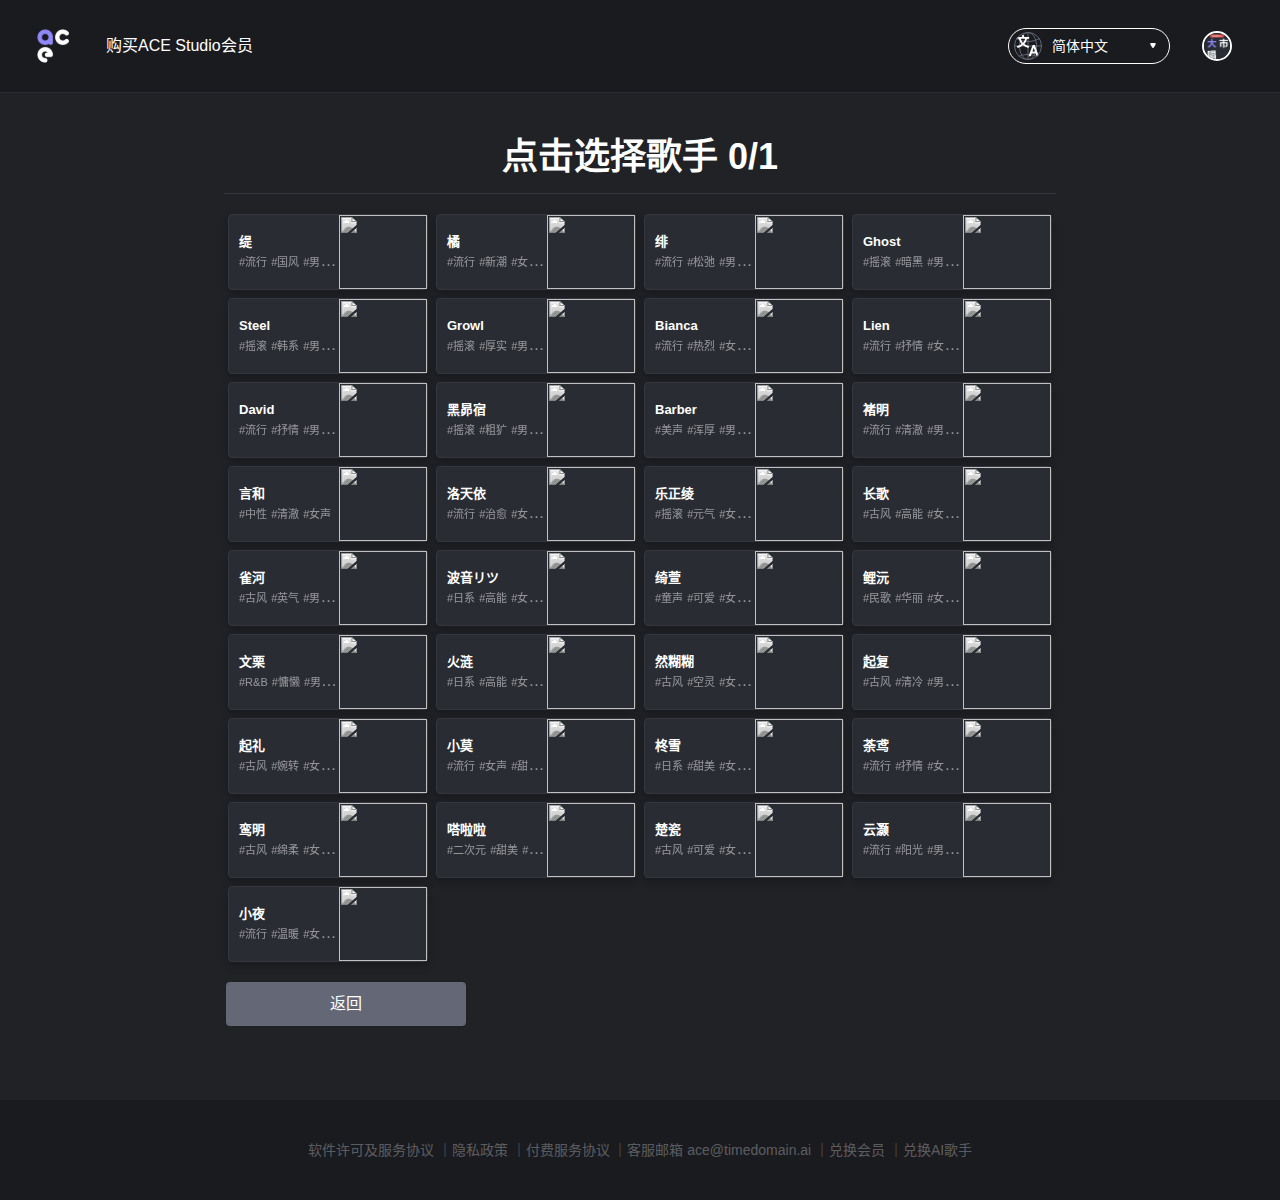
==== choose.html @ 22b93936 "Add source code" ====
<!DOCTYPE html>
<html lang="zh-CN">

<head>
    <meta charset="UTF-8">
    <link rel="icon" href="/favicon.ico">
    <meta name="viewport" content="width=device-width, initial-scale=1.0">
    <meta name="baidu-site-verification" content="codeva-6UWgipgGR5">
    <!-- <title>ACE Studio | Create Limitless Vocals with AI</title> -->
    <meta name="keywords"
        content="ACE,Studio,时域科技,timedomain,AI歌声合成,引擎,软件,虚拟歌手,AI演唱,人工智能,synthesizer,vocaloid,utau,洛天依AI,雀河,火涟,长歌,鸾明,绮萱,鲤沅,小夜,起氏双子,柊雪,荼鸢,文栗,嗒啦啦,伊拾七,小莫,云灏,楚瓷,然糊糊,波音律,Vocaloid,AI歌手,AI孙燕姿,AI周杰伦,AI作曲,歌声合成,简谱,吉他谱,编曲,修音,录音棚,midi,demo曲,软音源,vst插件,人声音源,扒谱">
    <link rel="stylesheet" href="./assets/user-7eb5b597.css">
    <link rel="stylesheet" href="./assets/el-scrollbar-4dbad1cd.css">
    <link rel="stylesheet" href="./assets/el-avatar-55e4ee6e.css">
    <link rel="stylesheet" href="./assets/el-button-2cb60ae5.css">
    <link rel="stylesheet" href="./assets/index-273a7b34.css">
    <link rel="stylesheet" href="./assets/index-8712f2c7.css">
    <title>购买会员 - ACE Studio</title>
    <meta name="description" content="">
    <meta property="og:description" content="">
    <meta property="og:title" content="购买会员 - ACE Studio">
    <meta property="og:image" content="/favicon.ico">
    <link rel="stylesheet" href="./assets/index-061344ed.css">
    <link rel="stylesheet" href="./assets/index-697fd6e4.css">
</head>

<body data-aos-easing="ease" data-aos-duration="400" data-aos-delay="0">
    <div id="app" data-v-app="">
        <header
            class="h-23.5 w-full bg-black-250 justify-between flex flex-row flex-bc b-0 b-b b-solid b-black-550 px-8 gap-2"
            data-v-adced4b3="">
            <div class="layout__left flex items-center text-white" data-v-adced4b3=""><img alt="ace logo"
                    class="w-11 h-11 inline-block cursor-pointer" src="./assets/studio_logo-a847a9ad.svg"
                    data-v-adced4b3=""><!----><!----><!----><!----><span class="home__member" data-v-adced4b3="">购买ACE Studio会员</span><!----><!----><!----><!----><!----><!----></div>
            <div class="layout__right flex flex-nowrap items-center" data-v-adced4b3="">
                <div class="el-dropdown" data-v-adced4b3=""><button
                        class="el-button w-40.5 h-9 rounded-5 el-tooltip__trigger el-tooltip__trigger"
                        aria-disabled="false" type="button" id="el-id-9395-0" role="button" tabindex="0"
                        aria-controls="el-id-9395-1" aria-expanded="false" aria-haspopup="menu" data-v-adced4b3=""
                        style="--el-button-bg-color: ##646876; --el-button-text-color: var(--el-color-white); --el-button-border-color: ##646876; --el-button-hover-bg-color: rgb(77, 77, 77); --el-button-hover-text-color: var(--el-color-white); --el-button-hover-border-color: rgb(77, 77, 77); --el-button-active-bg-color: rgb(4, 4, 4); --el-button-active-border-color: rgb(4, 4, 4);"><!--v-if--><span
                            class=""><span class="w-37.5 flex items-center justify-between" data-v-adced4b3=""><img
                                    src="./assets/language-d5f8d525.svg" alt="language" data-v-adced4b3=""><span
                                    class="mr-8 text-sm" data-v-adced4b3="">简体中文</span><img class="mr-2"
                                    src="./assets/drop-down-55ddbc97.svg" alt="drop"
                                    data-v-adced4b3=""></span></span></button><!--v-if--></div>
                <div class="flex items-center ml-4 px-4 py-8 cursor-pointer hover:bg-[#646876] el-tooltip__trigger el-tooltip__trigger"
                    data-v-adced4b3=""><span class="el-avatar el-avatar--circle bg-[#000]" data-v-adced4b3=""
                        style="--el-avatar-size: 30px;"><img
                            src="./assets/860C649DDF0AA97A0EF742B240B599B6.jpg"
                            style="object-fit: cover;"></span></div>
            </div>
        </header><!---->
        <div class="choose-singer flex flex-col items-center min-h-[85vh]">
            <div class="text-4xl font-600 mt-11 mb-4">点击选择歌手 0/1</div>
            <div class="flex flex-wrap pt-4 b-0 b-t b-solid b-black-450 w-208">
                <div class="singer w-200px h-76px flex bg-black-550 b-default rounded m-1 justify-between"
                    data-v-8e80f8c1="">
                    <div class="flex flex-col w-110px pt-5 pl-2.5" data-v-8e80f8c1=""><span
                            class="text-3.25 mb-0.5 font-semibold" data-v-8e80f8c1="">缇</span>
                        <div class="ellipsis w-25 opacity-50" data-v-8e80f8c1=""><span
                                class="text-2.75 mr-1 select-none" data-v-8e80f8c1="">#流行</span><span
                                class="text-2.75 mr-1 select-none" data-v-8e80f8c1="">#国风</span><span
                                class="text-2.75 mr-1 select-none" data-v-8e80f8c1="">#男声</span><span
                                class="text-2.75 mr-1 select-none" data-v-8e80f8c1="">#汉语</span><span
                                class="text-2.75 mr-1 select-none" data-v-8e80f8c1="">#中文</span></div>
                    </div>
                    <div class="avatar w-88px h-74px reactive rounded" data-v-8e80f8c1="">
                        <div class="w-88px h-74px absolute z-10" data-v-8e80f8c1=""></div><img
                            class="w-88px h-74px object-cover img_filter"
                            src="https://as-api-ws-cdn-1.tdacestudio.com/app/singer/thumbnail/b0eeed7ed12d5ed68df69004a6691ba9.png"
                            alt="" data-v-8e80f8c1="">
                    </div>
                </div>
                <div class="singer w-200px h-76px flex bg-black-550 b-default rounded m-1 justify-between"
                    data-v-8e80f8c1="">
                    <div class="flex flex-col w-110px pt-5 pl-2.5" data-v-8e80f8c1=""><span
                            class="text-3.25 mb-0.5 font-semibold" data-v-8e80f8c1="">橘</span>
                        <div class="ellipsis w-25 opacity-50" data-v-8e80f8c1=""><span
                                class="text-2.75 mr-1 select-none" data-v-8e80f8c1="">#流行</span><span
                                class="text-2.75 mr-1 select-none" data-v-8e80f8c1="">#新潮</span><span
                                class="text-2.75 mr-1 select-none" data-v-8e80f8c1="">#女声</span><span
                                class="text-2.75 mr-1 select-none" data-v-8e80f8c1="">#细腻</span><span
                                class="text-2.75 mr-1 select-none" data-v-8e80f8c1="">#汉语</span><span
                                class="text-2.75 mr-1 select-none" data-v-8e80f8c1="">#中文</span><span
                                class="text-2.75 mr-1 select-none" data-v-8e80f8c1="">#主唱</span></div>
                    </div>
                    <div class="avatar w-88px h-74px reactive rounded" data-v-8e80f8c1="">
                        <div class="w-88px h-74px absolute z-10" data-v-8e80f8c1=""></div><img
                            class="w-88px h-74px object-cover img_filter"
                            src="https://as-api-ws-cdn-1.tdacestudio.com/app/singer/thumbnail/01f90cbd7fd5a1b2d9be1e0d304ef6f3.png"
                            alt="" data-v-8e80f8c1="">
                    </div>
                </div>
                <div class="singer w-200px h-76px flex bg-black-550 b-default rounded m-1 justify-between"
                    data-v-8e80f8c1="">
                    <div class="flex flex-col w-110px pt-5 pl-2.5" data-v-8e80f8c1=""><span
                            class="text-3.25 mb-0.5 font-semibold" data-v-8e80f8c1="">绯</span>
                        <div class="ellipsis w-25 opacity-50" data-v-8e80f8c1=""><span
                                class="text-2.75 mr-1 select-none" data-v-8e80f8c1="">#流行</span><span
                                class="text-2.75 mr-1 select-none" data-v-8e80f8c1="">#松弛</span><span
                                class="text-2.75 mr-1 select-none" data-v-8e80f8c1="">#男声</span><span
                                class="text-2.75 mr-1 select-none" data-v-8e80f8c1="">#R&amp;B</span><span
                                class="text-2.75 mr-1 select-none" data-v-8e80f8c1="">#慵懒</span><span
                                class="text-2.75 mr-1 select-none" data-v-8e80f8c1="">#酥嗓</span><span
                                class="text-2.75 mr-1 select-none" data-v-8e80f8c1="">#干燥</span><span
                                class="text-2.75 mr-1 select-none" data-v-8e80f8c1="">#汉语</span><span
                                class="text-2.75 mr-1 select-none" data-v-8e80f8c1="">#中文</span></div>
                    </div>
                    <div class="avatar w-88px h-74px reactive rounded" data-v-8e80f8c1="">
                        <div class="w-88px h-74px absolute z-10" data-v-8e80f8c1=""></div><img
                            class="w-88px h-74px object-cover img_filter"
                            src="https://as-api-ws-cdn-1.tdacestudio.com/app/singer/thumbnail/c6478a99752ea421dcb8fae0549a89d2.png"
                            alt="" data-v-8e80f8c1="">
                    </div>
                </div>
                <div class="singer w-200px h-76px flex bg-black-550 b-default rounded m-1 justify-between"
                    data-v-8e80f8c1="">
                    <div class="flex flex-col w-110px pt-5 pl-2.5" data-v-8e80f8c1=""><span
                            class="text-3.25 mb-0.5 font-semibold" data-v-8e80f8c1="">Ghost</span>
                        <div class="ellipsis w-25 opacity-50" data-v-8e80f8c1=""><span
                                class="text-2.75 mr-1 select-none" data-v-8e80f8c1="">#摇滚</span><span
                                class="text-2.75 mr-1 select-none" data-v-8e80f8c1="">#暗黑</span><span
                                class="text-2.75 mr-1 select-none" data-v-8e80f8c1="">#男声</span><span
                                class="text-2.75 mr-1 select-none" data-v-8e80f8c1="">#汉语</span><span
                                class="text-2.75 mr-1 select-none" data-v-8e80f8c1="">#中文</span></div>
                    </div>
                    <div class="avatar w-88px h-74px reactive rounded" data-v-8e80f8c1="">
                        <div class="w-88px h-74px absolute z-10" data-v-8e80f8c1=""></div><img
                            class="w-88px h-74px object-cover img_filter"
                            src="https://as-api-ws-cdn-1.tdacestudio.com/app/singer/thumbnail/6b9e9bfcc0c53cc78d660e2950f39578.png"
                            alt="" data-v-8e80f8c1="">
                    </div>
                </div>
                <div class="singer w-200px h-76px flex bg-black-550 b-default rounded m-1 justify-between"
                    data-v-8e80f8c1="">
                    <div class="flex flex-col w-110px pt-5 pl-2.5" data-v-8e80f8c1=""><span
                            class="text-3.25 mb-0.5 font-semibold" data-v-8e80f8c1="">Steel</span>
                        <div class="ellipsis w-25 opacity-50" data-v-8e80f8c1=""><span
                                class="text-2.75 mr-1 select-none" data-v-8e80f8c1="">#摇滚</span><span
                                class="text-2.75 mr-1 select-none" data-v-8e80f8c1="">#韩系</span><span
                                class="text-2.75 mr-1 select-none" data-v-8e80f8c1="">#男声</span><span
                                class="text-2.75 mr-1 select-none" data-v-8e80f8c1="">#锐利</span><span
                                class="text-2.75 mr-1 select-none" data-v-8e80f8c1="">#干燥</span><span
                                class="text-2.75 mr-1 select-none" data-v-8e80f8c1="">#中文</span><span
                                class="text-2.75 mr-1 select-none" data-v-8e80f8c1="">#主唱</span></div>
                    </div>
                    <div class="avatar w-88px h-74px reactive rounded" data-v-8e80f8c1="">
                        <div class="w-88px h-74px absolute z-10" data-v-8e80f8c1=""></div><img
                            class="w-88px h-74px object-cover img_filter"
                            src="https://as-api-ws-cdn-1.tdacestudio.com/app/singer/thumbnail/e2b88ef39f3b25bb29d423cb74094088.png"
                            alt="" data-v-8e80f8c1="">
                    </div>
                </div>
                <div class="singer w-200px h-76px flex bg-black-550 b-default rounded m-1 justify-between"
                    data-v-8e80f8c1="">
                    <div class="flex flex-col w-110px pt-5 pl-2.5" data-v-8e80f8c1=""><span
                            class="text-3.25 mb-0.5 font-semibold" data-v-8e80f8c1="">Growl</span>
                        <div class="ellipsis w-25 opacity-50" data-v-8e80f8c1=""><span
                                class="text-2.75 mr-1 select-none" data-v-8e80f8c1="">#摇滚</span><span
                                class="text-2.75 mr-1 select-none" data-v-8e80f8c1="">#厚实</span><span
                                class="text-2.75 mr-1 select-none" data-v-8e80f8c1="">#男声</span><span
                                class="text-2.75 mr-1 select-none" data-v-8e80f8c1="">#成熟</span><span
                                class="text-2.75 mr-1 select-none" data-v-8e80f8c1="">#汉语</span><span
                                class="text-2.75 mr-1 select-none" data-v-8e80f8c1="">#中文</span></div>
                    </div>
                    <div class="avatar w-88px h-74px reactive rounded" data-v-8e80f8c1="">
                        <div class="w-88px h-74px absolute z-10" data-v-8e80f8c1=""></div><img
                            class="w-88px h-74px object-cover img_filter"
                            src="https://as-api-ws-cdn-1.tdacestudio.com/app/singer/thumbnail/c7eb4d0b947cf1bc40ffc4c15a23c07a.png"
                            alt="" data-v-8e80f8c1="">
                    </div>
                </div>
                <div class="singer w-200px h-76px flex bg-black-550 b-default rounded m-1 justify-between"
                    data-v-8e80f8c1="">
                    <div class="flex flex-col w-110px pt-5 pl-2.5" data-v-8e80f8c1=""><span
                            class="text-3.25 mb-0.5 font-semibold" data-v-8e80f8c1="">Bianca</span>
                        <div class="ellipsis w-25 opacity-50" data-v-8e80f8c1=""><span
                                class="text-2.75 mr-1 select-none" data-v-8e80f8c1="">#流行</span><span
                                class="text-2.75 mr-1 select-none" data-v-8e80f8c1="">#热烈</span><span
                                class="text-2.75 mr-1 select-none" data-v-8e80f8c1="">#女声</span><span
                                class="text-2.75 mr-1 select-none" data-v-8e80f8c1="">#R&amp;B</span><span
                                class="text-2.75 mr-1 select-none" data-v-8e80f8c1="">#欧美</span><span
                                class="text-2.75 mr-1 select-none" data-v-8e80f8c1="">#爆发力</span><span
                                class="text-2.75 mr-1 select-none" data-v-8e80f8c1="">#英语</span><span
                                class="text-2.75 mr-1 select-none" data-v-8e80f8c1="">#英文</span><span
                                class="text-2.75 mr-1 select-none" data-v-8e80f8c1="">#主唱</span></div>
                    </div>
                    <div class="avatar w-88px h-74px reactive rounded" data-v-8e80f8c1="">
                        <div class="w-88px h-74px absolute z-10" data-v-8e80f8c1=""></div><img
                            class="w-88px h-74px object-cover img_filter"
                            src="https://as-api-ws-cdn-1.tdacestudio.com/app/singer/thumbnail/8cbc5cdab4c9ca5e44ab53fb72f95682.png"
                            alt="" data-v-8e80f8c1="">
                    </div>
                </div>
                <div class="singer w-200px h-76px flex bg-black-550 b-default rounded m-1 justify-between"
                    data-v-8e80f8c1="">
                    <div class="flex flex-col w-110px pt-5 pl-2.5" data-v-8e80f8c1=""><span
                            class="text-3.25 mb-0.5 font-semibold" data-v-8e80f8c1="">Lien</span>
                        <div class="ellipsis w-25 opacity-50" data-v-8e80f8c1=""><span
                                class="text-2.75 mr-1 select-none" data-v-8e80f8c1="">#流行</span><span
                                class="text-2.75 mr-1 select-none" data-v-8e80f8c1="">#抒情</span><span
                                class="text-2.75 mr-1 select-none" data-v-8e80f8c1="">#女声</span><span
                                class="text-2.75 mr-1 select-none" data-v-8e80f8c1="">#欧美</span><span
                                class="text-2.75 mr-1 select-none" data-v-8e80f8c1="">#英语</span><span
                                class="text-2.75 mr-1 select-none" data-v-8e80f8c1="">#英文</span><span
                                class="text-2.75 mr-1 select-none" data-v-8e80f8c1="">#和声</span></div>
                    </div>
                    <div class="avatar w-88px h-74px reactive rounded" data-v-8e80f8c1="">
                        <div class="w-88px h-74px absolute z-10" data-v-8e80f8c1=""></div><img
                            class="w-88px h-74px object-cover img_filter"
                            src="https://as-api-ws-cdn-1.tdacestudio.com/app/singer/thumbnail/ca1b6f174bef1a7f7ec5260ddcfb3eff.png"
                            alt="" data-v-8e80f8c1="">
                    </div>
                </div>
                <div class="singer w-200px h-76px flex bg-black-550 b-default rounded m-1 justify-between"
                    data-v-8e80f8c1="">
                    <div class="flex flex-col w-110px pt-5 pl-2.5" data-v-8e80f8c1=""><span
                            class="text-3.25 mb-0.5 font-semibold" data-v-8e80f8c1="">David</span>
                        <div class="ellipsis w-25 opacity-50" data-v-8e80f8c1=""><span
                                class="text-2.75 mr-1 select-none" data-v-8e80f8c1="">#流行</span><span
                                class="text-2.75 mr-1 select-none" data-v-8e80f8c1="">#抒情</span><span
                                class="text-2.75 mr-1 select-none" data-v-8e80f8c1="">#男声</span><span
                                class="text-2.75 mr-1 select-none" data-v-8e80f8c1="">#欧美</span><span
                                class="text-2.75 mr-1 select-none" data-v-8e80f8c1="">#干燥</span><span
                                class="text-2.75 mr-1 select-none" data-v-8e80f8c1="">#成熟</span><span
                                class="text-2.75 mr-1 select-none" data-v-8e80f8c1="">#英语</span><span
                                class="text-2.75 mr-1 select-none" data-v-8e80f8c1="">#英文</span></div>
                    </div>
                    <div class="avatar w-88px h-74px reactive rounded" data-v-8e80f8c1="">
                        <div class="w-88px h-74px absolute z-10" data-v-8e80f8c1=""></div><img
                            class="w-88px h-74px object-cover img_filter"
                            src="https://as-api-ws-cdn-1.tdacestudio.com/app/singer/thumbnail/f3462fb5770eae0c2215c69e8fdc2382.png"
                            alt="" data-v-8e80f8c1="">
                    </div>
                </div>
                <div class="singer w-200px h-76px flex bg-black-550 b-default rounded m-1 justify-between"
                    data-v-8e80f8c1="">
                    <div class="flex flex-col w-110px pt-5 pl-2.5" data-v-8e80f8c1=""><span
                            class="text-3.25 mb-0.5 font-semibold" data-v-8e80f8c1="">黑昴宿</span>
                        <div class="ellipsis w-25 opacity-50" data-v-8e80f8c1=""><span
                                class="text-2.75 mr-1 select-none" data-v-8e80f8c1="">#摇滚</span><span
                                class="text-2.75 mr-1 select-none" data-v-8e80f8c1="">#粗犷</span><span
                                class="text-2.75 mr-1 select-none" data-v-8e80f8c1="">#男声</span><span
                                class="text-2.75 mr-1 select-none" data-v-8e80f8c1="">#厚实</span><span
                                class="text-2.75 mr-1 select-none" data-v-8e80f8c1="">#成熟</span><span
                                class="text-2.75 mr-1 select-none" data-v-8e80f8c1="">#干燥</span><span
                                class="text-2.75 mr-1 select-none" data-v-8e80f8c1="">#日系</span><span
                                class="text-2.75 mr-1 select-none" data-v-8e80f8c1="">#日语</span></div>
                    </div>
                    <div class="avatar w-88px h-74px reactive rounded" data-v-8e80f8c1="">
                        <div class="w-88px h-74px absolute z-10" data-v-8e80f8c1=""></div><img
                            class="w-88px h-74px object-cover img_filter"
                            src="https://as-api-ws-cdn-1.tdacestudio.com/app/singer/thumbnail/32f0245e9c1f60822ecfacc4e98d69ab.png"
                            alt="" data-v-8e80f8c1="">
                    </div>
                </div>
                <div class="singer w-200px h-76px flex bg-black-550 b-default rounded m-1 justify-between"
                    data-v-8e80f8c1="">
                    <div class="flex flex-col w-110px pt-5 pl-2.5" data-v-8e80f8c1=""><span
                            class="text-3.25 mb-0.5 font-semibold" data-v-8e80f8c1="">Barber</span>
                        <div class="ellipsis w-25 opacity-50" data-v-8e80f8c1=""><span
                                class="text-2.75 mr-1 select-none" data-v-8e80f8c1="">#美声</span><span
                                class="text-2.75 mr-1 select-none" data-v-8e80f8c1="">#浑厚</span><span
                                class="text-2.75 mr-1 select-none" data-v-8e80f8c1="">#男中音</span><span
                                class="text-2.75 mr-1 select-none" data-v-8e80f8c1="">#厚实</span><span
                                class="text-2.75 mr-1 select-none" data-v-8e80f8c1="">#汉语</span><span
                                class="text-2.75 mr-1 select-none" data-v-8e80f8c1="">#中文</span></div>
                    </div>
                    <div class="avatar w-88px h-74px reactive rounded" data-v-8e80f8c1="">
                        <div class="w-88px h-74px absolute z-10" data-v-8e80f8c1=""></div><img
                            class="w-88px h-74px object-cover img_filter"
                            src="https://as-api-ws-cdn-1.tdacestudio.com/app/singer/thumbnail/e169dfc5a6bf7a5d1455be8e95b1f0c1.png"
                            alt="" data-v-8e80f8c1="">
                    </div>
                </div>
                <div class="singer w-200px h-76px flex bg-black-550 b-default rounded m-1 justify-between"
                    data-v-8e80f8c1="">
                    <div class="flex flex-col w-110px pt-5 pl-2.5" data-v-8e80f8c1=""><span
                            class="text-3.25 mb-0.5 font-semibold" data-v-8e80f8c1="">褚明</span>
                        <div class="ellipsis w-25 opacity-50" data-v-8e80f8c1=""><span
                                class="text-2.75 mr-1 select-none" data-v-8e80f8c1="">#流行</span><span
                                class="text-2.75 mr-1 select-none" data-v-8e80f8c1="">#清澈</span><span
                                class="text-2.75 mr-1 select-none" data-v-8e80f8c1="">#男声</span><span
                                class="text-2.75 mr-1 select-none" data-v-8e80f8c1="">#汉语</span><span
                                class="text-2.75 mr-1 select-none" data-v-8e80f8c1="">#中文</span></div>
                    </div>
                    <div class="avatar w-88px h-74px reactive rounded" data-v-8e80f8c1="">
                        <div class="w-88px h-74px absolute z-10" data-v-8e80f8c1=""></div><img
                            class="w-88px h-74px object-cover img_filter"
                            src="https://as-api-ws-cdn-1.tdacestudio.com/app/singer/thumbnail/89f074bc74574b87d9b4eb9f242e0099.png"
                            alt="" data-v-8e80f8c1="">
                    </div>
                </div>
                <div class="singer w-200px h-76px flex bg-black-550 b-default rounded m-1 justify-between"
                    data-v-8e80f8c1="">
                    <div class="flex flex-col w-110px pt-5 pl-2.5" data-v-8e80f8c1=""><span
                            class="text-3.25 mb-0.5 font-semibold" data-v-8e80f8c1="">言和</span>
                        <div class="ellipsis w-25 opacity-50" data-v-8e80f8c1=""><span
                                class="text-2.75 mr-1 select-none" data-v-8e80f8c1="">#中性</span><span
                                class="text-2.75 mr-1 select-none" data-v-8e80f8c1="">#清澈</span><span
                                class="text-2.75 mr-1 select-none" data-v-8e80f8c1="">#女声</span></div>
                    </div>
                    <div class="avatar w-88px h-74px reactive rounded" data-v-8e80f8c1="">
                        <div class="w-88px h-74px absolute z-10" data-v-8e80f8c1=""></div><img
                            class="w-88px h-74px object-cover img_filter"
                            src="https://as-api-ws-cdn-1.tdacestudio.com/app/singer/thumbnail/3d543425e43d76192b829fa99b93e8cc.png"
                            alt="" data-v-8e80f8c1="">
                    </div>
                </div>
                <div class="singer w-200px h-76px flex bg-black-550 b-default rounded m-1 justify-between"
                    data-v-8e80f8c1="">
                    <div class="flex flex-col w-110px pt-5 pl-2.5" data-v-8e80f8c1=""><span
                            class="text-3.25 mb-0.5 font-semibold" data-v-8e80f8c1="">洛天依</span>
                        <div class="ellipsis w-25 opacity-50" data-v-8e80f8c1=""><span
                                class="text-2.75 mr-1 select-none" data-v-8e80f8c1="">#流行</span><span
                                class="text-2.75 mr-1 select-none" data-v-8e80f8c1="">#治愈</span><span
                                class="text-2.75 mr-1 select-none" data-v-8e80f8c1="">#女声</span><span
                                class="text-2.75 mr-1 select-none" data-v-8e80f8c1="">#Vsinger</span><span
                                class="text-2.75 mr-1 select-none" data-v-8e80f8c1="">#汉语</span><span
                                class="text-2.75 mr-1 select-none" data-v-8e80f8c1="">#中文</span></div>
                    </div>
                    <div class="avatar w-88px h-74px reactive rounded" data-v-8e80f8c1="">
                        <div class="w-88px h-74px absolute z-10" data-v-8e80f8c1=""></div><img
                            class="w-88px h-74px object-cover img_filter"
                            src="https://as-api-ws-cdn-1.tdacestudio.com/app/singer/thumbnail/be77a113076587e33746ae39983c2ab5.png"
                            alt="" data-v-8e80f8c1="">
                    </div>
                </div>
                <div class="singer w-200px h-76px flex bg-black-550 b-default rounded m-1 justify-between"
                    data-v-8e80f8c1="">
                    <div class="flex flex-col w-110px pt-5 pl-2.5" data-v-8e80f8c1=""><span
                            class="text-3.25 mb-0.5 font-semibold" data-v-8e80f8c1="">乐正绫</span>
                        <div class="ellipsis w-25 opacity-50" data-v-8e80f8c1=""><span
                                class="text-2.75 mr-1 select-none" data-v-8e80f8c1="">#摇滚</span><span
                                class="text-2.75 mr-1 select-none" data-v-8e80f8c1="">#元气</span><span
                                class="text-2.75 mr-1 select-none" data-v-8e80f8c1="">#女声</span><span
                                class="text-2.75 mr-1 select-none" data-v-8e80f8c1="">#汉语</span><span
                                class="text-2.75 mr-1 select-none" data-v-8e80f8c1="">#中文</span></div>
                    </div>
                    <div class="avatar w-88px h-74px reactive rounded" data-v-8e80f8c1="">
                        <div class="w-88px h-74px absolute z-10" data-v-8e80f8c1=""></div><img
                            class="w-88px h-74px object-cover img_filter"
                            src="https://as-api-ws-cdn-1.tdacestudio.com/app/singer/thumbnail/7d3c788a6aefe2b706738784158a8ffd.png"
                            alt="" data-v-8e80f8c1="">
                    </div>
                </div>
                <div class="singer w-200px h-76px flex bg-black-550 b-default rounded m-1 justify-between"
                    data-v-8e80f8c1="">
                    <div class="flex flex-col w-110px pt-5 pl-2.5" data-v-8e80f8c1=""><span
                            class="text-3.25 mb-0.5 font-semibold" data-v-8e80f8c1="">长歌</span>
                        <div class="ellipsis w-25 opacity-50" data-v-8e80f8c1=""><span
                                class="text-2.75 mr-1 select-none" data-v-8e80f8c1="">#古风</span><span
                                class="text-2.75 mr-1 select-none" data-v-8e80f8c1="">#高能</span><span
                                class="text-2.75 mr-1 select-none" data-v-8e80f8c1="">#女声</span><span
                                class="text-2.75 mr-1 select-none" data-v-8e80f8c1="">#国风</span><span
                                class="text-2.75 mr-1 select-none" data-v-8e80f8c1="">#爆发力</span><span
                                class="text-2.75 mr-1 select-none" data-v-8e80f8c1="">#汉语</span><span
                                class="text-2.75 mr-1 select-none" data-v-8e80f8c1="">#中文</span></div>
                    </div>
                    <div class="avatar w-88px h-74px reactive rounded" data-v-8e80f8c1="">
                        <div class="w-88px h-74px absolute z-10" data-v-8e80f8c1=""></div><img
                            class="w-88px h-74px object-cover img_filter"
                            src="https://as-api-ws-cdn-1.tdacestudio.com/app/singer/thumbnail/f9a7c3bbed0ec0acff5b5ce74364e161.jpg"
                            alt="" data-v-8e80f8c1="">
                    </div>
                </div>
                <div class="singer w-200px h-76px flex bg-black-550 b-default rounded m-1 justify-between"
                    data-v-8e80f8c1="">
                    <div class="flex flex-col w-110px pt-5 pl-2.5" data-v-8e80f8c1=""><span
                            class="text-3.25 mb-0.5 font-semibold" data-v-8e80f8c1="">雀河</span>
                        <div class="ellipsis w-25 opacity-50" data-v-8e80f8c1=""><span
                                class="text-2.75 mr-1 select-none" data-v-8e80f8c1="">#古风</span><span
                                class="text-2.75 mr-1 select-none" data-v-8e80f8c1="">#英气</span><span
                                class="text-2.75 mr-1 select-none" data-v-8e80f8c1="">#男声</span><span
                                class="text-2.75 mr-1 select-none" data-v-8e80f8c1="">#国风</span><span
                                class="text-2.75 mr-1 select-none" data-v-8e80f8c1="">#元气</span><span
                                class="text-2.75 mr-1 select-none" data-v-8e80f8c1="">#成熟</span><span
                                class="text-2.75 mr-1 select-none" data-v-8e80f8c1="">#汉语</span><span
                                class="text-2.75 mr-1 select-none" data-v-8e80f8c1="">#中文</span><span
                                class="text-2.75 mr-1 select-none" data-v-8e80f8c1="">#主唱</span><span
                                class="text-2.75 mr-1 select-none" data-v-8e80f8c1="">#干燥</span></div>
                    </div>
                    <div class="avatar w-88px h-74px reactive rounded" data-v-8e80f8c1="">
                        <div class="w-88px h-74px absolute z-10" data-v-8e80f8c1=""></div><img
                            class="w-88px h-74px object-cover img_filter"
                            src="https://as-api-ws-cdn-1.tdacestudio.com/app/singer/thumbnail/5eb0ab8c6b455fabee78a170148c06bd.png"
                            alt="" data-v-8e80f8c1="">
                    </div>
                </div>
                <div class="singer w-200px h-76px flex bg-black-550 b-default rounded m-1 justify-between"
                    data-v-8e80f8c1="">
                    <div class="flex flex-col w-110px pt-5 pl-2.5" data-v-8e80f8c1=""><span
                            class="text-3.25 mb-0.5 font-semibold" data-v-8e80f8c1="">波音リツ</span>
                        <div class="ellipsis w-25 opacity-50" data-v-8e80f8c1=""><span
                                class="text-2.75 mr-1 select-none" data-v-8e80f8c1="">#日系</span><span
                                class="text-2.75 mr-1 select-none" data-v-8e80f8c1="">#高能</span><span
                                class="text-2.75 mr-1 select-none" data-v-8e80f8c1="">#女生向</span><span
                                class="text-2.75 mr-1 select-none" data-v-8e80f8c1="">#爆发力</span><span
                                class="text-2.75 mr-1 select-none" data-v-8e80f8c1="">#锐利</span><span
                                class="text-2.75 mr-1 select-none" data-v-8e80f8c1="">#日语</span><span
                                class="text-2.75 mr-1 select-none" data-v-8e80f8c1="">#主唱</span><span
                                class="text-2.75 mr-1 select-none" data-v-8e80f8c1="">#ACG</span><span
                                class="text-2.75 mr-1 select-none" data-v-8e80f8c1="">#二次元</span></div>
                    </div>
                    <div class="avatar w-88px h-74px reactive rounded" data-v-8e80f8c1="">
                        <div class="w-88px h-74px absolute z-10" data-v-8e80f8c1=""></div><img
                            class="w-88px h-74px object-cover img_filter"
                            src="https://as-api-ws-cdn-1.tdacestudio.com/app/singer/thumbnail/c7bee55a9f6a5d871f29808618c55b54.png"
                            alt="" data-v-8e80f8c1="">
                    </div>
                </div>
                <div class="singer w-200px h-76px flex bg-black-550 b-default rounded m-1 justify-between"
                    data-v-8e80f8c1="">
                    <div class="flex flex-col w-110px pt-5 pl-2.5" data-v-8e80f8c1=""><span
                            class="text-3.25 mb-0.5 font-semibold" data-v-8e80f8c1="">绮萱</span>
                        <div class="ellipsis w-25 opacity-50" data-v-8e80f8c1=""><span
                                class="text-2.75 mr-1 select-none" data-v-8e80f8c1="">#童声</span><span
                                class="text-2.75 mr-1 select-none" data-v-8e80f8c1="">#可爱</span><span
                                class="text-2.75 mr-1 select-none" data-v-8e80f8c1="">#女声</span><span
                                class="text-2.75 mr-1 select-none" data-v-8e80f8c1="">#汉语</span><span
                                class="text-2.75 mr-1 select-none" data-v-8e80f8c1="">#中文</span></div>
                    </div>
                    <div class="avatar w-88px h-74px reactive rounded" data-v-8e80f8c1="">
                        <div class="w-88px h-74px absolute z-10" data-v-8e80f8c1=""></div><img
                            class="w-88px h-74px object-cover img_filter"
                            src="https://as-api-ws-cdn-1.tdacestudio.com/app/singer/thumbnail/d13adb2d8e8cdd1b21e5bd79a787f4cd.png"
                            alt="" data-v-8e80f8c1="">
                    </div>
                </div>
                <div class="singer w-200px h-76px flex bg-black-550 b-default rounded m-1 justify-between"
                    data-v-8e80f8c1="">
                    <div class="flex flex-col w-110px pt-5 pl-2.5" data-v-8e80f8c1=""><span
                            class="text-3.25 mb-0.5 font-semibold" data-v-8e80f8c1="">鲤沅</span>
                        <div class="ellipsis w-25 opacity-50" data-v-8e80f8c1=""><span
                                class="text-2.75 mr-1 select-none" data-v-8e80f8c1="">#民歌</span><span
                                class="text-2.75 mr-1 select-none" data-v-8e80f8c1="">#华丽</span><span
                                class="text-2.75 mr-1 select-none" data-v-8e80f8c1="">#女声</span><span
                                class="text-2.75 mr-1 select-none" data-v-8e80f8c1="">#汉语</span><span
                                class="text-2.75 mr-1 select-none" data-v-8e80f8c1="">#中文</span></div>
                    </div>
                    <div class="avatar w-88px h-74px reactive rounded" data-v-8e80f8c1="">
                        <div class="w-88px h-74px absolute z-10" data-v-8e80f8c1=""></div><img
                            class="w-88px h-74px object-cover img_filter"
                            src="https://as-api-ws-cdn-1.tdacestudio.com/app/singer/thumbnail/0fb486b64b87d6987d5371cdc1150e6f.png"
                            alt="" data-v-8e80f8c1="">
                    </div>
                </div>
                <div class="singer w-200px h-76px flex bg-black-550 b-default rounded m-1 justify-between"
                    data-v-8e80f8c1="">
                    <div class="flex flex-col w-110px pt-5 pl-2.5" data-v-8e80f8c1=""><span
                            class="text-3.25 mb-0.5 font-semibold" data-v-8e80f8c1="">文栗</span>
                        <div class="ellipsis w-25 opacity-50" data-v-8e80f8c1=""><span
                                class="text-2.75 mr-1 select-none" data-v-8e80f8c1="">#R&amp;B</span><span
                                class="text-2.75 mr-1 select-none" data-v-8e80f8c1="">#慵懒</span><span
                                class="text-2.75 mr-1 select-none" data-v-8e80f8c1="">#男声</span><span
                                class="text-2.75 mr-1 select-none" data-v-8e80f8c1="">#流行</span><span
                                class="text-2.75 mr-1 select-none" data-v-8e80f8c1="">#松弛</span><span
                                class="text-2.75 mr-1 select-none" data-v-8e80f8c1="">#汉语</span><span
                                class="text-2.75 mr-1 select-none" data-v-8e80f8c1="">#中文</span><span
                                class="text-2.75 mr-1 select-none" data-v-8e80f8c1="">#和声</span></div>
                    </div>
                    <div class="avatar w-88px h-74px reactive rounded" data-v-8e80f8c1="">
                        <div class="w-88px h-74px absolute z-10" data-v-8e80f8c1=""></div><img
                            class="w-88px h-74px object-cover img_filter"
                            src="https://as-api-ws-cdn-1.tdacestudio.com/app/singer/thumbnail/4f0515e61f8e832ecb608c259a41dcdb.png"
                            alt="" data-v-8e80f8c1="">
                    </div>
                </div>
                <div class="singer w-200px h-76px flex bg-black-550 b-default rounded m-1 justify-between"
                    data-v-8e80f8c1="">
                    <div class="flex flex-col w-110px pt-5 pl-2.5" data-v-8e80f8c1=""><span
                            class="text-3.25 mb-0.5 font-semibold" data-v-8e80f8c1="">火涟</span>
                        <div class="ellipsis w-25 opacity-50" data-v-8e80f8c1=""><span
                                class="text-2.75 mr-1 select-none" data-v-8e80f8c1="">#日系</span><span
                                class="text-2.75 mr-1 select-none" data-v-8e80f8c1="">#高能</span><span
                                class="text-2.75 mr-1 select-none" data-v-8e80f8c1="">#女声</span><span
                                class="text-2.75 mr-1 select-none" data-v-8e80f8c1="">#热烈</span><span
                                class="text-2.75 mr-1 select-none" data-v-8e80f8c1="">#二次元</span><span
                                class="text-2.75 mr-1 select-none" data-v-8e80f8c1="">#汉语</span><span
                                class="text-2.75 mr-1 select-none" data-v-8e80f8c1="">#中文</span><span
                                class="text-2.75 mr-1 select-none" data-v-8e80f8c1="">#主唱</span><span
                                class="text-2.75 mr-1 select-none" data-v-8e80f8c1="">#直率</span><span
                                class="text-2.75 mr-1 select-none" data-v-8e80f8c1="">#锐利</span><span
                                class="text-2.75 mr-1 select-none" data-v-8e80f8c1="">#ACG</span></div>
                    </div>
                    <div class="avatar w-88px h-74px reactive rounded" data-v-8e80f8c1="">
                        <div class="w-88px h-74px absolute z-10" data-v-8e80f8c1=""></div><img
                            class="w-88px h-74px object-cover img_filter"
                            src="https://as-api-ws-cdn-1.tdacestudio.com/app/singer/thumbnail/29f7a29fdb9f0351249d8640780a1adc.png"
                            alt="" data-v-8e80f8c1="">
                    </div>
                </div>
                <div class="singer w-200px h-76px flex bg-black-550 b-default rounded m-1 justify-between"
                    data-v-8e80f8c1="">
                    <div class="flex flex-col w-110px pt-5 pl-2.5" data-v-8e80f8c1=""><span
                            class="text-3.25 mb-0.5 font-semibold" data-v-8e80f8c1="">然糊糊</span>
                        <div class="ellipsis w-25 opacity-50" data-v-8e80f8c1=""><span
                                class="text-2.75 mr-1 select-none" data-v-8e80f8c1="">#古风</span><span
                                class="text-2.75 mr-1 select-none" data-v-8e80f8c1="">#空灵</span><span
                                class="text-2.75 mr-1 select-none" data-v-8e80f8c1="">#女声</span><span
                                class="text-2.75 mr-1 select-none" data-v-8e80f8c1="">#国风</span><span
                                class="text-2.75 mr-1 select-none" data-v-8e80f8c1="">#婉转</span><span
                                class="text-2.75 mr-1 select-none" data-v-8e80f8c1="">#轻柔</span><span
                                class="text-2.75 mr-1 select-none" data-v-8e80f8c1="">#汉语</span><span
                                class="text-2.75 mr-1 select-none" data-v-8e80f8c1="">#中文</span></div>
                    </div>
                    <div class="avatar w-88px h-74px reactive rounded" data-v-8e80f8c1="">
                        <div class="w-88px h-74px absolute z-10" data-v-8e80f8c1=""></div><img
                            class="w-88px h-74px object-cover img_filter"
                            src="https://as-api-ws-cdn-1.tdacestudio.com/app/singer/thumbnail/aacebf166daab0140b861b6f98b93daa.png"
                            alt="" data-v-8e80f8c1="">
                    </div>
                </div>
                <div class="singer w-200px h-76px flex bg-black-550 b-default rounded m-1 justify-between"
                    data-v-8e80f8c1="">
                    <div class="flex flex-col w-110px pt-5 pl-2.5" data-v-8e80f8c1=""><span
                            class="text-3.25 mb-0.5 font-semibold" data-v-8e80f8c1="">起复</span>
                        <div class="ellipsis w-25 opacity-50" data-v-8e80f8c1=""><span
                                class="text-2.75 mr-1 select-none" data-v-8e80f8c1="">#古风</span><span
                                class="text-2.75 mr-1 select-none" data-v-8e80f8c1="">#清冷</span><span
                                class="text-2.75 mr-1 select-none" data-v-8e80f8c1="">#男声</span><span
                                class="text-2.75 mr-1 select-none" data-v-8e80f8c1="">#汉语</span><span
                                class="text-2.75 mr-1 select-none" data-v-8e80f8c1="">#中文</span></div>
                    </div>
                    <div class="avatar w-88px h-74px reactive rounded" data-v-8e80f8c1="">
                        <div class="w-88px h-74px absolute z-10" data-v-8e80f8c1=""></div><img
                            class="w-88px h-74px object-cover img_filter"
                            src="https://as-api-ws-cdn-1.tdacestudio.com/app/singer/thumbnail/5b77a7f393631b5b09397caea98aefd6.jpg"
                            alt="" data-v-8e80f8c1="">
                    </div>
                </div>
                <div class="singer w-200px h-76px flex bg-black-550 b-default rounded m-1 justify-between"
                    data-v-8e80f8c1="">
                    <div class="flex flex-col w-110px pt-5 pl-2.5" data-v-8e80f8c1=""><span
                            class="text-3.25 mb-0.5 font-semibold" data-v-8e80f8c1="">起礼</span>
                        <div class="ellipsis w-25 opacity-50" data-v-8e80f8c1=""><span
                                class="text-2.75 mr-1 select-none" data-v-8e80f8c1="">#古风</span><span
                                class="text-2.75 mr-1 select-none" data-v-8e80f8c1="">#婉转</span><span
                                class="text-2.75 mr-1 select-none" data-v-8e80f8c1="">#女声</span><span
                                class="text-2.75 mr-1 select-none" data-v-8e80f8c1="">#汉语</span><span
                                class="text-2.75 mr-1 select-none" data-v-8e80f8c1="">#中文</span></div>
                    </div>
                    <div class="avatar w-88px h-74px reactive rounded" data-v-8e80f8c1="">
                        <div class="w-88px h-74px absolute z-10" data-v-8e80f8c1=""></div><img
                            class="w-88px h-74px object-cover img_filter"
                            src="https://as-api-ws-cdn-1.tdacestudio.com/app/singer/thumbnail/af7570a0084749855aa56e2aaee94b03.jpg"
                            alt="" data-v-8e80f8c1="">
                    </div>
                </div>
                <div class="singer w-200px h-76px flex bg-black-550 b-default rounded m-1 justify-between"
                    data-v-8e80f8c1="">
                    <div class="flex flex-col w-110px pt-5 pl-2.5" data-v-8e80f8c1=""><span
                            class="text-3.25 mb-0.5 font-semibold" data-v-8e80f8c1="">小莫</span>
                        <div class="ellipsis w-25 opacity-50" data-v-8e80f8c1=""><span
                                class="text-2.75 mr-1 select-none" data-v-8e80f8c1="">#流行</span><span
                                class="text-2.75 mr-1 select-none" data-v-8e80f8c1="">#女声</span><span
                                class="text-2.75 mr-1 select-none" data-v-8e80f8c1="">#甜美</span><span
                                class="text-2.75 mr-1 select-none" data-v-8e80f8c1="">#少女</span><span
                                class="text-2.75 mr-1 select-none" data-v-8e80f8c1="">#清纯</span><span
                                class="text-2.75 mr-1 select-none" data-v-8e80f8c1="">#汉语</span><span
                                class="text-2.75 mr-1 select-none" data-v-8e80f8c1="">#中文</span><span
                                class="text-2.75 mr-1 select-none" data-v-8e80f8c1="">#松弛</span><span
                                class="text-2.75 mr-1 select-none" data-v-8e80f8c1="">#和声</span></div>
                    </div>
                    <div class="avatar w-88px h-74px reactive rounded" data-v-8e80f8c1="">
                        <div class="w-88px h-74px absolute z-10" data-v-8e80f8c1=""></div><img
                            class="w-88px h-74px object-cover img_filter"
                            src="https://as-api-ws-cdn-1.tdacestudio.com/app/singer/thumbnail/7b75cfd886763d472e6b8eaeb82993a9.png"
                            alt="" data-v-8e80f8c1="">
                    </div>
                </div>
                <div class="singer w-200px h-76px flex bg-black-550 b-default rounded m-1 justify-between"
                    data-v-8e80f8c1="">
                    <div class="flex flex-col w-110px pt-5 pl-2.5" data-v-8e80f8c1=""><span
                            class="text-3.25 mb-0.5 font-semibold" data-v-8e80f8c1="">柊雪</span>
                        <div class="ellipsis w-25 opacity-50" data-v-8e80f8c1=""><span
                                class="text-2.75 mr-1 select-none" data-v-8e80f8c1="">#日系</span><span
                                class="text-2.75 mr-1 select-none" data-v-8e80f8c1="">#甜美</span><span
                                class="text-2.75 mr-1 select-none" data-v-8e80f8c1="">#女声</span><span
                                class="text-2.75 mr-1 select-none" data-v-8e80f8c1="">#直率</span><span
                                class="text-2.75 mr-1 select-none" data-v-8e80f8c1="">#日语</span><span
                                class="text-2.75 mr-1 select-none" data-v-8e80f8c1="">#二次元</span><span
                                class="text-2.75 mr-1 select-none" data-v-8e80f8c1="">#ACG</span></div>
                    </div>
                    <div class="avatar w-88px h-74px reactive rounded" data-v-8e80f8c1="">
                        <div class="w-88px h-74px absolute z-10" data-v-8e80f8c1=""></div><img
                            class="w-88px h-74px object-cover img_filter"
                            src="https://as-api-ws-cdn-1.tdacestudio.com/app/singer/thumbnail/6143101c1608094232779955fc7c6da0.png"
                            alt="" data-v-8e80f8c1="">
                    </div>
                </div>
                <div class="singer w-200px h-76px flex bg-black-550 b-default rounded m-1 justify-between"
                    data-v-8e80f8c1="">
                    <div class="flex flex-col w-110px pt-5 pl-2.5" data-v-8e80f8c1=""><span
                            class="text-3.25 mb-0.5 font-semibold" data-v-8e80f8c1="">荼鸢</span>
                        <div class="ellipsis w-25 opacity-50" data-v-8e80f8c1=""><span
                                class="text-2.75 mr-1 select-none" data-v-8e80f8c1="">#流行</span><span
                                class="text-2.75 mr-1 select-none" data-v-8e80f8c1="">#抒情</span><span
                                class="text-2.75 mr-1 select-none" data-v-8e80f8c1="">#女声</span><span
                                class="text-2.75 mr-1 select-none" data-v-8e80f8c1="">#松弛</span><span
                                class="text-2.75 mr-1 select-none" data-v-8e80f8c1="">#汉语</span><span
                                class="text-2.75 mr-1 select-none" data-v-8e80f8c1="">#中文</span><span
                                class="text-2.75 mr-1 select-none" data-v-8e80f8c1="">#主唱</span></div>
                    </div>
                    <div class="avatar w-88px h-74px reactive rounded" data-v-8e80f8c1="">
                        <div class="w-88px h-74px absolute z-10" data-v-8e80f8c1=""></div><img
                            class="w-88px h-74px object-cover img_filter"
                            src="https://as-api-ws-cdn-1.tdacestudio.com/app/singer/thumbnail/04dcb6152beeda38dc55eb6a3ecfe487.png"
                            alt="" data-v-8e80f8c1="">
                    </div>
                </div>
                <div class="singer w-200px h-76px flex bg-black-550 b-default rounded m-1 justify-between"
                    data-v-8e80f8c1="">
                    <div class="flex flex-col w-110px pt-5 pl-2.5" data-v-8e80f8c1=""><span
                            class="text-3.25 mb-0.5 font-semibold" data-v-8e80f8c1="">鸾明</span>
                        <div class="ellipsis w-25 opacity-50" data-v-8e80f8c1=""><span
                                class="text-2.75 mr-1 select-none" data-v-8e80f8c1="">#古风</span><span
                                class="text-2.75 mr-1 select-none" data-v-8e80f8c1="">#绵柔</span><span
                                class="text-2.75 mr-1 select-none" data-v-8e80f8c1="">#女声</span><span
                                class="text-2.75 mr-1 select-none" data-v-8e80f8c1="">#婉转</span><span
                                class="text-2.75 mr-1 select-none" data-v-8e80f8c1="">#舒缓</span><span
                                class="text-2.75 mr-1 select-none" data-v-8e80f8c1="">#汉语</span><span
                                class="text-2.75 mr-1 select-none" data-v-8e80f8c1="">#中文</span><span
                                class="text-2.75 mr-1 select-none" data-v-8e80f8c1="">#和声</span></div>
                    </div>
                    <div class="avatar w-88px h-74px reactive rounded" data-v-8e80f8c1="">
                        <div class="w-88px h-74px absolute z-10" data-v-8e80f8c1=""></div><img
                            class="w-88px h-74px object-cover img_filter"
                            src="https://as-api-ws-cdn-1.tdacestudio.com/app/singer/thumbnail/081469238ec94fcfc22c8e39f7d5d82d.png"
                            alt="" data-v-8e80f8c1="">
                    </div>
                </div>
                <div class="singer w-200px h-76px flex bg-black-550 b-default rounded m-1 justify-between"
                    data-v-8e80f8c1="">
                    <div class="flex flex-col w-110px pt-5 pl-2.5" data-v-8e80f8c1=""><span
                            class="text-3.25 mb-0.5 font-semibold" data-v-8e80f8c1="">嗒啦啦</span>
                        <div class="ellipsis w-25 opacity-50" data-v-8e80f8c1=""><span
                                class="text-2.75 mr-1 select-none" data-v-8e80f8c1="">#二次元</span><span
                                class="text-2.75 mr-1 select-none" data-v-8e80f8c1="">#甜美</span><span
                                class="text-2.75 mr-1 select-none" data-v-8e80f8c1="">#女声</span><span
                                class="text-2.75 mr-1 select-none" data-v-8e80f8c1="">#少女</span><span
                                class="text-2.75 mr-1 select-none" data-v-8e80f8c1="">#汉语</span><span
                                class="text-2.75 mr-1 select-none" data-v-8e80f8c1="">#中文</span><span
                                class="text-2.75 mr-1 select-none" data-v-8e80f8c1="">#ACG</span></div>
                    </div>
                    <div class="avatar w-88px h-74px reactive rounded" data-v-8e80f8c1="">
                        <div class="w-88px h-74px absolute z-10" data-v-8e80f8c1=""></div><img
                            class="w-88px h-74px object-cover img_filter"
                            src="https://as-api-ws-cdn-1.tdacestudio.com/app/singer/thumbnail/5527b34a89fa95abe4e132eb74b4b1ca.png"
                            alt="" data-v-8e80f8c1="">
                    </div>
                </div>
                <div class="singer w-200px h-76px flex bg-black-550 b-default rounded m-1 justify-between"
                    data-v-8e80f8c1="">
                    <div class="flex flex-col w-110px pt-5 pl-2.5" data-v-8e80f8c1=""><span
                            class="text-3.25 mb-0.5 font-semibold" data-v-8e80f8c1="">楚瓷</span>
                        <div class="ellipsis w-25 opacity-50" data-v-8e80f8c1=""><span
                                class="text-2.75 mr-1 select-none" data-v-8e80f8c1="">#古风</span><span
                                class="text-2.75 mr-1 select-none" data-v-8e80f8c1="">#可爱</span><span
                                class="text-2.75 mr-1 select-none" data-v-8e80f8c1="">#女声</span><span
                                class="text-2.75 mr-1 select-none" data-v-8e80f8c1="">#甜美</span><span
                                class="text-2.75 mr-1 select-none" data-v-8e80f8c1="">#国风</span><span
                                class="text-2.75 mr-1 select-none" data-v-8e80f8c1="">#少女</span><span
                                class="text-2.75 mr-1 select-none" data-v-8e80f8c1="">#汉语</span><span
                                class="text-2.75 mr-1 select-none" data-v-8e80f8c1="">#中文</span><span
                                class="text-2.75 mr-1 select-none" data-v-8e80f8c1="">#细腻</span></div>
                    </div>
                    <div class="avatar w-88px h-74px reactive rounded" data-v-8e80f8c1="">
                        <div class="w-88px h-74px absolute z-10" data-v-8e80f8c1=""></div><img
                            class="w-88px h-74px object-cover img_filter"
                            src="https://as-api-ws-cdn-1.tdacestudio.com/app/singer/thumbnail/021bc33fc49208114dbe1d05a9781fba.png"
                            alt="" data-v-8e80f8c1="">
                    </div>
                </div>
                <div class="singer w-200px h-76px flex bg-black-550 b-default rounded m-1 justify-between"
                    data-v-8e80f8c1="">
                    <div class="flex flex-col w-110px pt-5 pl-2.5" data-v-8e80f8c1=""><span
                            class="text-3.25 mb-0.5 font-semibold" data-v-8e80f8c1="">云灏</span>
                        <div class="ellipsis w-25 opacity-50" data-v-8e80f8c1=""><span
                                class="text-2.75 mr-1 select-none" data-v-8e80f8c1="">#流行</span><span
                                class="text-2.75 mr-1 select-none" data-v-8e80f8c1="">#阳光</span><span
                                class="text-2.75 mr-1 select-none" data-v-8e80f8c1="">#男声</span><span
                                class="text-2.75 mr-1 select-none" data-v-8e80f8c1="">#温暖</span><span
                                class="text-2.75 mr-1 select-none" data-v-8e80f8c1="">#汉语</span><span
                                class="text-2.75 mr-1 select-none" data-v-8e80f8c1="">#中文</span><span
                                class="text-2.75 mr-1 select-none" data-v-8e80f8c1="">#和声</span></div>
                    </div>
                    <div class="avatar w-88px h-74px reactive rounded" data-v-8e80f8c1="">
                        <div class="w-88px h-74px absolute z-10" data-v-8e80f8c1=""></div><img
                            class="w-88px h-74px object-cover img_filter"
                            src="https://as-api-ws-cdn-1.tdacestudio.com/app/singer/thumbnail/857b14e5255cd9c4e7197958b8569d02.png"
                            alt="" data-v-8e80f8c1="">
                    </div>
                </div>
                <div class="singer w-200px h-76px flex bg-black-550 b-default rounded m-1 justify-between"
                    data-v-8e80f8c1="">
                    <div class="flex flex-col w-110px pt-5 pl-2.5" data-v-8e80f8c1=""><span
                            class="text-3.25 mb-0.5 font-semibold" data-v-8e80f8c1="">小夜</span>
                        <div class="ellipsis w-25 opacity-50" data-v-8e80f8c1=""><span
                                class="text-2.75 mr-1 select-none" data-v-8e80f8c1="">#流行</span><span
                                class="text-2.75 mr-1 select-none" data-v-8e80f8c1="">#温暖</span><span
                                class="text-2.75 mr-1 select-none" data-v-8e80f8c1="">#女声</span><span
                                class="text-2.75 mr-1 select-none" data-v-8e80f8c1="">#校园</span><span
                                class="text-2.75 mr-1 select-none" data-v-8e80f8c1="">#汉语</span><span
                                class="text-2.75 mr-1 select-none" data-v-8e80f8c1="">#中文</span><span
                                class="text-2.75 mr-1 select-none" data-v-8e80f8c1="">#治愈</span><span
                                class="text-2.75 mr-1 select-none" data-v-8e80f8c1="">#和声</span></div>
                    </div>
                    <div class="avatar w-88px h-74px reactive rounded" data-v-8e80f8c1="">
                        <div class="w-88px h-74px absolute z-10" data-v-8e80f8c1=""></div><img
                            class="w-88px h-74px object-cover img_filter"
                            src="https://as-api-ws-cdn-1.tdacestudio.com/app/singer/thumbnail/5698aa4bbe50e4e5e919ffc37523818a.png"
                            alt="" data-v-8e80f8c1="">
                    </div>
                </div>
            </div>
            <div class="choosed" style="display: none;">
                <div class="flex justify-center text-4xl font-semibold mt-11 mb-4">已选歌手</div>
                <div class="flex flex-wrap pt-4 b-0 b-t b-solid b-black-450 w-208"></div>
            </div>
            <div class="w-207 flex justify-between mt-4 mb-10"><button
                    class="w-60 h-11 text-white bg-[#646876] b-0 rounded cursor-pointer active:opacity-50">返回</button><button
                    class="w-60 h-11 text-white bg-[#646876] b-0 rounded cursor-not-allowed c-opacity-50" disabled=""
                    style="display: none;">确认</button></div>
        </div>
        <div class="footer"><span class="cursor-pointer">软件许可及服务协议 ｜ </span><span class="cursor-pointer">隐私政策 ｜
            </span><span class="cursor-pointer">付费服务协议 ｜ </span><span>客服邮箱 ace@timedomain.ai ｜ </span><span
                class="cursor-pointer">兑换会员 ｜ </span><span class="cursor-pointer">兑换AI歌手</span></div>
    </div>



    <div id="el-popper-container-9395">
        <div class="el-popper is-pure is-light el-dropdown__popper" tabindex="-1" aria-hidden="true"
            style="z-index: 2005; position: absolute; inset: 73.3333px auto auto 381.333px; margin: 0px; display: none;"
            data-popper-placement="bottom">
            <div class="el-scrollbar">
                <div class="el-scrollbar__wrap el-scrollbar__wrap--hidden-default">
                    <div class="el-scrollbar__view el-dropdown__list" style="">
                        <ul class="el-dropdown-menu w-41 h-30 bg-black-350" tabindex="-1" role="menu"
                            aria-labelledby="el-id-9395-0" data-v-adced4b3="" style="outline: none;" id="el-id-9395-1">
                            <!--v-if-->
                            <li data-el-collection-item="" class="text-white justify-center h-9 el-dropdown-menu__item"
                                aria-disabled="false" tabindex="-1" role="menuitem"><!--v-if-->日本語</li><!--v-if-->
                            <li data-el-collection-item="" class="text-white justify-center h-9 el-dropdown-menu__item"
                                aria-disabled="false" tabindex="-1" role="menuitem"><!--v-if-->ENGLISH</li><!--v-if-->
                            <li data-el-collection-item="" class="text-white justify-center h-9 el-dropdown-menu__item"
                                aria-disabled="false" tabindex="-1" role="menuitem"><!--v-if-->简体中文</li>
                        </ul>
                    </div>
                </div>
                <div class="el-scrollbar__bar is-horizontal" style="display: none;">
                    <div class="el-scrollbar__thumb" style="transform: translateX(0%);"></div>
                </div>
                <div class="el-scrollbar__bar is-vertical" style="display: none;">
                    <div class="el-scrollbar__thumb" style="transform: translateY(0%);"></div>
                </div>
            </div><span class="el-popper__arrow" data-popper-arrow=""
                style="position: absolute; left: 77.3333px;"></span>
        </div>
        <div class="el-popper is-light el-popover popover___info" tabindex="-1" aria-hidden="true" role="tooltip"
            id="el-id-9395-5"
            style="z-index: 2004; width: 214px; display: none; position: absolute; inset: 0px auto auto 0px; margin: 0px; transform: translate3d(1162.67px, 104.667px, 0px);"
            data-popper-placement="bottom"><!--v-if-->
            <div class="personal-information flex-col col-white bg-border fs-base text-sm!" data-v-adced4b3="">
                <div class="info flex flex-col leading-4 b-0 b-solid b-b b-[#343740]" data-v-adced4b3=""><span
                        class="font-600" data-v-adced4b3="">大市唱</span><span class="opacity-50" data-v-adced4b3=""></span>
                </div>
                <div class="tag account" data-v-adced4b3="">下载ACE Studio客户端</div>
                <div class="tag account" data-v-adced4b3="">管理账号</div>
                <div class="tag license" data-v-adced4b3="">商业许可</div>
                <div class="tag mb-2" data-v-adced4b3="">退出登录</div>
            </div><span class="el-popper__arrow" data-popper-arrow=""
                style="position: absolute; left: 0px; transform: translate3d(5.33333px, 0px, 0px);"></span>
        </div>
    </div>
</body>

</html>
---- assets/user-7eb5b597.css ----
@charset "UTF-8";:root{--el-color-white:#ffffff;--el-color-black:#000000;--el-color-primary-rgb:64,158,255;--el-color-success-rgb:103,194,58;--el-color-warning-rgb:230,162,60;--el-color-danger-rgb:245,108,108;--el-color-error-rgb:245,108,108;--el-color-info-rgb:144,147,153;--el-font-size-extra-large:20px;--el-font-size-large:18px;--el-font-size-medium:16px;--el-font-size-base:14px;--el-font-size-small:13px;--el-font-size-extra-small:12px;--el-font-family:"Helvetica Neue",Helvetica,"PingFang SC","Hiragino Sans GB","Microsoft YaHei","\5fae\8f6f\96c5\9ed1",Arial,sans-serif;--el-font-weight-primary:500;--el-font-line-height-primary:24px;--el-index-normal:1;--el-index-top:1000;--el-index-popper:2000;--el-border-radius-base:4px;--el-border-radius-small:2px;--el-border-radius-round:20px;--el-border-radius-circle:100%;--el-transition-duration:.3s;--el-transition-duration-fast:.2s;--el-transition-function-ease-in-out-bezier:cubic-bezier(.645, .045, .355, 1);--el-transition-function-fast-bezier:cubic-bezier(.23, 1, .32, 1);--el-transition-all:all var(--el-transition-duration) var(--el-transition-function-ease-in-out-bezier);--el-transition-fade:opacity var(--el-transition-duration) var(--el-transition-function-fast-bezier);--el-transition-md-fade:transform var(--el-transition-duration) var(--el-transition-function-fast-bezier),opacity var(--el-transition-duration) var(--el-transition-function-fast-bezier);--el-transition-fade-linear:opacity var(--el-transition-duration-fast) linear;--el-transition-border:border-color var(--el-transition-duration-fast) var(--el-transition-function-ease-in-out-bezier);--el-transition-box-shadow:box-shadow var(--el-transition-duration-fast) var(--el-transition-function-ease-in-out-bezier);--el-transition-color:color var(--el-transition-duration-fast) var(--el-transition-function-ease-in-out-bezier);--el-component-size-large:40px;--el-component-size:32px;--el-component-size-small:24px}:root{color-scheme:light;--el-color-white:#ffffff;--el-color-black:#000000;--el-color-primary:#409eff;--el-color-primary-light-3:#79bbff;--el-color-primary-light-5:#a0cfff;--el-color-primary-light-7:#c6e2ff;--el-color-primary-light-8:#d9ecff;--el-color-primary-light-9:#ecf5ff;--el-color-primary-dark-2:#337ecc;--el-color-success:#67c23a;--el-color-success-light-3:#95d475;--el-color-success-light-5:#b3e19d;--el-color-success-light-7:#d1edc4;--el-color-success-light-8:#e1f3d8;--el-color-success-light-9:#f0f9eb;--el-color-success-dark-2:#529b2e;--el-color-warning:#e6a23c;--el-color-warning-light-3:#eebe77;--el-color-warning-light-5:#f3d19e;--el-color-warning-light-7:#f8e3c5;--el-color-warning-light-8:#faecd8;--el-color-warning-light-9:#fdf6ec;--el-color-warning-dark-2:#b88230;--el-color-danger:#f56c6c;--el-color-danger-light-3:#f89898;--el-color-danger-light-5:#fab6b6;--el-color-danger-light-7:#fcd3d3;--el-color-danger-light-8:#fde2e2;--el-color-danger-light-9:#fef0f0;--el-color-danger-dark-2:#c45656;--el-color-error:#f56c6c;--el-color-error-light-3:#f89898;--el-color-error-light-5:#fab6b6;--el-color-error-light-7:#fcd3d3;--el-color-error-light-8:#fde2e2;--el-color-error-light-9:#fef0f0;--el-color-error-dark-2:#c45656;--el-color-info:#909399;--el-color-info-light-3:#b1b3b8;--el-color-info-light-5:#c8c9cc;--el-color-info-light-7:#dedfe0;--el-color-info-light-8:#e9e9eb;--el-color-info-light-9:#f4f4f5;--el-color-info-dark-2:#73767a;--el-bg-color:#ffffff;--el-bg-color-page:#f2f3f5;--el-bg-color-overlay:#ffffff;--el-text-color-primary:#303133;--el-text-color-regular:#606266;--el-text-color-secondary:#909399;--el-text-color-placeholder:#a8abb2;--el-text-color-disabled:#c0c4cc;--el-border-color:#dcdfe6;--el-border-color-light:#e4e7ed;--el-border-color-lighter:#ebeef5;--el-border-color-extra-light:#f2f6fc;--el-border-color-dark:#d4d7de;--el-border-color-darker:#cdd0d6;--el-fill-color:#f0f2f5;--el-fill-color-light:#f5f7fa;--el-fill-color-lighter:#fafafa;--el-fill-color-extra-light:#fafcff;--el-fill-color-dark:#ebedf0;--el-fill-color-darker:#e6e8eb;--el-fill-color-blank:#ffffff;--el-box-shadow:0px 12px 32px 4px rgba(0, 0, 0, .04),0px 8px 20px rgba(0, 0, 0, .08);--el-box-shadow-light:0px 0px 12px rgba(0, 0, 0, .12);--el-box-shadow-lighter:0px 0px 6px rgba(0, 0, 0, .12);--el-box-shadow-dark:0px 16px 48px 16px rgba(0, 0, 0, .08),0px 12px 32px rgba(0, 0, 0, .12),0px 8px 16px -8px rgba(0, 0, 0, .16);--el-disabled-bg-color:var(--el-fill-color-light);--el-disabled-text-color:var(--el-text-color-placeholder);--el-disabled-border-color:var(--el-border-color-light);--el-overlay-color:rgba(0, 0, 0, .8);--el-overlay-color-light:rgba(0, 0, 0, .7);--el-overlay-color-lighter:rgba(0, 0, 0, .5);--el-mask-color:rgba(255, 255, 255, .9);--el-mask-color-extra-light:rgba(255, 255, 255, .3);--el-border-width:1px;--el-border-style:solid;--el-border-color-hover:var(--el-text-color-disabled);--el-border:var(--el-border-width) var(--el-border-style) var(--el-border-color);--el-svg-monochrome-grey:var(--el-border-color)}.fade-in-linear-enter-active,.fade-in-linear-leave-active{transition:var(--el-transition-fade-linear)}.fade-in-linear-enter-from,.fade-in-linear-leave-to{opacity:0}.el-fade-in-linear-enter-active,.el-fade-in-linear-leave-active{transition:var(--el-transition-fade-linear)}.el-fade-in-linear-enter-from,.el-fade-in-linear-leave-to{opacity:0}.el-fade-in-enter-active,.el-fade-in-leave-active{transition:all var(--el-transition-duration) cubic-bezier(.55,0,.1,1)}.el-fade-in-enter-from,.el-fade-in-leave-active{opacity:0}.el-zoom-in-center-enter-active,.el-zoom-in-center-leave-active{transition:all var(--el-transition-duration) cubic-bezier(.55,0,.1,1)}.el-zoom-in-center-enter-from,.el-zoom-in-center-leave-active{opacity:0;transform:scaleX(0)}.el-zoom-in-top-enter-active,.el-zoom-in-top-leave-active{opacity:1;transform:scaleY(1);transition:var(--el-transition-md-fade);transform-origin:center top}.el-zoom-in-top-enter-active[data-popper-placement^=top],.el-zoom-in-top-leave-active[data-popper-placement^=top]{transform-origin:center bottom}.el-zoom-in-top-enter-from,.el-zoom-in-top-leave-active{opacity:0;transform:scaleY(0)}.el-zoom-in-bottom-enter-active,.el-zoom-in-bottom-leave-active{opacity:1;transform:scaleY(1);transition:var(--el-transition-md-fade);transform-origin:center bottom}.el-zoom-in-bottom-enter-from,.el-zoom-in-bottom-leave-active{opacity:0;transform:scaleY(0)}.el-zoom-in-left-enter-active,.el-zoom-in-left-leave-active{opacity:1;transform:scale(1);transition:var(--el-transition-md-fade);transform-origin:top left}.el-zoom-in-left-enter-from,.el-zoom-in-left-leave-active{opacity:0;transform:scale(.45)}.collapse-transition{transition:var(--el-transition-duration) height ease-in-out,var(--el-transition-duration) padding-top ease-in-out,var(--el-transition-duration) padding-bottom ease-in-out}.el-collapse-transition-enter-active,.el-collapse-transition-leave-active{transition:var(--el-transition-duration) max-height ease-in-out,var(--el-transition-duration) padding-top ease-in-out,var(--el-transition-duration) padding-bottom ease-in-out}.horizontal-collapse-transition{transition:var(--el-transition-duration) width ease-in-out,var(--el-transition-duration) padding-left ease-in-out,var(--el-transition-duration) padding-right ease-in-out}.el-list-enter-active,.el-list-leave-active{transition:all 1s}.el-list-enter-from,.el-list-leave-to{opacity:0;transform:translateY(-30px)}.el-list-leave-active{position:absolute!important}.el-opacity-transition{transition:opacity var(--el-transition-duration) cubic-bezier(.55,0,.1,1)}.el-icon-loading{-webkit-animation:rotating 2s linear infinite;animation:rotating 2s linear infinite}.el-icon--right{margin-left:5px}.el-icon--left{margin-right:5px}@-webkit-keyframes rotating{0%{transform:rotate(0)}to{transform:rotate(360deg)}}@keyframes rotating{0%{transform:rotate(0)}to{transform:rotate(360deg)}}.el-icon{--color:inherit;height:1em;width:1em;line-height:1em;display:inline-flex;justify-content:center;align-items:center;position:relative;fill:currentColor;color:var(--color);font-size:inherit}.el-icon.is-loading{-webkit-animation:rotating 2s linear infinite;animation:rotating 2s linear infinite}.el-icon svg{height:1em;width:1em}.el-badge{--el-badge-bg-color:var(--el-color-danger);--el-badge-radius:10px;--el-badge-font-size:12px;--el-badge-padding:6px;--el-badge-size:18px;position:relative;vertical-align:middle;display:inline-block}.el-badge__content{background-color:var(--el-badge-bg-color);border-radius:var(--el-badge-radius);color:var(--el-color-white);display:inline-flex;justify-content:center;align-items:center;font-size:var(--el-badge-font-size);height:var(--el-badge-size);padding:0 var(--el-badge-padding);white-space:nowrap;border:1px solid var(--el-bg-color)}.el-badge__content.is-fixed{position:absolute;top:0;right:calc(1px + var(--el-badge-size)/ 2);transform:translateY(-50%) translate(100%)}.el-badge__content.is-fixed.is-dot{right:5px}.el-badge__content.is-dot{height:8px;width:8px;padding:0;right:0;border-radius:50%}.el-badge__content--primary{background-color:var(--el-color-primary)}.el-badge__content--success{background-color:var(--el-color-success)}.el-badge__content--warning{background-color:var(--el-color-warning)}.el-badge__content--info{background-color:var(--el-color-info)}.el-badge__content--danger{background-color:var(--el-color-danger)}.el-message{--el-message-bg-color:var(--el-color-info-light-9);--el-message-border-color:var(--el-border-color-lighter);--el-message-padding:15px 19px;--el-message-close-size:16px;--el-message-close-icon-color:var(--el-text-color-placeholder);--el-message-close-hover-color:var(--el-text-color-secondary)}.el-message{width:-webkit-fit-content;width:-moz-fit-content;width:fit-content;max-width:calc(100% - 32px);box-sizing:border-box;border-radius:var(--el-border-radius-base);border-width:var(--el-border-width);border-style:var(--el-border-style);border-color:var(--el-message-border-color);position:fixed;left:50%;top:20px;transform:translate(-50%);background-color:var(--el-message-bg-color);transition:opacity var(--el-transition-duration),transform .4s,top .4s;padding:var(--el-message-padding);display:flex;align-items:center}.el-message.is-center{justify-content:center}.el-message.is-closable .el-message__content{padding-right:31px}.el-message p{margin:0}.el-message--success{--el-message-bg-color:var(--el-color-success-light-9);--el-message-border-color:var(--el-color-success-light-8);--el-message-text-color:var(--el-color-success)}.el-message--success .el-message__content{color:var(--el-message-text-color);overflow-wrap:anywhere}.el-message .el-message-icon--success{color:var(--el-message-text-color)}.el-message--info{--el-message-bg-color:var(--el-color-info-light-9);--el-message-border-color:var(--el-color-info-light-8);--el-message-text-color:var(--el-color-info)}.el-message--info .el-message__content{color:var(--el-message-text-color);overflow-wrap:anywhere}.el-message .el-message-icon--info{color:var(--el-message-text-color)}.el-message--warning{--el-message-bg-color:var(--el-color-warning-light-9);--el-message-border-color:var(--el-color-warning-light-8);--el-message-text-color:var(--el-color-warning)}.el-message--warning .el-message__content{color:var(--el-message-text-color);overflow-wrap:anywhere}.el-message .el-message-icon--warning{color:var(--el-message-text-color)}.el-message--error{--el-message-bg-color:var(--el-color-error-light-9);--el-message-border-color:var(--el-color-error-light-8);--el-message-text-color:var(--el-color-error)}.el-message--error .el-message__content{color:var(--el-message-text-color);overflow-wrap:anywhere}.el-message .el-message-icon--error{color:var(--el-message-text-color)}.el-message__icon{margin-right:10px}.el-message .el-message__badge{position:absolute;top:-8px;right:-8px}.el-message__content{padding:0;font-size:14px;line-height:1}.el-message__content:focus{outline-width:0}.el-message .el-message__closeBtn{position:absolute;top:50%;right:19px;transform:translateY(-50%);cursor:pointer;color:var(--el-message-close-icon-color);font-size:var(--el-message-close-size)}.el-message .el-message__closeBtn:focus{outline-width:0}.el-message .el-message__closeBtn:hover{color:var(--el-message-close-hover-color)}.el-message-fade-enter-from,.el-message-fade-leave-to{opacity:0;transform:translate(-50%,-100%)}
---- assets/el-scrollbar-4dbad1cd.css ----
.el-popper{--el-popper-border-radius:var(--el-popover-border-radius, 4px)}.el-popper{position:absolute;border-radius:var(--el-popper-border-radius);padding:5px 11px;z-index:2000;font-size:12px;line-height:20px;min-width:10px;word-wrap:break-word;visibility:visible}.el-popper.is-dark{color:var(--el-bg-color);background:var(--el-text-color-primary);border:1px solid var(--el-text-color-primary)}.el-popper.is-dark .el-popper__arrow:before{border:1px solid var(--el-text-color-primary);background:var(--el-text-color-primary);right:0}.el-popper.is-light{background:var(--el-bg-color-overlay);border:1px solid var(--el-border-color-light)}.el-popper.is-light .el-popper__arrow:before{border:1px solid var(--el-border-color-light);background:var(--el-bg-color-overlay);right:0}.el-popper.is-pure{padding:0}.el-popper__arrow{position:absolute;width:10px;height:10px;z-index:-1}.el-popper__arrow:before{position:absolute;width:10px;height:10px;z-index:-1;content:" ";transform:rotate(45deg);background:var(--el-text-color-primary);box-sizing:border-box}.el-popper[data-popper-placement^=top]>.el-popper__arrow{bottom:-5px}.el-popper[data-popper-placement^=top]>.el-popper__arrow:before{border-bottom-right-radius:2px}.el-popper[data-popper-placement^=bottom]>.el-popper__arrow{top:-5px}.el-popper[data-popper-placement^=bottom]>.el-popper__arrow:before{border-top-left-radius:2px}.el-popper[data-popper-placement^=left]>.el-popper__arrow{right:-5px}.el-popper[data-popper-placement^=left]>.el-popper__arrow:before{border-top-right-radius:2px}.el-popper[data-popper-placement^=right]>.el-popper__arrow{left:-5px}.el-popper[data-popper-placement^=right]>.el-popper__arrow:before{border-bottom-left-radius:2px}.el-popper[data-popper-placement^=top] .el-popper__arrow:before{border-top-color:transparent!important;border-left-color:transparent!important}.el-popper[data-popper-placement^=bottom] .el-popper__arrow:before{border-bottom-color:transparent!important;border-right-color:transparent!important}.el-popper[data-popper-placement^=left] .el-popper__arrow:before{border-left-color:transparent!important;border-bottom-color:transparent!important}.el-popper[data-popper-placement^=right] .el-popper__arrow:before{border-right-color:transparent!important;border-top-color:transparent!important}.el-scrollbar{--el-scrollbar-opacity:.3;--el-scrollbar-bg-color:var(--el-text-color-secondary);--el-scrollbar-hover-opacity:.5;--el-scrollbar-hover-bg-color:var(--el-text-color-secondary)}.el-scrollbar{overflow:hidden;position:relative;height:100%}.el-scrollbar__wrap{overflow:auto;height:100%}.el-scrollbar__wrap--hidden-default{scrollbar-width:none}.el-scrollbar__wrap--hidden-default::-webkit-scrollbar{display:none}.el-scrollbar__thumb{position:relative;display:block;width:0;height:0;cursor:pointer;border-radius:inherit;background-color:var(--el-scrollbar-bg-color,var(--el-text-color-secondary));transition:var(--el-transition-duration) background-color;opacity:var(--el-scrollbar-opacity,.3)}.el-scrollbar__thumb:hover{background-color:var(--el-scrollbar-hover-bg-color,var(--el-text-color-secondary));opacity:var(--el-scrollbar-hover-opacity,.5)}.el-scrollbar__bar{position:absolute;right:2px;bottom:2px;z-index:1;border-radius:4px}.el-scrollbar__bar.is-vertical{width:6px;top:2px}.el-scrollbar__bar.is-vertical>div{width:100%}.el-scrollbar__bar.is-horizontal{height:6px;left:2px}.el-scrollbar__bar.is-horizontal>div{height:100%}.el-scrollbar-fade-enter-active{transition:opacity .34s ease-out}.el-scrollbar-fade-leave-active{transition:opacity .12s ease-out}.el-scrollbar-fade-enter-from,.el-scrollbar-fade-leave-active{opacity:0}
---- assets/el-avatar-55e4ee6e.css ----
.el-avatar{--el-avatar-text-color:var(--el-color-white);--el-avatar-bg-color:var(--el-text-color-disabled);--el-avatar-text-size:14px;--el-avatar-icon-size:18px;--el-avatar-border-radius:var(--el-border-radius-base);--el-avatar-size-large:56px;--el-avatar-size-small:24px;--el-avatar-size:40px;display:inline-flex;justify-content:center;align-items:center;box-sizing:border-box;text-align:center;overflow:hidden;color:var(--el-avatar-text-color);background:var(--el-avatar-bg-color);width:var(--el-avatar-size);height:var(--el-avatar-size);font-size:var(--el-avatar-text-size)}.el-avatar>img{display:block;height:100%}.el-avatar--circle{border-radius:50%}.el-avatar--square{border-radius:var(--el-avatar-border-radius)}.el-avatar--icon{font-size:var(--el-avatar-icon-size)}.el-avatar--small{--el-avatar-size:24px}.el-avatar--large{--el-avatar-size:56px}
---- assets/el-button-2cb60ae5.css ----
.el-button{--el-button-font-weight:var(--el-font-weight-primary);--el-button-border-color:var(--el-border-color);--el-button-bg-color:var(--el-fill-color-blank);--el-button-text-color:var(--el-text-color-regular);--el-button-disabled-text-color:var(--el-disabled-text-color);--el-button-disabled-bg-color:var(--el-fill-color-blank);--el-button-disabled-border-color:var(--el-border-color-light);--el-button-divide-border-color:rgba(255, 255, 255, .5);--el-button-hover-text-color:var(--el-color-primary);--el-button-hover-bg-color:var(--el-color-primary-light-9);--el-button-hover-border-color:var(--el-color-primary-light-7);--el-button-active-text-color:var(--el-button-hover-text-color);--el-button-active-border-color:var(--el-color-primary);--el-button-active-bg-color:var(--el-button-hover-bg-color);--el-button-outline-color:var(--el-color-primary-light-5);--el-button-hover-link-text-color:var(--el-color-info);--el-button-active-color:var(--el-text-color-primary)}.el-button{display:inline-flex;justify-content:center;align-items:center;line-height:1;height:32px;white-space:nowrap;cursor:pointer;color:var(--el-button-text-color);text-align:center;box-sizing:border-box;outline:0;transition:.1s;font-weight:var(--el-button-font-weight);-webkit-user-select:none;-moz-user-select:none;-ms-user-select:none;user-select:none;vertical-align:middle;-webkit-appearance:none;background-color:var(--el-button-bg-color);border:var(--el-border);border-color:var(--el-button-border-color);padding:8px 15px;font-size:var(--el-font-size-base);border-radius:var(--el-border-radius-base)}.el-button:focus,.el-button:hover{color:var(--el-button-hover-text-color);border-color:var(--el-button-hover-border-color);background-color:var(--el-button-hover-bg-color);outline:0}.el-button:active{color:var(--el-button-active-text-color);border-color:var(--el-button-active-border-color);background-color:var(--el-button-active-bg-color);outline:0}.el-button:focus-visible{outline:2px solid var(--el-button-outline-color);outline-offset:1px}.el-button>span{display:inline-flex;align-items:center}.el-button+.el-button{margin-left:12px}.el-button.is-round{padding:8px 15px}.el-button::-moz-focus-inner{border:0}.el-button [class*=el-icon]+span{margin-left:6px}.el-button [class*=el-icon] svg{vertical-align:bottom}.el-button.is-plain{--el-button-hover-text-color:var(--el-color-primary);--el-button-hover-bg-color:var(--el-fill-color-blank);--el-button-hover-border-color:var(--el-color-primary)}.el-button.is-active{color:var(--el-button-active-text-color);border-color:var(--el-button-active-border-color);background-color:var(--el-button-active-bg-color);outline:0}.el-button.is-disabled,.el-button.is-disabled:focus,.el-button.is-disabled:hover{color:var(--el-button-disabled-text-color);cursor:not-allowed;background-image:none;background-color:var(--el-button-disabled-bg-color);border-color:var(--el-button-disabled-border-color)}.el-button.is-loading{position:relative;pointer-events:none}.el-button.is-loading:before{z-index:1;pointer-events:none;content:"";position:absolute;left:-1px;top:-1px;right:-1px;bottom:-1px;border-radius:inherit;background-color:var(--el-mask-color-extra-light)}.el-button.is-round{border-radius:var(--el-border-radius-round)}.el-button.is-circle{border-radius:50%;padding:8px}.el-button.is-text{color:var(--el-button-text-color);border:0 solid transparent;background-color:transparent}.el-button.is-text.is-disabled{color:var(--el-button-disabled-text-color);background-color:transparent!important}.el-button.is-text:not(.is-disabled):focus,.el-button.is-text:not(.is-disabled):hover{background-color:var(--el-fill-color-light)}.el-button.is-text:not(.is-disabled):focus-visible{outline:2px solid var(--el-button-outline-color);outline-offset:1px}.el-button.is-text:not(.is-disabled):active{background-color:var(--el-fill-color)}.el-button.is-text:not(.is-disabled).is-has-bg{background-color:var(--el-fill-color-light)}.el-button.is-text:not(.is-disabled).is-has-bg:focus,.el-button.is-text:not(.is-disabled).is-has-bg:hover{background-color:var(--el-fill-color)}.el-button.is-text:not(.is-disabled).is-has-bg:active{background-color:var(--el-fill-color-dark)}.el-button__text--expand{letter-spacing:.3em;margin-right:-.3em}.el-button.is-link{border-color:transparent;color:var(--el-button-text-color);background:0 0;padding:2px;height:auto}.el-button.is-link:focus,.el-button.is-link:hover{color:var(--el-button-hover-link-text-color)}.el-button.is-link.is-disabled{color:var(--el-button-disabled-text-color);background-color:transparent!important;border-color:transparent!important}.el-button.is-link:not(.is-disabled):focus,.el-button.is-link:not(.is-disabled):hover{border-color:transparent;background-color:transparent}.el-button.is-link:not(.is-disabled):active{color:var(--el-button-active-color);border-color:transparent;background-color:transparent}.el-button--text{border-color:transparent;background:0 0;color:var(--el-color-primary);padding-left:0;padding-right:0}.el-button--text.is-disabled{color:var(--el-button-disabled-text-color);background-color:transparent!important;border-color:transparent!important}.el-button--text:not(.is-disabled):focus,.el-button--text:not(.is-disabled):hover{color:var(--el-color-primary-light-3);border-color:transparent;background-color:transparent}.el-button--text:not(.is-disabled):active{color:var(--el-color-primary-dark-2);border-color:transparent;background-color:transparent}.el-button__link--expand{letter-spacing:.3em;margin-right:-.3em}.el-button--primary{--el-button-text-color:var(--el-color-white);--el-button-bg-color:var(--el-color-primary);--el-button-border-color:var(--el-color-primary);--el-button-outline-color:var(--el-color-primary-light-5);--el-button-active-color:var(--el-color-primary-dark-2);--el-button-hover-text-color:var(--el-color-white);--el-button-hover-link-text-color:var(--el-color-primary-light-5);--el-button-hover-bg-color:var(--el-color-primary-light-3);--el-button-hover-border-color:var(--el-color-primary-light-3);--el-button-active-bg-color:var(--el-color-primary-dark-2);--el-button-active-border-color:var(--el-color-primary-dark-2);--el-button-disabled-text-color:var(--el-color-white);--el-button-disabled-bg-color:var(--el-color-primary-light-5);--el-button-disabled-border-color:var(--el-color-primary-light-5)}.el-button--primary.is-link,.el-button--primary.is-plain,.el-button--primary.is-text{--el-button-text-color:var(--el-color-primary);--el-button-bg-color:var(--el-color-primary-light-9);--el-button-border-color:var(--el-color-primary-light-5);--el-button-hover-text-color:var(--el-color-white);--el-button-hover-bg-color:var(--el-color-primary);--el-button-hover-border-color:var(--el-color-primary);--el-button-active-text-color:var(--el-color-white)}.el-button--primary.is-link.is-disabled,.el-button--primary.is-link.is-disabled:active,.el-button--primary.is-link.is-disabled:focus,.el-button--primary.is-link.is-disabled:hover,.el-button--primary.is-plain.is-disabled,.el-button--primary.is-plain.is-disabled:active,.el-button--primary.is-plain.is-disabled:focus,.el-button--primary.is-plain.is-disabled:hover,.el-button--primary.is-text.is-disabled,.el-button--primary.is-text.is-disabled:active,.el-button--primary.is-text.is-disabled:focus,.el-button--primary.is-text.is-disabled:hover{color:var(--el-color-primary-light-5);background-color:var(--el-color-primary-light-9);border-color:var(--el-color-primary-light-8)}.el-button--success{--el-button-text-color:var(--el-color-white);--el-button-bg-color:var(--el-color-success);--el-button-border-color:var(--el-color-success);--el-button-outline-color:var(--el-color-success-light-5);--el-button-active-color:var(--el-color-success-dark-2);--el-button-hover-text-color:var(--el-color-white);--el-button-hover-link-text-color:var(--el-color-success-light-5);--el-button-hover-bg-color:var(--el-color-success-light-3);--el-button-hover-border-color:var(--el-color-success-light-3);--el-button-active-bg-color:var(--el-color-success-dark-2);--el-button-active-border-color:var(--el-color-success-dark-2);--el-button-disabled-text-color:var(--el-color-white);--el-button-disabled-bg-color:var(--el-color-success-light-5);--el-button-disabled-border-color:var(--el-color-success-light-5)}.el-button--success.is-link,.el-button--success.is-plain,.el-button--success.is-text{--el-button-text-color:var(--el-color-success);--el-button-bg-color:var(--el-color-success-light-9);--el-button-border-color:var(--el-color-success-light-5);--el-button-hover-text-color:var(--el-color-white);--el-button-hover-bg-color:var(--el-color-success);--el-button-hover-border-color:var(--el-color-success);--el-button-active-text-color:var(--el-color-white)}.el-button--success.is-link.is-disabled,.el-button--success.is-link.is-disabled:active,.el-button--success.is-link.is-disabled:focus,.el-button--success.is-link.is-disabled:hover,.el-button--success.is-plain.is-disabled,.el-button--success.is-plain.is-disabled:active,.el-button--success.is-plain.is-disabled:focus,.el-button--success.is-plain.is-disabled:hover,.el-button--success.is-text.is-disabled,.el-button--success.is-text.is-disabled:active,.el-button--success.is-text.is-disabled:focus,.el-button--success.is-text.is-disabled:hover{color:var(--el-color-success-light-5);background-color:var(--el-color-success-light-9);border-color:var(--el-color-success-light-8)}.el-button--warning{--el-button-text-color:var(--el-color-white);--el-button-bg-color:var(--el-color-warning);--el-button-border-color:var(--el-color-warning);--el-button-outline-color:var(--el-color-warning-light-5);--el-button-active-color:var(--el-color-warning-dark-2);--el-button-hover-text-color:var(--el-color-white);--el-button-hover-link-text-color:var(--el-color-warning-light-5);--el-button-hover-bg-color:var(--el-color-warning-light-3);--el-button-hover-border-color:var(--el-color-warning-light-3);--el-button-active-bg-color:var(--el-color-warning-dark-2);--el-button-active-border-color:var(--el-color-warning-dark-2);--el-button-disabled-text-color:var(--el-color-white);--el-button-disabled-bg-color:var(--el-color-warning-light-5);--el-button-disabled-border-color:var(--el-color-warning-light-5)}.el-button--warning.is-link,.el-button--warning.is-plain,.el-button--warning.is-text{--el-button-text-color:var(--el-color-warning);--el-button-bg-color:var(--el-color-warning-light-9);--el-button-border-color:var(--el-color-warning-light-5);--el-button-hover-text-color:var(--el-color-white);--el-button-hover-bg-color:var(--el-color-warning);--el-button-hover-border-color:var(--el-color-warning);--el-button-active-text-color:var(--el-color-white)}.el-button--warning.is-link.is-disabled,.el-button--warning.is-link.is-disabled:active,.el-button--warning.is-link.is-disabled:focus,.el-button--warning.is-link.is-disabled:hover,.el-button--warning.is-plain.is-disabled,.el-button--warning.is-plain.is-disabled:active,.el-button--warning.is-plain.is-disabled:focus,.el-button--warning.is-plain.is-disabled:hover,.el-button--warning.is-text.is-disabled,.el-button--warning.is-text.is-disabled:active,.el-button--warning.is-text.is-disabled:focus,.el-button--warning.is-text.is-disabled:hover{color:var(--el-color-warning-light-5);background-color:var(--el-color-warning-light-9);border-color:var(--el-color-warning-light-8)}.el-button--danger{--el-button-text-color:var(--el-color-white);--el-button-bg-color:var(--el-color-danger);--el-button-border-color:var(--el-color-danger);--el-button-outline-color:var(--el-color-danger-light-5);--el-button-active-color:var(--el-color-danger-dark-2);--el-button-hover-text-color:var(--el-color-white);--el-button-hover-link-text-color:var(--el-color-danger-light-5);--el-button-hover-bg-color:var(--el-color-danger-light-3);--el-button-hover-border-color:var(--el-color-danger-light-3);--el-button-active-bg-color:var(--el-color-danger-dark-2);--el-button-active-border-color:var(--el-color-danger-dark-2);--el-button-disabled-text-color:var(--el-color-white);--el-button-disabled-bg-color:var(--el-color-danger-light-5);--el-button-disabled-border-color:var(--el-color-danger-light-5)}.el-button--danger.is-link,.el-button--danger.is-plain,.el-button--danger.is-text{--el-button-text-color:var(--el-color-danger);--el-button-bg-color:var(--el-color-danger-light-9);--el-button-border-color:var(--el-color-danger-light-5);--el-button-hover-text-color:var(--el-color-white);--el-button-hover-bg-color:var(--el-color-danger);--el-button-hover-border-color:var(--el-color-danger);--el-button-active-text-color:var(--el-color-white)}.el-button--danger.is-link.is-disabled,.el-button--danger.is-link.is-disabled:active,.el-button--danger.is-link.is-disabled:focus,.el-button--danger.is-link.is-disabled:hover,.el-button--danger.is-plain.is-disabled,.el-button--danger.is-plain.is-disabled:active,.el-button--danger.is-plain.is-disabled:focus,.el-button--danger.is-plain.is-disabled:hover,.el-button--danger.is-text.is-disabled,.el-button--danger.is-text.is-disabled:active,.el-button--danger.is-text.is-disabled:focus,.el-button--danger.is-text.is-disabled:hover{color:var(--el-color-danger-light-5);background-color:var(--el-color-danger-light-9);border-color:var(--el-color-danger-light-8)}.el-button--info{--el-button-text-color:var(--el-color-white);--el-button-bg-color:var(--el-color-info);--el-button-border-color:var(--el-color-info);--el-button-outline-color:var(--el-color-info-light-5);--el-button-active-color:var(--el-color-info-dark-2);--el-button-hover-text-color:var(--el-color-white);--el-button-hover-link-text-color:var(--el-color-info-light-5);--el-button-hover-bg-color:var(--el-color-info-light-3);--el-button-hover-border-color:var(--el-color-info-light-3);--el-button-active-bg-color:var(--el-color-info-dark-2);--el-button-active-border-color:var(--el-color-info-dark-2);--el-button-disabled-text-color:var(--el-color-white);--el-button-disabled-bg-color:var(--el-color-info-light-5);--el-button-disabled-border-color:var(--el-color-info-light-5)}.el-button--info.is-link,.el-button--info.is-plain,.el-button--info.is-text{--el-button-text-color:var(--el-color-info);--el-button-bg-color:var(--el-color-info-light-9);--el-button-border-color:var(--el-color-info-light-5);--el-button-hover-text-color:var(--el-color-white);--el-button-hover-bg-color:var(--el-color-info);--el-button-hover-border-color:var(--el-color-info);--el-button-active-text-color:var(--el-color-white)}.el-button--info.is-link.is-disabled,.el-button--info.is-link.is-disabled:active,.el-button--info.is-link.is-disabled:focus,.el-button--info.is-link.is-disabled:hover,.el-button--info.is-plain.is-disabled,.el-button--info.is-plain.is-disabled:active,.el-button--info.is-plain.is-disabled:focus,.el-button--info.is-plain.is-disabled:hover,.el-button--info.is-text.is-disabled,.el-button--info.is-text.is-disabled:active,.el-button--info.is-text.is-disabled:focus,.el-button--info.is-text.is-disabled:hover{color:var(--el-color-info-light-5);background-color:var(--el-color-info-light-9);border-color:var(--el-color-info-light-8)}.el-button--large{--el-button-size:40px;height:var(--el-button-size);padding:12px 19px;font-size:var(--el-font-size-base);border-radius:var(--el-border-radius-base)}.el-button--large [class*=el-icon]+span{margin-left:8px}.el-button--large.is-round{padding:12px 19px}.el-button--large.is-circle{width:var(--el-button-size);padding:12px}.el-button--small{--el-button-size:24px;height:var(--el-button-size);padding:5px 11px;font-size:12px;border-radius:calc(var(--el-border-radius-base) - 1px)}.el-button--small [class*=el-icon]+span{margin-left:4px}.el-button--small.is-round{padding:5px 11px}.el-button--small.is-circle{width:var(--el-button-size);padding:5px}
---- assets/index-273a7b34.css ----
@charset "UTF-8";.footer{display:flex;justify-content:center;align-items:center;width:100%;height:100px;font-size:14px;color:#ffffff4d;background:#1a1b1f;margin-top:34px}.el-popover{--el-popover-bg-color:var(--el-bg-color-overlay);--el-popover-font-size:var(--el-font-size-base);--el-popover-border-color:var(--el-border-color-lighter);--el-popover-padding:12px;--el-popover-padding-large:18px 20px;--el-popover-title-font-size:16px;--el-popover-title-text-color:var(--el-text-color-primary);--el-popover-border-radius:4px}.el-popover.el-popper{background:var(--el-popover-bg-color);min-width:150px;border-radius:var(--el-popover-border-radius);border:1px solid var(--el-popover-border-color);padding:var(--el-popover-padding);z-index:var(--el-index-popper);color:var(--el-text-color-regular);line-height:1.4;text-align:justify;font-size:var(--el-popover-font-size);box-shadow:var(--el-box-shadow-light);word-break:break-all;box-sizing:border-box}.el-popover.el-popper--plain{padding:var(--el-popover-padding-large)}.el-popover__title{color:var(--el-popover-title-text-color);font-size:var(--el-popover-title-font-size);line-height:1;margin-bottom:12px}.el-popover__reference:focus:hover,.el-popover__reference:focus:not(.focusing){outline-width:0}.el-popover.el-popper.is-dark{--el-popover-bg-color:var(--el-text-color-primary);--el-popover-border-color:var(--el-text-color-primary);--el-popover-title-text-color:var(--el-bg-color);color:var(--el-bg-color)}.el-popover.el-popper:focus,.el-popover.el-popper:focus:active{outline-width:0}.el-button-group{display:inline-block;vertical-align:middle}.el-button-group:after,.el-button-group:before{display:table;content:""}.el-button-group:after{clear:both}.el-button-group>.el-button{float:left;position:relative}.el-button-group>.el-button+.el-button{margin-left:0}.el-button-group>.el-button:first-child{border-top-right-radius:0;border-bottom-right-radius:0}.el-button-group>.el-button:last-child{border-top-left-radius:0;border-bottom-left-radius:0}.el-button-group>.el-button:first-child:last-child{border-top-right-radius:var(--el-border-radius-base);border-bottom-right-radius:var(--el-border-radius-base);border-top-left-radius:var(--el-border-radius-base);border-bottom-left-radius:var(--el-border-radius-base)}.el-button-group>.el-button:first-child:last-child.is-round{border-radius:var(--el-border-radius-round)}.el-button-group>.el-button:first-child:last-child.is-circle{border-radius:50%}.el-button-group>.el-button:not(:first-child):not(:last-child){border-radius:0}.el-button-group>.el-button:not(:last-child){margin-right:-1px}.el-button-group>.el-button:active,.el-button-group>.el-button:focus,.el-button-group>.el-button:hover{z-index:1}.el-button-group>.el-button.is-active{z-index:1}.el-button-group>.el-dropdown>.el-button{border-top-left-radius:0;border-bottom-left-radius:0;border-left-color:var(--el-button-divide-border-color)}.el-button-group .el-button--primary:first-child{border-right-color:var(--el-button-divide-border-color)}.el-button-group .el-button--primary:last-child{border-left-color:var(--el-button-divide-border-color)}.el-button-group .el-button--primary:not(:first-child):not(:last-child){border-left-color:var(--el-button-divide-border-color);border-right-color:var(--el-button-divide-border-color)}.el-button-group .el-button--success:first-child{border-right-color:var(--el-button-divide-border-color)}.el-button-group .el-button--success:last-child{border-left-color:var(--el-button-divide-border-color)}.el-button-group .el-button--success:not(:first-child):not(:last-child){border-left-color:var(--el-button-divide-border-color);border-right-color:var(--el-button-divide-border-color)}.el-button-group .el-button--warning:first-child{border-right-color:var(--el-button-divide-border-color)}.el-button-group .el-button--warning:last-child{border-left-color:var(--el-button-divide-border-color)}.el-button-group .el-button--warning:not(:first-child):not(:last-child){border-left-color:var(--el-button-divide-border-color);border-right-color:var(--el-button-divide-border-color)}.el-button-group .el-button--danger:first-child{border-right-color:var(--el-button-divide-border-color)}.el-button-group .el-button--danger:last-child{border-left-color:var(--el-button-divide-border-color)}.el-button-group .el-button--danger:not(:first-child):not(:last-child){border-left-color:var(--el-button-divide-border-color);border-right-color:var(--el-button-divide-border-color)}.el-button-group .el-button--info:first-child{border-right-color:var(--el-button-divide-border-color)}.el-button-group .el-button--info:last-child{border-left-color:var(--el-button-divide-border-color)}.el-button-group .el-button--info:not(:first-child):not(:last-child){border-left-color:var(--el-button-divide-border-color);border-right-color:var(--el-button-divide-border-color)}.el-dropdown{--el-dropdown-menu-box-shadow:var(--el-box-shadow-light);--el-dropdown-menuItem-hover-fill:var(--el-color-primary-light-9);--el-dropdown-menuItem-hover-color:var(--el-color-primary);--el-dropdown-menu-index:10;display:inline-flex;position:relative;color:var(--el-text-color-regular);font-size:var(--el-font-size-base);line-height:1;vertical-align:top}.el-dropdown.is-disabled{color:var(--el-text-color-placeholder);cursor:not-allowed}.el-dropdown__popper{--el-dropdown-menu-box-shadow:var(--el-box-shadow-light);--el-dropdown-menuItem-hover-fill:var(--el-color-primary-light-9);--el-dropdown-menuItem-hover-color:var(--el-color-primary);--el-dropdown-menu-index:10}.el-dropdown__popper.el-popper{background:var(--el-bg-color-overlay);border:1px solid var(--el-border-color-light);box-shadow:var(--el-dropdown-menu-box-shadow)}.el-dropdown__popper.el-popper .el-popper__arrow:before{border:1px solid var(--el-border-color-light)}.el-dropdown__popper.el-popper[data-popper-placement^=top] .el-popper__arrow:before{border-top-color:transparent;border-left-color:transparent}.el-dropdown__popper.el-popper[data-popper-placement^=bottom] .el-popper__arrow:before{border-bottom-color:transparent;border-right-color:transparent}.el-dropdown__popper.el-popper[data-popper-placement^=left] .el-popper__arrow:before{border-left-color:transparent;border-bottom-color:transparent}.el-dropdown__popper.el-popper[data-popper-placement^=right] .el-popper__arrow:before{border-right-color:transparent;border-top-color:transparent}.el-dropdown__popper .el-dropdown-menu{border:none}.el-dropdown__popper .el-dropdown__popper-selfdefine{outline:0}.el-dropdown__popper .el-scrollbar__bar{z-index:calc(var(--el-dropdown-menu-index) + 1)}.el-dropdown__popper .el-dropdown__list{list-style:none;padding:0;margin:0;box-sizing:border-box}.el-dropdown .el-dropdown__caret-button{padding-left:0;padding-right:0;display:inline-flex;justify-content:center;align-items:center;width:32px;border-left:none}.el-dropdown .el-dropdown__caret-button>span{display:inline-flex}.el-dropdown .el-dropdown__caret-button:before{content:"";position:absolute;display:block;width:1px;top:-1px;bottom:-1px;left:0;background:var(--el-overlay-color-lighter)}.el-dropdown .el-dropdown__caret-button.el-button:before{background:var(--el-border-color);opacity:.5}.el-dropdown .el-dropdown__caret-button .el-dropdown__icon{font-size:inherit;padding-left:0}.el-dropdown .el-dropdown-selfdefine{outline:0}.el-dropdown--large .el-dropdown__caret-button{width:40px}.el-dropdown--small .el-dropdown__caret-button{width:24px}.el-dropdown-menu{position:relative;top:0;left:0;z-index:var(--el-dropdown-menu-index);padding:5px 0;margin:0;background-color:var(--el-bg-color-overlay);border:none;border-radius:var(--el-border-radius-base);box-shadow:none;list-style:none}.el-dropdown-menu__item{display:flex;align-items:center;white-space:nowrap;list-style:none;line-height:22px;padding:5px 16px;margin:0;font-size:var(--el-font-size-base);color:var(--el-text-color-regular);cursor:pointer;outline:0}.el-dropdown-menu__item:not(.is-disabled):focus{background-color:var(--el-dropdown-menuItem-hover-fill);color:var(--el-dropdown-menuItem-hover-color)}.el-dropdown-menu__item i{margin-right:5px}.el-dropdown-menu__item--divided{margin:6px 0;border-top:1px solid var(--el-border-color-lighter)}.el-dropdown-menu__item.is-disabled{cursor:not-allowed;color:var(--el-text-color-disabled)}.el-dropdown-menu--large{padding:7px 0}.el-dropdown-menu--large .el-dropdown-menu__item{padding:7px 20px;line-height:22px;font-size:14px}.el-dropdown-menu--large .el-dropdown-menu__item--divided{margin:8px 0}.el-dropdown-menu--small{padding:3px 0}.el-dropdown-menu--small .el-dropdown-menu__item{padding:2px 12px;line-height:20px;font-size:12px}.el-dropdown-menu--small .el-dropdown-menu__item--divided{margin:4px 0}header[data-v-adced4b3] .el-button:hover{opacity:.5;background:#4d4d4d;border:0}@media screen and (min-width: 500px){header[data-v-adced4b3]{height:calc(80px + 1vw);max-height:94px}header .layout__left .home[data-v-adced4b3],header .layout__left .user[data-v-adced4b3],header .layout__left .login[data-v-adced4b3],header .layout__left .manual[data-v-adced4b3],header .layout__left .home__license[data-v-adced4b3],header .layout__left .home__member[data-v-adced4b3]{font-size:16px;margin-left:30px;cursor:pointer}header .layout__left .bug__now[data-v-adced4b3]{font-size:14px}header .layout__right .languages[data-v-adced4b3],header .layout__right .login[data-v-adced4b3]{font-size:14px}}header .layout__left .head_active[data-v-adced4b3]{font-weight:500;line-height:26px;color:#9087f6}header .layout__right .login[data-v-adced4b3]{font-weight:600;margin:0 40px 0 28px;cursor:pointer}@media screen and (min-width: 0){.personal-information[data-v-adced4b3]{width:214px;height:214px;gap:1px;font-size:11px;line-height:15px;color:#fff}.personal-information .info[data-v-adced4b3]{padding:14px 28px;line-height:normal}.personal-information .tag[data-v-adced4b3]{width:214px;height:34px;display:flex;align-items:center;white-space:nowrap;padding-inline:2em;cursor:pointer}.personal-information .tag[data-v-adced4b3]:hover{background:#343740}.personal-information>*[data-v-adced4b3]{background:#1a1b1f}[data-v-adced4b3] .el-avatar--circle{border:2px solid white}[data-v-adced4b3] .el-avatar--circle img{height:28px;width:28px}.privacy[data-v-adced4b3]{margin-right:50px;cursor:pointer}}body{--el-bg-color-overlay: #292c32;--el-border-color-light: #292c32;--el-color-primary-light-9: #343740;--el-color-primary: #fff}body .el-popper.popover___info{background:#1a1b1f;border-radius:2px 0 0;position:relative;top:-5px!important;left:-20px!important;color:red!important;padding:0}body .el-popper.popover___info .el-popper__arrow{transform:translate(172px)!important}body .el-popper.popover___info .el-popper__arrow:before{background-color:#1a1b1f!important}body .el-popper.popover___info.is-light{background:#1a1b1f;border:0 solid;box-shadow:0 8px 14px #0000004d}/*!
 * animate.css - https://animate.style/
 * Version - 4.1.1
 * Licensed under the MIT license - http://opensource.org/licenses/MIT
 *
 * Copyright (c) 2020 Animate.css
 */:root{--animate-duration:1s;--animate-delay:1s;--animate-repeat:1}.animate__animated{-webkit-animation-duration:1s;animation-duration:1s;-webkit-animation-duration:var(--animate-duration);animation-duration:var(--animate-duration);-webkit-animation-fill-mode:both;animation-fill-mode:both}.animate__animated.animate__infinite{-webkit-animation-iteration-count:infinite;animation-iteration-count:infinite}.animate__animated.animate__repeat-1{-webkit-animation-iteration-count:1;animation-iteration-count:1;-webkit-animation-iteration-count:var(--animate-repeat);animation-iteration-count:var(--animate-repeat)}.animate__animated.animate__repeat-2{-webkit-animation-iteration-count:2;animation-iteration-count:2;-webkit-animation-iteration-count:calc(var(--animate-repeat)*2);animation-iteration-count:calc(var(--animate-repeat)*2)}.animate__animated.animate__repeat-3{-webkit-animation-iteration-count:3;animation-iteration-count:3;-webkit-animation-iteration-count:calc(var(--animate-repeat)*3);animation-iteration-count:calc(var(--animate-repeat)*3)}.animate__animated.animate__delay-1s{-webkit-animation-delay:1s;animation-delay:1s;-webkit-animation-delay:var(--animate-delay);animation-delay:var(--animate-delay)}.animate__animated.animate__delay-2s{-webkit-animation-delay:2s;animation-delay:2s;-webkit-animation-delay:calc(var(--animate-delay)*2);animation-delay:calc(var(--animate-delay)*2)}.animate__animated.animate__delay-3s{-webkit-animation-delay:3s;animation-delay:3s;-webkit-animation-delay:calc(var(--animate-delay)*3);animation-delay:calc(var(--animate-delay)*3)}.animate__animated.animate__delay-4s{-webkit-animation-delay:4s;animation-delay:4s;-webkit-animation-delay:calc(var(--animate-delay)*4);animation-delay:calc(var(--animate-delay)*4)}.animate__animated.animate__delay-5s{-webkit-animation-delay:5s;animation-delay:5s;-webkit-animation-delay:calc(var(--animate-delay)*5);animation-delay:calc(var(--animate-delay)*5)}.animate__animated.animate__faster{-webkit-animation-duration:.5s;animation-duration:.5s;-webkit-animation-duration:calc(var(--animate-duration)/2);animation-duration:calc(var(--animate-duration)/2)}.animate__animated.animate__fast{-webkit-animation-duration:.8s;animation-duration:.8s;-webkit-animation-duration:calc(var(--animate-duration)*.8);animation-duration:calc(var(--animate-duration)*.8)}.animate__animated.animate__slow{-webkit-animation-duration:2s;animation-duration:2s;-webkit-animation-duration:calc(var(--animate-duration)*2);animation-duration:calc(var(--animate-duration)*2)}.animate__animated.animate__slower{-webkit-animation-duration:3s;animation-duration:3s;-webkit-animation-duration:calc(var(--animate-duration)*3);animation-duration:calc(var(--animate-duration)*3)}@media (prefers-reduced-motion:reduce),print{.animate__animated{-webkit-animation-duration:1ms!important;animation-duration:1ms!important;-webkit-transition-duration:1ms!important;transition-duration:1ms!important;-webkit-animation-iteration-count:1!important;animation-iteration-count:1!important}.animate__animated[class*=Out]{opacity:0}}@-webkit-keyframes bounce{0%,20%,53%,to{-webkit-animation-timing-function:cubic-bezier(.215,.61,.355,1);animation-timing-function:cubic-bezier(.215,.61,.355,1);-webkit-transform:translateZ(0);transform:translateZ(0)}40%,43%{-webkit-animation-timing-function:cubic-bezier(.755,.05,.855,.06);animation-timing-function:cubic-bezier(.755,.05,.855,.06);-webkit-transform:translate3d(0,-30px,0) scaleY(1.1);transform:translate3d(0,-30px,0) scaleY(1.1)}70%{-webkit-animation-timing-function:cubic-bezier(.755,.05,.855,.06);animation-timing-function:cubic-bezier(.755,.05,.855,.06);-webkit-transform:translate3d(0,-15px,0) scaleY(1.05);transform:translate3d(0,-15px,0) scaleY(1.05)}80%{-webkit-transition-timing-function:cubic-bezier(.215,.61,.355,1);transition-timing-function:cubic-bezier(.215,.61,.355,1);-webkit-transform:translateZ(0) scaleY(.95);transform:translateZ(0) scaleY(.95)}90%{-webkit-transform:translate3d(0,-4px,0) scaleY(1.02);transform:translate3d(0,-4px,0) scaleY(1.02)}}@keyframes bounce{0%,20%,53%,to{-webkit-animation-timing-function:cubic-bezier(.215,.61,.355,1);animation-timing-function:cubic-bezier(.215,.61,.355,1);-webkit-transform:translateZ(0);transform:translateZ(0)}40%,43%{-webkit-animation-timing-function:cubic-bezier(.755,.05,.855,.06);animation-timing-function:cubic-bezier(.755,.05,.855,.06);-webkit-transform:translate3d(0,-30px,0) scaleY(1.1);transform:translate3d(0,-30px,0) scaleY(1.1)}70%{-webkit-animation-timing-function:cubic-bezier(.755,.05,.855,.06);animation-timing-function:cubic-bezier(.755,.05,.855,.06);-webkit-transform:translate3d(0,-15px,0) scaleY(1.05);transform:translate3d(0,-15px,0) scaleY(1.05)}80%{-webkit-transition-timing-function:cubic-bezier(.215,.61,.355,1);transition-timing-function:cubic-bezier(.215,.61,.355,1);-webkit-transform:translateZ(0) scaleY(.95);transform:translateZ(0) scaleY(.95)}90%{-webkit-transform:translate3d(0,-4px,0) scaleY(1.02);transform:translate3d(0,-4px,0) scaleY(1.02)}}.animate__bounce{-webkit-animation-name:bounce;animation-name:bounce;-webkit-transform-origin:center bottom;transform-origin:center bottom}@-webkit-keyframes flash{0%,50%,to{opacity:1}25%,75%{opacity:0}}@keyframes flash{0%,50%,to{opacity:1}25%,75%{opacity:0}}.animate__flash{-webkit-animation-name:flash;animation-name:flash}@-webkit-keyframes pulse{0%{-webkit-transform:scaleX(1);transform:scaleX(1)}50%{-webkit-transform:scale3d(1.05,1.05,1.05);transform:scale3d(1.05,1.05,1.05)}to{-webkit-transform:scaleX(1);transform:scaleX(1)}}@keyframes pulse{0%{-webkit-transform:scaleX(1);transform:scaleX(1)}50%{-webkit-transform:scale3d(1.05,1.05,1.05);transform:scale3d(1.05,1.05,1.05)}to{-webkit-transform:scaleX(1);transform:scaleX(1)}}.animate__pulse{-webkit-animation-name:pulse;animation-name:pulse;-webkit-animation-timing-function:ease-in-out;animation-timing-function:ease-in-out}@-webkit-keyframes rubberBand{0%{-webkit-transform:scaleX(1);transform:scaleX(1)}30%{-webkit-transform:scale3d(1.25,.75,1);transform:scale3d(1.25,.75,1)}40%{-webkit-transform:scale3d(.75,1.25,1);transform:scale3d(.75,1.25,1)}50%{-webkit-transform:scale3d(1.15,.85,1);transform:scale3d(1.15,.85,1)}65%{-webkit-transform:scale3d(.95,1.05,1);transform:scale3d(.95,1.05,1)}75%{-webkit-transform:scale3d(1.05,.95,1);transform:scale3d(1.05,.95,1)}to{-webkit-transform:scaleX(1);transform:scaleX(1)}}@keyframes rubberBand{0%{-webkit-transform:scaleX(1);transform:scaleX(1)}30%{-webkit-transform:scale3d(1.25,.75,1);transform:scale3d(1.25,.75,1)}40%{-webkit-transform:scale3d(.75,1.25,1);transform:scale3d(.75,1.25,1)}50%{-webkit-transform:scale3d(1.15,.85,1);transform:scale3d(1.15,.85,1)}65%{-webkit-transform:scale3d(.95,1.05,1);transform:scale3d(.95,1.05,1)}75%{-webkit-transform:scale3d(1.05,.95,1);transform:scale3d(1.05,.95,1)}to{-webkit-transform:scaleX(1);transform:scaleX(1)}}.animate__rubberBand{-webkit-animation-name:rubberBand;animation-name:rubberBand}@-webkit-keyframes shakeX{0%,to{-webkit-transform:translateZ(0);transform:translateZ(0)}10%,30%,50%,70%,90%{-webkit-transform:translate3d(-10px,0,0);transform:translate3d(-10px,0,0)}20%,40%,60%,80%{-webkit-transform:translate3d(10px,0,0);transform:translate3d(10px,0,0)}}@keyframes shakeX{0%,to{-webkit-transform:translateZ(0);transform:translateZ(0)}10%,30%,50%,70%,90%{-webkit-transform:translate3d(-10px,0,0);transform:translate3d(-10px,0,0)}20%,40%,60%,80%{-webkit-transform:translate3d(10px,0,0);transform:translate3d(10px,0,0)}}.animate__shakeX{-webkit-animation-name:shakeX;animation-name:shakeX}@-webkit-keyframes shakeY{0%,to{-webkit-transform:translateZ(0);transform:translateZ(0)}10%,30%,50%,70%,90%{-webkit-transform:translate3d(0,-10px,0);transform:translate3d(0,-10px,0)}20%,40%,60%,80%{-webkit-transform:translate3d(0,10px,0);transform:translate3d(0,10px,0)}}@keyframes shakeY{0%,to{-webkit-transform:translateZ(0);transform:translateZ(0)}10%,30%,50%,70%,90%{-webkit-transform:translate3d(0,-10px,0);transform:translate3d(0,-10px,0)}20%,40%,60%,80%{-webkit-transform:translate3d(0,10px,0);transform:translate3d(0,10px,0)}}.animate__shakeY{-webkit-animation-name:shakeY;animation-name:shakeY}@-webkit-keyframes headShake{0%{-webkit-transform:translateX(0);transform:translate(0)}6.5%{-webkit-transform:translateX(-6px) rotateY(-9deg);transform:translate(-6px) rotateY(-9deg)}18.5%{-webkit-transform:translateX(5px) rotateY(7deg);transform:translate(5px) rotateY(7deg)}31.5%{-webkit-transform:translateX(-3px) rotateY(-5deg);transform:translate(-3px) rotateY(-5deg)}43.5%{-webkit-transform:translateX(2px) rotateY(3deg);transform:translate(2px) rotateY(3deg)}50%{-webkit-transform:translateX(0);transform:translate(0)}}@keyframes headShake{0%{-webkit-transform:translateX(0);transform:translate(0)}6.5%{-webkit-transform:translateX(-6px) rotateY(-9deg);transform:translate(-6px) rotateY(-9deg)}18.5%{-webkit-transform:translateX(5px) rotateY(7deg);transform:translate(5px) rotateY(7deg)}31.5%{-webkit-transform:translateX(-3px) rotateY(-5deg);transform:translate(-3px) rotateY(-5deg)}43.5%{-webkit-transform:translateX(2px) rotateY(3deg);transform:translate(2px) rotateY(3deg)}50%{-webkit-transform:translateX(0);transform:translate(0)}}.animate__headShake{-webkit-animation-timing-function:ease-in-out;animation-timing-function:ease-in-out;-webkit-animation-name:headShake;animation-name:headShake}@-webkit-keyframes swing{20%{-webkit-transform:rotate(15deg);transform:rotate(15deg)}40%{-webkit-transform:rotate(-10deg);transform:rotate(-10deg)}60%{-webkit-transform:rotate(5deg);transform:rotate(5deg)}80%{-webkit-transform:rotate(-5deg);transform:rotate(-5deg)}to{-webkit-transform:rotate(0deg);transform:rotate(0)}}@keyframes swing{20%{-webkit-transform:rotate(15deg);transform:rotate(15deg)}40%{-webkit-transform:rotate(-10deg);transform:rotate(-10deg)}60%{-webkit-transform:rotate(5deg);transform:rotate(5deg)}80%{-webkit-transform:rotate(-5deg);transform:rotate(-5deg)}to{-webkit-transform:rotate(0deg);transform:rotate(0)}}.animate__swing{-webkit-transform-origin:top center;transform-origin:top center;-webkit-animation-name:swing;animation-name:swing}@-webkit-keyframes tada{0%{-webkit-transform:scaleX(1);transform:scaleX(1)}10%,20%{-webkit-transform:scale3d(.9,.9,.9) rotate(-3deg);transform:scale3d(.9,.9,.9) rotate(-3deg)}30%,50%,70%,90%{-webkit-transform:scale3d(1.1,1.1,1.1) rotate(3deg);transform:scale3d(1.1,1.1,1.1) rotate(3deg)}40%,60%,80%{-webkit-transform:scale3d(1.1,1.1,1.1) rotate(-3deg);transform:scale3d(1.1,1.1,1.1) rotate(-3deg)}to{-webkit-transform:scaleX(1);transform:scaleX(1)}}@keyframes tada{0%{-webkit-transform:scaleX(1);transform:scaleX(1)}10%,20%{-webkit-transform:scale3d(.9,.9,.9) rotate(-3deg);transform:scale3d(.9,.9,.9) rotate(-3deg)}30%,50%,70%,90%{-webkit-transform:scale3d(1.1,1.1,1.1) rotate(3deg);transform:scale3d(1.1,1.1,1.1) rotate(3deg)}40%,60%,80%{-webkit-transform:scale3d(1.1,1.1,1.1) rotate(-3deg);transform:scale3d(1.1,1.1,1.1) rotate(-3deg)}to{-webkit-transform:scaleX(1);transform:scaleX(1)}}.animate__tada{-webkit-animation-name:tada;animation-name:tada}@-webkit-keyframes wobble{0%{-webkit-transform:translateZ(0);transform:translateZ(0)}15%{-webkit-transform:translate3d(-25%,0,0) rotate(-5deg);transform:translate3d(-25%,0,0) rotate(-5deg)}30%{-webkit-transform:translate3d(20%,0,0) rotate(3deg);transform:translate3d(20%,0,0) rotate(3deg)}45%{-webkit-transform:translate3d(-15%,0,0) rotate(-3deg);transform:translate3d(-15%,0,0) rotate(-3deg)}60%{-webkit-transform:translate3d(10%,0,0) rotate(2deg);transform:translate3d(10%,0,0) rotate(2deg)}75%{-webkit-transform:translate3d(-5%,0,0) rotate(-1deg);transform:translate3d(-5%,0,0) rotate(-1deg)}to{-webkit-transform:translateZ(0);transform:translateZ(0)}}@keyframes wobble{0%{-webkit-transform:translateZ(0);transform:translateZ(0)}15%{-webkit-transform:translate3d(-25%,0,0) rotate(-5deg);transform:translate3d(-25%,0,0) rotate(-5deg)}30%{-webkit-transform:translate3d(20%,0,0) rotate(3deg);transform:translate3d(20%,0,0) rotate(3deg)}45%{-webkit-transform:translate3d(-15%,0,0) rotate(-3deg);transform:translate3d(-15%,0,0) rotate(-3deg)}60%{-webkit-transform:translate3d(10%,0,0) rotate(2deg);transform:translate3d(10%,0,0) rotate(2deg)}75%{-webkit-transform:translate3d(-5%,0,0) rotate(-1deg);transform:translate3d(-5%,0,0) rotate(-1deg)}to{-webkit-transform:translateZ(0);transform:translateZ(0)}}.animate__wobble{-webkit-animation-name:wobble;animation-name:wobble}@-webkit-keyframes jello{0%,11.1%,to{-webkit-transform:translateZ(0);transform:translateZ(0)}22.2%{-webkit-transform:skewX(-12.5deg) skewY(-12.5deg);transform:skew(-12.5deg) skewY(-12.5deg)}33.3%{-webkit-transform:skewX(6.25deg) skewY(6.25deg);transform:skew(6.25deg) skewY(6.25deg)}44.4%{-webkit-transform:skewX(-3.125deg) skewY(-3.125deg);transform:skew(-3.125deg) skewY(-3.125deg)}55.5%{-webkit-transform:skewX(1.5625deg) skewY(1.5625deg);transform:skew(1.5625deg) skewY(1.5625deg)}66.6%{-webkit-transform:skewX(-.78125deg) skewY(-.78125deg);transform:skew(-.78125deg) skewY(-.78125deg)}77.7%{-webkit-transform:skewX(.390625deg) skewY(.390625deg);transform:skew(.390625deg) skewY(.390625deg)}88.8%{-webkit-transform:skewX(-.1953125deg) skewY(-.1953125deg);transform:skew(-.1953125deg) skewY(-.1953125deg)}}@keyframes jello{0%,11.1%,to{-webkit-transform:translateZ(0);transform:translateZ(0)}22.2%{-webkit-transform:skewX(-12.5deg) skewY(-12.5deg);transform:skew(-12.5deg) skewY(-12.5deg)}33.3%{-webkit-transform:skewX(6.25deg) skewY(6.25deg);transform:skew(6.25deg) skewY(6.25deg)}44.4%{-webkit-transform:skewX(-3.125deg) skewY(-3.125deg);transform:skew(-3.125deg) skewY(-3.125deg)}55.5%{-webkit-transform:skewX(1.5625deg) skewY(1.5625deg);transform:skew(1.5625deg) skewY(1.5625deg)}66.6%{-webkit-transform:skewX(-.78125deg) skewY(-.78125deg);transform:skew(-.78125deg) skewY(-.78125deg)}77.7%{-webkit-transform:skewX(.390625deg) skewY(.390625deg);transform:skew(.390625deg) skewY(.390625deg)}88.8%{-webkit-transform:skewX(-.1953125deg) skewY(-.1953125deg);transform:skew(-.1953125deg) skewY(-.1953125deg)}}.animate__jello{-webkit-animation-name:jello;animation-name:jello;-webkit-transform-origin:center;transform-origin:center}@-webkit-keyframes heartBeat{0%{-webkit-transform:scale(1);transform:scale(1)}14%{-webkit-transform:scale(1.3);transform:scale(1.3)}28%{-webkit-transform:scale(1);transform:scale(1)}42%{-webkit-transform:scale(1.3);transform:scale(1.3)}70%{-webkit-transform:scale(1);transform:scale(1)}}@keyframes heartBeat{0%{-webkit-transform:scale(1);transform:scale(1)}14%{-webkit-transform:scale(1.3);transform:scale(1.3)}28%{-webkit-transform:scale(1);transform:scale(1)}42%{-webkit-transform:scale(1.3);transform:scale(1.3)}70%{-webkit-transform:scale(1);transform:scale(1)}}.animate__heartBeat{-webkit-animation-name:heartBeat;animation-name:heartBeat;-webkit-animation-duration:1.3s;animation-duration:1.3s;-webkit-animation-duration:calc(var(--animate-duration)*1.3);animation-duration:calc(var(--animate-duration)*1.3);-webkit-animation-timing-function:ease-in-out;animation-timing-function:ease-in-out}@-webkit-keyframes backInDown{0%{-webkit-transform:translateY(-1200px) scale(.7);transform:translateY(-1200px) scale(.7);opacity:.7}80%{-webkit-transform:translateY(0) scale(.7);transform:translateY(0) scale(.7);opacity:.7}to{-webkit-transform:scale(1);transform:scale(1);opacity:1}}@keyframes backInDown{0%{-webkit-transform:translateY(-1200px) scale(.7);transform:translateY(-1200px) scale(.7);opacity:.7}80%{-webkit-transform:translateY(0) scale(.7);transform:translateY(0) scale(.7);opacity:.7}to{-webkit-transform:scale(1);transform:scale(1);opacity:1}}.animate__backInDown{-webkit-animation-name:backInDown;animation-name:backInDown}@-webkit-keyframes backInLeft{0%{-webkit-transform:translateX(-2000px) scale(.7);transform:translate(-2000px) scale(.7);opacity:.7}80%{-webkit-transform:translateX(0) scale(.7);transform:translate(0) scale(.7);opacity:.7}to{-webkit-transform:scale(1);transform:scale(1);opacity:1}}@keyframes backInLeft{0%{-webkit-transform:translateX(-2000px) scale(.7);transform:translate(-2000px) scale(.7);opacity:.7}80%{-webkit-transform:translateX(0) scale(.7);transform:translate(0) scale(.7);opacity:.7}to{-webkit-transform:scale(1);transform:scale(1);opacity:1}}.animate__backInLeft{-webkit-animation-name:backInLeft;animation-name:backInLeft}@-webkit-keyframes backInRight{0%{-webkit-transform:translateX(2000px) scale(.7);transform:translate(2000px) scale(.7);opacity:.7}80%{-webkit-transform:translateX(0) scale(.7);transform:translate(0) scale(.7);opacity:.7}to{-webkit-transform:scale(1);transform:scale(1);opacity:1}}@keyframes backInRight{0%{-webkit-transform:translateX(2000px) scale(.7);transform:translate(2000px) scale(.7);opacity:.7}80%{-webkit-transform:translateX(0) scale(.7);transform:translate(0) scale(.7);opacity:.7}to{-webkit-transform:scale(1);transform:scale(1);opacity:1}}.animate__backInRight{-webkit-animation-name:backInRight;animation-name:backInRight}@-webkit-keyframes backInUp{0%{-webkit-transform:translateY(1200px) scale(.7);transform:translateY(1200px) scale(.7);opacity:.7}80%{-webkit-transform:translateY(0) scale(.7);transform:translateY(0) scale(.7);opacity:.7}to{-webkit-transform:scale(1);transform:scale(1);opacity:1}}@keyframes backInUp{0%{-webkit-transform:translateY(1200px) scale(.7);transform:translateY(1200px) scale(.7);opacity:.7}80%{-webkit-transform:translateY(0) scale(.7);transform:translateY(0) scale(.7);opacity:.7}to{-webkit-transform:scale(1);transform:scale(1);opacity:1}}.animate__backInUp{-webkit-animation-name:backInUp;animation-name:backInUp}@-webkit-keyframes backOutDown{0%{-webkit-transform:scale(1);transform:scale(1);opacity:1}20%{-webkit-transform:translateY(0) scale(.7);transform:translateY(0) scale(.7);opacity:.7}to{-webkit-transform:translateY(700px) scale(.7);transform:translateY(700px) scale(.7);opacity:.7}}@keyframes backOutDown{0%{-webkit-transform:scale(1);transform:scale(1);opacity:1}20%{-webkit-transform:translateY(0) scale(.7);transform:translateY(0) scale(.7);opacity:.7}to{-webkit-transform:translateY(700px) scale(.7);transform:translateY(700px) scale(.7);opacity:.7}}.animate__backOutDown{-webkit-animation-name:backOutDown;animation-name:backOutDown}@-webkit-keyframes backOutLeft{0%{-webkit-transform:scale(1);transform:scale(1);opacity:1}20%{-webkit-transform:translateX(0) scale(.7);transform:translate(0) scale(.7);opacity:.7}to{-webkit-transform:translateX(-2000px) scale(.7);transform:translate(-2000px) scale(.7);opacity:.7}}@keyframes backOutLeft{0%{-webkit-transform:scale(1);transform:scale(1);opacity:1}20%{-webkit-transform:translateX(0) scale(.7);transform:translate(0) scale(.7);opacity:.7}to{-webkit-transform:translateX(-2000px) scale(.7);transform:translate(-2000px) scale(.7);opacity:.7}}.animate__backOutLeft{-webkit-animation-name:backOutLeft;animation-name:backOutLeft}@-webkit-keyframes backOutRight{0%{-webkit-transform:scale(1);transform:scale(1);opacity:1}20%{-webkit-transform:translateX(0) scale(.7);transform:translate(0) scale(.7);opacity:.7}to{-webkit-transform:translateX(2000px) scale(.7);transform:translate(2000px) scale(.7);opacity:.7}}@keyframes backOutRight{0%{-webkit-transform:scale(1);transform:scale(1);opacity:1}20%{-webkit-transform:translateX(0) scale(.7);transform:translate(0) scale(.7);opacity:.7}to{-webkit-transform:translateX(2000px) scale(.7);transform:translate(2000px) scale(.7);opacity:.7}}.animate__backOutRight{-webkit-animation-name:backOutRight;animation-name:backOutRight}@-webkit-keyframes backOutUp{0%{-webkit-transform:scale(1);transform:scale(1);opacity:1}20%{-webkit-transform:translateY(0) scale(.7);transform:translateY(0) scale(.7);opacity:.7}to{-webkit-transform:translateY(-700px) scale(.7);transform:translateY(-700px) scale(.7);opacity:.7}}@keyframes backOutUp{0%{-webkit-transform:scale(1);transform:scale(1);opacity:1}20%{-webkit-transform:translateY(0) scale(.7);transform:translateY(0) scale(.7);opacity:.7}to{-webkit-transform:translateY(-700px) scale(.7);transform:translateY(-700px) scale(.7);opacity:.7}}.animate__backOutUp{-webkit-animation-name:backOutUp;animation-name:backOutUp}@-webkit-keyframes bounceIn{0%,20%,40%,60%,80%,to{-webkit-animation-timing-function:cubic-bezier(.215,.61,.355,1);animation-timing-function:cubic-bezier(.215,.61,.355,1)}0%{opacity:0;-webkit-transform:scale3d(.3,.3,.3);transform:scale3d(.3,.3,.3)}20%{-webkit-transform:scale3d(1.1,1.1,1.1);transform:scale3d(1.1,1.1,1.1)}40%{-webkit-transform:scale3d(.9,.9,.9);transform:scale3d(.9,.9,.9)}60%{opacity:1;-webkit-transform:scale3d(1.03,1.03,1.03);transform:scale3d(1.03,1.03,1.03)}80%{-webkit-transform:scale3d(.97,.97,.97);transform:scale3d(.97,.97,.97)}to{opacity:1;-webkit-transform:scaleX(1);transform:scaleX(1)}}@keyframes bounceIn{0%,20%,40%,60%,80%,to{-webkit-animation-timing-function:cubic-bezier(.215,.61,.355,1);animation-timing-function:cubic-bezier(.215,.61,.355,1)}0%{opacity:0;-webkit-transform:scale3d(.3,.3,.3);transform:scale3d(.3,.3,.3)}20%{-webkit-transform:scale3d(1.1,1.1,1.1);transform:scale3d(1.1,1.1,1.1)}40%{-webkit-transform:scale3d(.9,.9,.9);transform:scale3d(.9,.9,.9)}60%{opacity:1;-webkit-transform:scale3d(1.03,1.03,1.03);transform:scale3d(1.03,1.03,1.03)}80%{-webkit-transform:scale3d(.97,.97,.97);transform:scale3d(.97,.97,.97)}to{opacity:1;-webkit-transform:scaleX(1);transform:scaleX(1)}}.animate__bounceIn{-webkit-animation-duration:.75s;animation-duration:.75s;-webkit-animation-duration:calc(var(--animate-duration)*.75);animation-duration:calc(var(--animate-duration)*.75);-webkit-animation-name:bounceIn;animation-name:bounceIn}@-webkit-keyframes bounceInDown{0%,60%,75%,90%,to{-webkit-animation-timing-function:cubic-bezier(.215,.61,.355,1);animation-timing-function:cubic-bezier(.215,.61,.355,1)}0%{opacity:0;-webkit-transform:translate3d(0,-3000px,0) scaleY(3);transform:translate3d(0,-3000px,0) scaleY(3)}60%{opacity:1;-webkit-transform:translate3d(0,25px,0) scaleY(.9);transform:translate3d(0,25px,0) scaleY(.9)}75%{-webkit-transform:translate3d(0,-10px,0) scaleY(.95);transform:translate3d(0,-10px,0) scaleY(.95)}90%{-webkit-transform:translate3d(0,5px,0) scaleY(.985);transform:translate3d(0,5px,0) scaleY(.985)}to{-webkit-transform:translateZ(0);transform:translateZ(0)}}@keyframes bounceInDown{0%,60%,75%,90%,to{-webkit-animation-timing-function:cubic-bezier(.215,.61,.355,1);animation-timing-function:cubic-bezier(.215,.61,.355,1)}0%{opacity:0;-webkit-transform:translate3d(0,-3000px,0) scaleY(3);transform:translate3d(0,-3000px,0) scaleY(3)}60%{opacity:1;-webkit-transform:translate3d(0,25px,0) scaleY(.9);transform:translate3d(0,25px,0) scaleY(.9)}75%{-webkit-transform:translate3d(0,-10px,0) scaleY(.95);transform:translate3d(0,-10px,0) scaleY(.95)}90%{-webkit-transform:translate3d(0,5px,0) scaleY(.985);transform:translate3d(0,5px,0) scaleY(.985)}to{-webkit-transform:translateZ(0);transform:translateZ(0)}}.animate__bounceInDown{-webkit-animation-name:bounceInDown;animation-name:bounceInDown}@-webkit-keyframes bounceInLeft{0%,60%,75%,90%,to{-webkit-animation-timing-function:cubic-bezier(.215,.61,.355,1);animation-timing-function:cubic-bezier(.215,.61,.355,1)}0%{opacity:0;-webkit-transform:translate3d(-3000px,0,0) scaleX(3);transform:translate3d(-3000px,0,0) scaleX(3)}60%{opacity:1;-webkit-transform:translate3d(25px,0,0) scaleX(1);transform:translate3d(25px,0,0) scaleX(1)}75%{-webkit-transform:translate3d(-10px,0,0) scaleX(.98);transform:translate3d(-10px,0,0) scaleX(.98)}90%{-webkit-transform:translate3d(5px,0,0) scaleX(.995);transform:translate3d(5px,0,0) scaleX(.995)}to{-webkit-transform:translateZ(0);transform:translateZ(0)}}@keyframes bounceInLeft{0%,60%,75%,90%,to{-webkit-animation-timing-function:cubic-bezier(.215,.61,.355,1);animation-timing-function:cubic-bezier(.215,.61,.355,1)}0%{opacity:0;-webkit-transform:translate3d(-3000px,0,0) scaleX(3);transform:translate3d(-3000px,0,0) scaleX(3)}60%{opacity:1;-webkit-transform:translate3d(25px,0,0) scaleX(1);transform:translate3d(25px,0,0) scaleX(1)}75%{-webkit-transform:translate3d(-10px,0,0) scaleX(.98);transform:translate3d(-10px,0,0) scaleX(.98)}90%{-webkit-transform:translate3d(5px,0,0) scaleX(.995);transform:translate3d(5px,0,0) scaleX(.995)}to{-webkit-transform:translateZ(0);transform:translateZ(0)}}.animate__bounceInLeft{-webkit-animation-name:bounceInLeft;animation-name:bounceInLeft}@-webkit-keyframes bounceInRight{0%,60%,75%,90%,to{-webkit-animation-timing-function:cubic-bezier(.215,.61,.355,1);animation-timing-function:cubic-bezier(.215,.61,.355,1)}0%{opacity:0;-webkit-transform:translate3d(3000px,0,0) scaleX(3);transform:translate3d(3000px,0,0) scaleX(3)}60%{opacity:1;-webkit-transform:translate3d(-25px,0,0) scaleX(1);transform:translate3d(-25px,0,0) scaleX(1)}75%{-webkit-transform:translate3d(10px,0,0) scaleX(.98);transform:translate3d(10px,0,0) scaleX(.98)}90%{-webkit-transform:translate3d(-5px,0,0) scaleX(.995);transform:translate3d(-5px,0,0) scaleX(.995)}to{-webkit-transform:translateZ(0);transform:translateZ(0)}}@keyframes bounceInRight{0%,60%,75%,90%,to{-webkit-animation-timing-function:cubic-bezier(.215,.61,.355,1);animation-timing-function:cubic-bezier(.215,.61,.355,1)}0%{opacity:0;-webkit-transform:translate3d(3000px,0,0) scaleX(3);transform:translate3d(3000px,0,0) scaleX(3)}60%{opacity:1;-webkit-transform:translate3d(-25px,0,0) scaleX(1);transform:translate3d(-25px,0,0) scaleX(1)}75%{-webkit-transform:translate3d(10px,0,0) scaleX(.98);transform:translate3d(10px,0,0) scaleX(.98)}90%{-webkit-transform:translate3d(-5px,0,0) scaleX(.995);transform:translate3d(-5px,0,0) scaleX(.995)}to{-webkit-transform:translateZ(0);transform:translateZ(0)}}.animate__bounceInRight{-webkit-animation-name:bounceInRight;animation-name:bounceInRight}@-webkit-keyframes bounceInUp{0%,60%,75%,90%,to{-webkit-animation-timing-function:cubic-bezier(.215,.61,.355,1);animation-timing-function:cubic-bezier(.215,.61,.355,1)}0%{opacity:0;-webkit-transform:translate3d(0,3000px,0) scaleY(5);transform:translate3d(0,3000px,0) scaleY(5)}60%{opacity:1;-webkit-transform:translate3d(0,-20px,0) scaleY(.9);transform:translate3d(0,-20px,0) scaleY(.9)}75%{-webkit-transform:translate3d(0,10px,0) scaleY(.95);transform:translate3d(0,10px,0) scaleY(.95)}90%{-webkit-transform:translate3d(0,-5px,0) scaleY(.985);transform:translate3d(0,-5px,0) scaleY(.985)}to{-webkit-transform:translateZ(0);transform:translateZ(0)}}@keyframes bounceInUp{0%,60%,75%,90%,to{-webkit-animation-timing-function:cubic-bezier(.215,.61,.355,1);animation-timing-function:cubic-bezier(.215,.61,.355,1)}0%{opacity:0;-webkit-transform:translate3d(0,3000px,0) scaleY(5);transform:translate3d(0,3000px,0) scaleY(5)}60%{opacity:1;-webkit-transform:translate3d(0,-20px,0) scaleY(.9);transform:translate3d(0,-20px,0) scaleY(.9)}75%{-webkit-transform:translate3d(0,10px,0) scaleY(.95);transform:translate3d(0,10px,0) scaleY(.95)}90%{-webkit-transform:translate3d(0,-5px,0) scaleY(.985);transform:translate3d(0,-5px,0) scaleY(.985)}to{-webkit-transform:translateZ(0);transform:translateZ(0)}}.animate__bounceInUp{-webkit-animation-name:bounceInUp;animation-name:bounceInUp}@-webkit-keyframes bounceOut{20%{-webkit-transform:scale3d(.9,.9,.9);transform:scale3d(.9,.9,.9)}50%,55%{opacity:1;-webkit-transform:scale3d(1.1,1.1,1.1);transform:scale3d(1.1,1.1,1.1)}to{opacity:0;-webkit-transform:scale3d(.3,.3,.3);transform:scale3d(.3,.3,.3)}}@keyframes bounceOut{20%{-webkit-transform:scale3d(.9,.9,.9);transform:scale3d(.9,.9,.9)}50%,55%{opacity:1;-webkit-transform:scale3d(1.1,1.1,1.1);transform:scale3d(1.1,1.1,1.1)}to{opacity:0;-webkit-transform:scale3d(.3,.3,.3);transform:scale3d(.3,.3,.3)}}.animate__bounceOut{-webkit-animation-duration:.75s;animation-duration:.75s;-webkit-animation-duration:calc(var(--animate-duration)*.75);animation-duration:calc(var(--animate-duration)*.75);-webkit-animation-name:bounceOut;animation-name:bounceOut}@-webkit-keyframes bounceOutDown{20%{-webkit-transform:translate3d(0,10px,0) scaleY(.985);transform:translate3d(0,10px,0) scaleY(.985)}40%,45%{opacity:1;-webkit-transform:translate3d(0,-20px,0) scaleY(.9);transform:translate3d(0,-20px,0) scaleY(.9)}to{opacity:0;-webkit-transform:translate3d(0,2000px,0) scaleY(3);transform:translate3d(0,2000px,0) scaleY(3)}}@keyframes bounceOutDown{20%{-webkit-transform:translate3d(0,10px,0) scaleY(.985);transform:translate3d(0,10px,0) scaleY(.985)}40%,45%{opacity:1;-webkit-transform:translate3d(0,-20px,0) scaleY(.9);transform:translate3d(0,-20px,0) scaleY(.9)}to{opacity:0;-webkit-transform:translate3d(0,2000px,0) scaleY(3);transform:translate3d(0,2000px,0) scaleY(3)}}.animate__bounceOutDown{-webkit-animation-name:bounceOutDown;animation-name:bounceOutDown}@-webkit-keyframes bounceOutLeft{20%{opacity:1;-webkit-transform:translate3d(20px,0,0) scaleX(.9);transform:translate3d(20px,0,0) scaleX(.9)}to{opacity:0;-webkit-transform:translate3d(-2000px,0,0) scaleX(2);transform:translate3d(-2000px,0,0) scaleX(2)}}@keyframes bounceOutLeft{20%{opacity:1;-webkit-transform:translate3d(20px,0,0) scaleX(.9);transform:translate3d(20px,0,0) scaleX(.9)}to{opacity:0;-webkit-transform:translate3d(-2000px,0,0) scaleX(2);transform:translate3d(-2000px,0,0) scaleX(2)}}.animate__bounceOutLeft{-webkit-animation-name:bounceOutLeft;animation-name:bounceOutLeft}@-webkit-keyframes bounceOutRight{20%{opacity:1;-webkit-transform:translate3d(-20px,0,0) scaleX(.9);transform:translate3d(-20px,0,0) scaleX(.9)}to{opacity:0;-webkit-transform:translate3d(2000px,0,0) scaleX(2);transform:translate3d(2000px,0,0) scaleX(2)}}@keyframes bounceOutRight{20%{opacity:1;-webkit-transform:translate3d(-20px,0,0) scaleX(.9);transform:translate3d(-20px,0,0) scaleX(.9)}to{opacity:0;-webkit-transform:translate3d(2000px,0,0) scaleX(2);transform:translate3d(2000px,0,0) scaleX(2)}}.animate__bounceOutRight{-webkit-animation-name:bounceOutRight;animation-name:bounceOutRight}@-webkit-keyframes bounceOutUp{20%{-webkit-transform:translate3d(0,-10px,0) scaleY(.985);transform:translate3d(0,-10px,0) scaleY(.985)}40%,45%{opacity:1;-webkit-transform:translate3d(0,20px,0) scaleY(.9);transform:translate3d(0,20px,0) scaleY(.9)}to{opacity:0;-webkit-transform:translate3d(0,-2000px,0) scaleY(3);transform:translate3d(0,-2000px,0) scaleY(3)}}@keyframes bounceOutUp{20%{-webkit-transform:translate3d(0,-10px,0) scaleY(.985);transform:translate3d(0,-10px,0) scaleY(.985)}40%,45%{opacity:1;-webkit-transform:translate3d(0,20px,0) scaleY(.9);transform:translate3d(0,20px,0) scaleY(.9)}to{opacity:0;-webkit-transform:translate3d(0,-2000px,0) scaleY(3);transform:translate3d(0,-2000px,0) scaleY(3)}}.animate__bounceOutUp{-webkit-animation-name:bounceOutUp;animation-name:bounceOutUp}@-webkit-keyframes fadeIn{0%{opacity:0}to{opacity:1}}@keyframes fadeIn{0%{opacity:0}to{opacity:1}}.animate__fadeIn{-webkit-animation-name:fadeIn;animation-name:fadeIn}@-webkit-keyframes fadeInDown{0%{opacity:0;-webkit-transform:translate3d(0,-100%,0);transform:translate3d(0,-100%,0)}to{opacity:1;-webkit-transform:translateZ(0);transform:translateZ(0)}}@keyframes fadeInDown{0%{opacity:0;-webkit-transform:translate3d(0,-100%,0);transform:translate3d(0,-100%,0)}to{opacity:1;-webkit-transform:translateZ(0);transform:translateZ(0)}}.animate__fadeInDown{-webkit-animation-name:fadeInDown;animation-name:fadeInDown}@-webkit-keyframes fadeInDownBig{0%{opacity:0;-webkit-transform:translate3d(0,-2000px,0);transform:translate3d(0,-2000px,0)}to{opacity:1;-webkit-transform:translateZ(0);transform:translateZ(0)}}@keyframes fadeInDownBig{0%{opacity:0;-webkit-transform:translate3d(0,-2000px,0);transform:translate3d(0,-2000px,0)}to{opacity:1;-webkit-transform:translateZ(0);transform:translateZ(0)}}.animate__fadeInDownBig{-webkit-animation-name:fadeInDownBig;animation-name:fadeInDownBig}@-webkit-keyframes fadeInLeft{0%{opacity:0;-webkit-transform:translate3d(-100%,0,0);transform:translate3d(-100%,0,0)}to{opacity:1;-webkit-transform:translateZ(0);transform:translateZ(0)}}@keyframes fadeInLeft{0%{opacity:0;-webkit-transform:translate3d(-100%,0,0);transform:translate3d(-100%,0,0)}to{opacity:1;-webkit-transform:translateZ(0);transform:translateZ(0)}}.animate__fadeInLeft{-webkit-animation-name:fadeInLeft;animation-name:fadeInLeft}@-webkit-keyframes fadeInLeftBig{0%{opacity:0;-webkit-transform:translate3d(-2000px,0,0);transform:translate3d(-2000px,0,0)}to{opacity:1;-webkit-transform:translateZ(0);transform:translateZ(0)}}@keyframes fadeInLeftBig{0%{opacity:0;-webkit-transform:translate3d(-2000px,0,0);transform:translate3d(-2000px,0,0)}to{opacity:1;-webkit-transform:translateZ(0);transform:translateZ(0)}}.animate__fadeInLeftBig{-webkit-animation-name:fadeInLeftBig;animation-name:fadeInLeftBig}@-webkit-keyframes fadeInRight{0%{opacity:0;-webkit-transform:translate3d(100%,0,0);transform:translate3d(100%,0,0)}to{opacity:1;-webkit-transform:translateZ(0);transform:translateZ(0)}}@keyframes fadeInRight{0%{opacity:0;-webkit-transform:translate3d(100%,0,0);transform:translate3d(100%,0,0)}to{opacity:1;-webkit-transform:translateZ(0);transform:translateZ(0)}}.animate__fadeInRight{-webkit-animation-name:fadeInRight;animation-name:fadeInRight}@-webkit-keyframes fadeInRightBig{0%{opacity:0;-webkit-transform:translate3d(2000px,0,0);transform:translate3d(2000px,0,0)}to{opacity:1;-webkit-transform:translateZ(0);transform:translateZ(0)}}@keyframes fadeInRightBig{0%{opacity:0;-webkit-transform:translate3d(2000px,0,0);transform:translate3d(2000px,0,0)}to{opacity:1;-webkit-transform:translateZ(0);transform:translateZ(0)}}.animate__fadeInRightBig{-webkit-animation-name:fadeInRightBig;animation-name:fadeInRightBig}@-webkit-keyframes fadeInUp{0%{opacity:0;-webkit-transform:translate3d(0,100%,0);transform:translate3d(0,100%,0)}to{opacity:1;-webkit-transform:translateZ(0);transform:translateZ(0)}}@keyframes fadeInUp{0%{opacity:0;-webkit-transform:translate3d(0,100%,0);transform:translate3d(0,100%,0)}to{opacity:1;-webkit-transform:translateZ(0);transform:translateZ(0)}}.animate__fadeInUp{-webkit-animation-name:fadeInUp;animation-name:fadeInUp}@-webkit-keyframes fadeInUpBig{0%{opacity:0;-webkit-transform:translate3d(0,2000px,0);transform:translate3d(0,2000px,0)}to{opacity:1;-webkit-transform:translateZ(0);transform:translateZ(0)}}@keyframes fadeInUpBig{0%{opacity:0;-webkit-transform:translate3d(0,2000px,0);transform:translate3d(0,2000px,0)}to{opacity:1;-webkit-transform:translateZ(0);transform:translateZ(0)}}.animate__fadeInUpBig{-webkit-animation-name:fadeInUpBig;animation-name:fadeInUpBig}@-webkit-keyframes fadeInTopLeft{0%{opacity:0;-webkit-transform:translate3d(-100%,-100%,0);transform:translate3d(-100%,-100%,0)}to{opacity:1;-webkit-transform:translateZ(0);transform:translateZ(0)}}@keyframes fadeInTopLeft{0%{opacity:0;-webkit-transform:translate3d(-100%,-100%,0);transform:translate3d(-100%,-100%,0)}to{opacity:1;-webkit-transform:translateZ(0);transform:translateZ(0)}}.animate__fadeInTopLeft{-webkit-animation-name:fadeInTopLeft;animation-name:fadeInTopLeft}@-webkit-keyframes fadeInTopRight{0%{opacity:0;-webkit-transform:translate3d(100%,-100%,0);transform:translate3d(100%,-100%,0)}to{opacity:1;-webkit-transform:translateZ(0);transform:translateZ(0)}}@keyframes fadeInTopRight{0%{opacity:0;-webkit-transform:translate3d(100%,-100%,0);transform:translate3d(100%,-100%,0)}to{opacity:1;-webkit-transform:translateZ(0);transform:translateZ(0)}}.animate__fadeInTopRight{-webkit-animation-name:fadeInTopRight;animation-name:fadeInTopRight}@-webkit-keyframes fadeInBottomLeft{0%{opacity:0;-webkit-transform:translate3d(-100%,100%,0);transform:translate3d(-100%,100%,0)}to{opacity:1;-webkit-transform:translateZ(0);transform:translateZ(0)}}@keyframes fadeInBottomLeft{0%{opacity:0;-webkit-transform:translate3d(-100%,100%,0);transform:translate3d(-100%,100%,0)}to{opacity:1;-webkit-transform:translateZ(0);transform:translateZ(0)}}.animate__fadeInBottomLeft{-webkit-animation-name:fadeInBottomLeft;animation-name:fadeInBottomLeft}@-webkit-keyframes fadeInBottomRight{0%{opacity:0;-webkit-transform:translate3d(100%,100%,0);transform:translate3d(100%,100%,0)}to{opacity:1;-webkit-transform:translateZ(0);transform:translateZ(0)}}@keyframes fadeInBottomRight{0%{opacity:0;-webkit-transform:translate3d(100%,100%,0);transform:translate3d(100%,100%,0)}to{opacity:1;-webkit-transform:translateZ(0);transform:translateZ(0)}}.animate__fadeInBottomRight{-webkit-animation-name:fadeInBottomRight;animation-name:fadeInBottomRight}@-webkit-keyframes fadeOut{0%{opacity:1}to{opacity:0}}@keyframes fadeOut{0%{opacity:1}to{opacity:0}}.animate__fadeOut{-webkit-animation-name:fadeOut;animation-name:fadeOut}@-webkit-keyframes fadeOutDown{0%{opacity:1}to{opacity:0;-webkit-transform:translate3d(0,100%,0);transform:translate3d(0,100%,0)}}@keyframes fadeOutDown{0%{opacity:1}to{opacity:0;-webkit-transform:translate3d(0,100%,0);transform:translate3d(0,100%,0)}}.animate__fadeOutDown{-webkit-animation-name:fadeOutDown;animation-name:fadeOutDown}@-webkit-keyframes fadeOutDownBig{0%{opacity:1}to{opacity:0;-webkit-transform:translate3d(0,2000px,0);transform:translate3d(0,2000px,0)}}@keyframes fadeOutDownBig{0%{opacity:1}to{opacity:0;-webkit-transform:translate3d(0,2000px,0);transform:translate3d(0,2000px,0)}}.animate__fadeOutDownBig{-webkit-animation-name:fadeOutDownBig;animation-name:fadeOutDownBig}@-webkit-keyframes fadeOutLeft{0%{opacity:1}to{opacity:0;-webkit-transform:translate3d(-100%,0,0);transform:translate3d(-100%,0,0)}}@keyframes fadeOutLeft{0%{opacity:1}to{opacity:0;-webkit-transform:translate3d(-100%,0,0);transform:translate3d(-100%,0,0)}}.animate__fadeOutLeft{-webkit-animation-name:fadeOutLeft;animation-name:fadeOutLeft}@-webkit-keyframes fadeOutLeftBig{0%{opacity:1}to{opacity:0;-webkit-transform:translate3d(-2000px,0,0);transform:translate3d(-2000px,0,0)}}@keyframes fadeOutLeftBig{0%{opacity:1}to{opacity:0;-webkit-transform:translate3d(-2000px,0,0);transform:translate3d(-2000px,0,0)}}.animate__fadeOutLeftBig{-webkit-animation-name:fadeOutLeftBig;animation-name:fadeOutLeftBig}@-webkit-keyframes fadeOutRight{0%{opacity:1}to{opacity:0;-webkit-transform:translate3d(100%,0,0);transform:translate3d(100%,0,0)}}@keyframes fadeOutRight{0%{opacity:1}to{opacity:0;-webkit-transform:translate3d(100%,0,0);transform:translate3d(100%,0,0)}}.animate__fadeOutRight{-webkit-animation-name:fadeOutRight;animation-name:fadeOutRight}@-webkit-keyframes fadeOutRightBig{0%{opacity:1}to{opacity:0;-webkit-transform:translate3d(2000px,0,0);transform:translate3d(2000px,0,0)}}@keyframes fadeOutRightBig{0%{opacity:1}to{opacity:0;-webkit-transform:translate3d(2000px,0,0);transform:translate3d(2000px,0,0)}}.animate__fadeOutRightBig{-webkit-animation-name:fadeOutRightBig;animation-name:fadeOutRightBig}@-webkit-keyframes fadeOutUp{0%{opacity:1}to{opacity:0;-webkit-transform:translate3d(0,-100%,0);transform:translate3d(0,-100%,0)}}@keyframes fadeOutUp{0%{opacity:1}to{opacity:0;-webkit-transform:translate3d(0,-100%,0);transform:translate3d(0,-100%,0)}}.animate__fadeOutUp{-webkit-animation-name:fadeOutUp;animation-name:fadeOutUp}@-webkit-keyframes fadeOutUpBig{0%{opacity:1}to{opacity:0;-webkit-transform:translate3d(0,-2000px,0);transform:translate3d(0,-2000px,0)}}@keyframes fadeOutUpBig{0%{opacity:1}to{opacity:0;-webkit-transform:translate3d(0,-2000px,0);transform:translate3d(0,-2000px,0)}}.animate__fadeOutUpBig{-webkit-animation-name:fadeOutUpBig;animation-name:fadeOutUpBig}@-webkit-keyframes fadeOutTopLeft{0%{opacity:1;-webkit-transform:translateZ(0);transform:translateZ(0)}to{opacity:0;-webkit-transform:translate3d(-100%,-100%,0);transform:translate3d(-100%,-100%,0)}}@keyframes fadeOutTopLeft{0%{opacity:1;-webkit-transform:translateZ(0);transform:translateZ(0)}to{opacity:0;-webkit-transform:translate3d(-100%,-100%,0);transform:translate3d(-100%,-100%,0)}}.animate__fadeOutTopLeft{-webkit-animation-name:fadeOutTopLeft;animation-name:fadeOutTopLeft}@-webkit-keyframes fadeOutTopRight{0%{opacity:1;-webkit-transform:translateZ(0);transform:translateZ(0)}to{opacity:0;-webkit-transform:translate3d(100%,-100%,0);transform:translate3d(100%,-100%,0)}}@keyframes fadeOutTopRight{0%{opacity:1;-webkit-transform:translateZ(0);transform:translateZ(0)}to{opacity:0;-webkit-transform:translate3d(100%,-100%,0);transform:translate3d(100%,-100%,0)}}.animate__fadeOutTopRight{-webkit-animation-name:fadeOutTopRight;animation-name:fadeOutTopRight}@-webkit-keyframes fadeOutBottomRight{0%{opacity:1;-webkit-transform:translateZ(0);transform:translateZ(0)}to{opacity:0;-webkit-transform:translate3d(100%,100%,0);transform:translate3d(100%,100%,0)}}@keyframes fadeOutBottomRight{0%{opacity:1;-webkit-transform:translateZ(0);transform:translateZ(0)}to{opacity:0;-webkit-transform:translate3d(100%,100%,0);transform:translate3d(100%,100%,0)}}.animate__fadeOutBottomRight{-webkit-animation-name:fadeOutBottomRight;animation-name:fadeOutBottomRight}@-webkit-keyframes fadeOutBottomLeft{0%{opacity:1;-webkit-transform:translateZ(0);transform:translateZ(0)}to{opacity:0;-webkit-transform:translate3d(-100%,100%,0);transform:translate3d(-100%,100%,0)}}@keyframes fadeOutBottomLeft{0%{opacity:1;-webkit-transform:translateZ(0);transform:translateZ(0)}to{opacity:0;-webkit-transform:translate3d(-100%,100%,0);transform:translate3d(-100%,100%,0)}}.animate__fadeOutBottomLeft{-webkit-animation-name:fadeOutBottomLeft;animation-name:fadeOutBottomLeft}@-webkit-keyframes flip{0%{-webkit-transform:perspective(400px) scaleX(1) translateZ(0) rotateY(-1turn);transform:perspective(400px) scaleX(1) translateZ(0) rotateY(-1turn);-webkit-animation-timing-function:ease-out;animation-timing-function:ease-out}40%{-webkit-transform:perspective(400px) scaleX(1) translateZ(150px) rotateY(-190deg);transform:perspective(400px) scaleX(1) translateZ(150px) rotateY(-190deg);-webkit-animation-timing-function:ease-out;animation-timing-function:ease-out}50%{-webkit-transform:perspective(400px) scaleX(1) translateZ(150px) rotateY(-170deg);transform:perspective(400px) scaleX(1) translateZ(150px) rotateY(-170deg);-webkit-animation-timing-function:ease-in;animation-timing-function:ease-in}80%{-webkit-transform:perspective(400px) scale3d(.95,.95,.95) translateZ(0) rotateY(0deg);transform:perspective(400px) scale3d(.95,.95,.95) translateZ(0) rotateY(0);-webkit-animation-timing-function:ease-in;animation-timing-function:ease-in}to{-webkit-transform:perspective(400px) scaleX(1) translateZ(0) rotateY(0deg);transform:perspective(400px) scaleX(1) translateZ(0) rotateY(0);-webkit-animation-timing-function:ease-in;animation-timing-function:ease-in}}@keyframes flip{0%{-webkit-transform:perspective(400px) scaleX(1) translateZ(0) rotateY(-1turn);transform:perspective(400px) scaleX(1) translateZ(0) rotateY(-1turn);-webkit-animation-timing-function:ease-out;animation-timing-function:ease-out}40%{-webkit-transform:perspective(400px) scaleX(1) translateZ(150px) rotateY(-190deg);transform:perspective(400px) scaleX(1) translateZ(150px) rotateY(-190deg);-webkit-animation-timing-function:ease-out;animation-timing-function:ease-out}50%{-webkit-transform:perspective(400px) scaleX(1) translateZ(150px) rotateY(-170deg);transform:perspective(400px) scaleX(1) translateZ(150px) rotateY(-170deg);-webkit-animation-timing-function:ease-in;animation-timing-function:ease-in}80%{-webkit-transform:perspective(400px) scale3d(.95,.95,.95) translateZ(0) rotateY(0deg);transform:perspective(400px) scale3d(.95,.95,.95) translateZ(0) rotateY(0);-webkit-animation-timing-function:ease-in;animation-timing-function:ease-in}to{-webkit-transform:perspective(400px) scaleX(1) translateZ(0) rotateY(0deg);transform:perspective(400px) scaleX(1) translateZ(0) rotateY(0);-webkit-animation-timing-function:ease-in;animation-timing-function:ease-in}}.animate__animated.animate__flip{-webkit-backface-visibility:visible;backface-visibility:visible;-webkit-animation-name:flip;animation-name:flip}@-webkit-keyframes flipInX{0%{-webkit-transform:perspective(400px) rotateX(90deg);transform:perspective(400px) rotateX(90deg);-webkit-animation-timing-function:ease-in;animation-timing-function:ease-in;opacity:0}40%{-webkit-transform:perspective(400px) rotateX(-20deg);transform:perspective(400px) rotateX(-20deg);-webkit-animation-timing-function:ease-in;animation-timing-function:ease-in}60%{-webkit-transform:perspective(400px) rotateX(10deg);transform:perspective(400px) rotateX(10deg);opacity:1}80%{-webkit-transform:perspective(400px) rotateX(-5deg);transform:perspective(400px) rotateX(-5deg)}to{-webkit-transform:perspective(400px);transform:perspective(400px)}}@keyframes flipInX{0%{-webkit-transform:perspective(400px) rotateX(90deg);transform:perspective(400px) rotateX(90deg);-webkit-animation-timing-function:ease-in;animation-timing-function:ease-in;opacity:0}40%{-webkit-transform:perspective(400px) rotateX(-20deg);transform:perspective(400px) rotateX(-20deg);-webkit-animation-timing-function:ease-in;animation-timing-function:ease-in}60%{-webkit-transform:perspective(400px) rotateX(10deg);transform:perspective(400px) rotateX(10deg);opacity:1}80%{-webkit-transform:perspective(400px) rotateX(-5deg);transform:perspective(400px) rotateX(-5deg)}to{-webkit-transform:perspective(400px);transform:perspective(400px)}}.animate__flipInX{-webkit-backface-visibility:visible!important;backface-visibility:visible!important;-webkit-animation-name:flipInX;animation-name:flipInX}@-webkit-keyframes flipInY{0%{-webkit-transform:perspective(400px) rotateY(90deg);transform:perspective(400px) rotateY(90deg);-webkit-animation-timing-function:ease-in;animation-timing-function:ease-in;opacity:0}40%{-webkit-transform:perspective(400px) rotateY(-20deg);transform:perspective(400px) rotateY(-20deg);-webkit-animation-timing-function:ease-in;animation-timing-function:ease-in}60%{-webkit-transform:perspective(400px) rotateY(10deg);transform:perspective(400px) rotateY(10deg);opacity:1}80%{-webkit-transform:perspective(400px) rotateY(-5deg);transform:perspective(400px) rotateY(-5deg)}to{-webkit-transform:perspective(400px);transform:perspective(400px)}}@keyframes flipInY{0%{-webkit-transform:perspective(400px) rotateY(90deg);transform:perspective(400px) rotateY(90deg);-webkit-animation-timing-function:ease-in;animation-timing-function:ease-in;opacity:0}40%{-webkit-transform:perspective(400px) rotateY(-20deg);transform:perspective(400px) rotateY(-20deg);-webkit-animation-timing-function:ease-in;animation-timing-function:ease-in}60%{-webkit-transform:perspective(400px) rotateY(10deg);transform:perspective(400px) rotateY(10deg);opacity:1}80%{-webkit-transform:perspective(400px) rotateY(-5deg);transform:perspective(400px) rotateY(-5deg)}to{-webkit-transform:perspective(400px);transform:perspective(400px)}}.animate__flipInY{-webkit-backface-visibility:visible!important;backface-visibility:visible!important;-webkit-animation-name:flipInY;animation-name:flipInY}@-webkit-keyframes flipOutX{0%{-webkit-transform:perspective(400px);transform:perspective(400px)}30%{-webkit-transform:perspective(400px) rotateX(-20deg);transform:perspective(400px) rotateX(-20deg);opacity:1}to{-webkit-transform:perspective(400px) rotateX(90deg);transform:perspective(400px) rotateX(90deg);opacity:0}}@keyframes flipOutX{0%{-webkit-transform:perspective(400px);transform:perspective(400px)}30%{-webkit-transform:perspective(400px) rotateX(-20deg);transform:perspective(400px) rotateX(-20deg);opacity:1}to{-webkit-transform:perspective(400px) rotateX(90deg);transform:perspective(400px) rotateX(90deg);opacity:0}}.animate__flipOutX{-webkit-animation-duration:.75s;animation-duration:.75s;-webkit-animation-duration:calc(var(--animate-duration)*.75);animation-duration:calc(var(--animate-duration)*.75);-webkit-animation-name:flipOutX;animation-name:flipOutX;-webkit-backface-visibility:visible!important;backface-visibility:visible!important}@-webkit-keyframes flipOutY{0%{-webkit-transform:perspective(400px);transform:perspective(400px)}30%{-webkit-transform:perspective(400px) rotateY(-15deg);transform:perspective(400px) rotateY(-15deg);opacity:1}to{-webkit-transform:perspective(400px) rotateY(90deg);transform:perspective(400px) rotateY(90deg);opacity:0}}@keyframes flipOutY{0%{-webkit-transform:perspective(400px);transform:perspective(400px)}30%{-webkit-transform:perspective(400px) rotateY(-15deg);transform:perspective(400px) rotateY(-15deg);opacity:1}to{-webkit-transform:perspective(400px) rotateY(90deg);transform:perspective(400px) rotateY(90deg);opacity:0}}.animate__flipOutY{-webkit-animation-duration:.75s;animation-duration:.75s;-webkit-animation-duration:calc(var(--animate-duration)*.75);animation-duration:calc(var(--animate-duration)*.75);-webkit-backface-visibility:visible!important;backface-visibility:visible!important;-webkit-animation-name:flipOutY;animation-name:flipOutY}@-webkit-keyframes lightSpeedInRight{0%{-webkit-transform:translate3d(100%,0,0) skewX(-30deg);transform:translate3d(100%,0,0) skew(-30deg);opacity:0}60%{-webkit-transform:skewX(20deg);transform:skew(20deg);opacity:1}80%{-webkit-transform:skewX(-5deg);transform:skew(-5deg)}to{-webkit-transform:translateZ(0);transform:translateZ(0)}}@keyframes lightSpeedInRight{0%{-webkit-transform:translate3d(100%,0,0) skewX(-30deg);transform:translate3d(100%,0,0) skew(-30deg);opacity:0}60%{-webkit-transform:skewX(20deg);transform:skew(20deg);opacity:1}80%{-webkit-transform:skewX(-5deg);transform:skew(-5deg)}to{-webkit-transform:translateZ(0);transform:translateZ(0)}}.animate__lightSpeedInRight{-webkit-animation-name:lightSpeedInRight;animation-name:lightSpeedInRight;-webkit-animation-timing-function:ease-out;animation-timing-function:ease-out}@-webkit-keyframes lightSpeedInLeft{0%{-webkit-transform:translate3d(-100%,0,0) skewX(30deg);transform:translate3d(-100%,0,0) skew(30deg);opacity:0}60%{-webkit-transform:skewX(-20deg);transform:skew(-20deg);opacity:1}80%{-webkit-transform:skewX(5deg);transform:skew(5deg)}to{-webkit-transform:translateZ(0);transform:translateZ(0)}}@keyframes lightSpeedInLeft{0%{-webkit-transform:translate3d(-100%,0,0) skewX(30deg);transform:translate3d(-100%,0,0) skew(30deg);opacity:0}60%{-webkit-transform:skewX(-20deg);transform:skew(-20deg);opacity:1}80%{-webkit-transform:skewX(5deg);transform:skew(5deg)}to{-webkit-transform:translateZ(0);transform:translateZ(0)}}.animate__lightSpeedInLeft{-webkit-animation-name:lightSpeedInLeft;animation-name:lightSpeedInLeft;-webkit-animation-timing-function:ease-out;animation-timing-function:ease-out}@-webkit-keyframes lightSpeedOutRight{0%{opacity:1}to{-webkit-transform:translate3d(100%,0,0) skewX(30deg);transform:translate3d(100%,0,0) skew(30deg);opacity:0}}@keyframes lightSpeedOutRight{0%{opacity:1}to{-webkit-transform:translate3d(100%,0,0) skewX(30deg);transform:translate3d(100%,0,0) skew(30deg);opacity:0}}.animate__lightSpeedOutRight{-webkit-animation-name:lightSpeedOutRight;animation-name:lightSpeedOutRight;-webkit-animation-timing-function:ease-in;animation-timing-function:ease-in}@-webkit-keyframes lightSpeedOutLeft{0%{opacity:1}to{-webkit-transform:translate3d(-100%,0,0) skewX(-30deg);transform:translate3d(-100%,0,0) skew(-30deg);opacity:0}}@keyframes lightSpeedOutLeft{0%{opacity:1}to{-webkit-transform:translate3d(-100%,0,0) skewX(-30deg);transform:translate3d(-100%,0,0) skew(-30deg);opacity:0}}.animate__lightSpeedOutLeft{-webkit-animation-name:lightSpeedOutLeft;animation-name:lightSpeedOutLeft;-webkit-animation-timing-function:ease-in;animation-timing-function:ease-in}@-webkit-keyframes rotateIn{0%{-webkit-transform:rotate(-200deg);transform:rotate(-200deg);opacity:0}to{-webkit-transform:translateZ(0);transform:translateZ(0);opacity:1}}@keyframes rotateIn{0%{-webkit-transform:rotate(-200deg);transform:rotate(-200deg);opacity:0}to{-webkit-transform:translateZ(0);transform:translateZ(0);opacity:1}}.animate__rotateIn{-webkit-animation-name:rotateIn;animation-name:rotateIn;-webkit-transform-origin:center;transform-origin:center}@-webkit-keyframes rotateInDownLeft{0%{-webkit-transform:rotate(-45deg);transform:rotate(-45deg);opacity:0}to{-webkit-transform:translateZ(0);transform:translateZ(0);opacity:1}}@keyframes rotateInDownLeft{0%{-webkit-transform:rotate(-45deg);transform:rotate(-45deg);opacity:0}to{-webkit-transform:translateZ(0);transform:translateZ(0);opacity:1}}.animate__rotateInDownLeft{-webkit-animation-name:rotateInDownLeft;animation-name:rotateInDownLeft;-webkit-transform-origin:left bottom;transform-origin:left bottom}@-webkit-keyframes rotateInDownRight{0%{-webkit-transform:rotate(45deg);transform:rotate(45deg);opacity:0}to{-webkit-transform:translateZ(0);transform:translateZ(0);opacity:1}}@keyframes rotateInDownRight{0%{-webkit-transform:rotate(45deg);transform:rotate(45deg);opacity:0}to{-webkit-transform:translateZ(0);transform:translateZ(0);opacity:1}}.animate__rotateInDownRight{-webkit-animation-name:rotateInDownRight;animation-name:rotateInDownRight;-webkit-transform-origin:right bottom;transform-origin:right bottom}@-webkit-keyframes rotateInUpLeft{0%{-webkit-transform:rotate(45deg);transform:rotate(45deg);opacity:0}to{-webkit-transform:translateZ(0);transform:translateZ(0);opacity:1}}@keyframes rotateInUpLeft{0%{-webkit-transform:rotate(45deg);transform:rotate(45deg);opacity:0}to{-webkit-transform:translateZ(0);transform:translateZ(0);opacity:1}}.animate__rotateInUpLeft{-webkit-animation-name:rotateInUpLeft;animation-name:rotateInUpLeft;-webkit-transform-origin:left bottom;transform-origin:left bottom}@-webkit-keyframes rotateInUpRight{0%{-webkit-transform:rotate(-90deg);transform:rotate(-90deg);opacity:0}to{-webkit-transform:translateZ(0);transform:translateZ(0);opacity:1}}@keyframes rotateInUpRight{0%{-webkit-transform:rotate(-90deg);transform:rotate(-90deg);opacity:0}to{-webkit-transform:translateZ(0);transform:translateZ(0);opacity:1}}.animate__rotateInUpRight{-webkit-animation-name:rotateInUpRight;animation-name:rotateInUpRight;-webkit-transform-origin:right bottom;transform-origin:right bottom}@-webkit-keyframes rotateOut{0%{opacity:1}to{-webkit-transform:rotate(200deg);transform:rotate(200deg);opacity:0}}@keyframes rotateOut{0%{opacity:1}to{-webkit-transform:rotate(200deg);transform:rotate(200deg);opacity:0}}.animate__rotateOut{-webkit-animation-name:rotateOut;animation-name:rotateOut;-webkit-transform-origin:center;transform-origin:center}@-webkit-keyframes rotateOutDownLeft{0%{opacity:1}to{-webkit-transform:rotate(45deg);transform:rotate(45deg);opacity:0}}@keyframes rotateOutDownLeft{0%{opacity:1}to{-webkit-transform:rotate(45deg);transform:rotate(45deg);opacity:0}}.animate__rotateOutDownLeft{-webkit-animation-name:rotateOutDownLeft;animation-name:rotateOutDownLeft;-webkit-transform-origin:left bottom;transform-origin:left bottom}@-webkit-keyframes rotateOutDownRight{0%{opacity:1}to{-webkit-transform:rotate(-45deg);transform:rotate(-45deg);opacity:0}}@keyframes rotateOutDownRight{0%{opacity:1}to{-webkit-transform:rotate(-45deg);transform:rotate(-45deg);opacity:0}}.animate__rotateOutDownRight{-webkit-animation-name:rotateOutDownRight;animation-name:rotateOutDownRight;-webkit-transform-origin:right bottom;transform-origin:right bottom}@-webkit-keyframes rotateOutUpLeft{0%{opacity:1}to{-webkit-transform:rotate(-45deg);transform:rotate(-45deg);opacity:0}}@keyframes rotateOutUpLeft{0%{opacity:1}to{-webkit-transform:rotate(-45deg);transform:rotate(-45deg);opacity:0}}.animate__rotateOutUpLeft{-webkit-animation-name:rotateOutUpLeft;animation-name:rotateOutUpLeft;-webkit-transform-origin:left bottom;transform-origin:left bottom}@-webkit-keyframes rotateOutUpRight{0%{opacity:1}to{-webkit-transform:rotate(90deg);transform:rotate(90deg);opacity:0}}@keyframes rotateOutUpRight{0%{opacity:1}to{-webkit-transform:rotate(90deg);transform:rotate(90deg);opacity:0}}.animate__rotateOutUpRight{-webkit-animation-name:rotateOutUpRight;animation-name:rotateOutUpRight;-webkit-transform-origin:right bottom;transform-origin:right bottom}@-webkit-keyframes hinge{0%{-webkit-animation-timing-function:ease-in-out;animation-timing-function:ease-in-out}20%,60%{-webkit-transform:rotate(80deg);transform:rotate(80deg);-webkit-animation-timing-function:ease-in-out;animation-timing-function:ease-in-out}40%,80%{-webkit-transform:rotate(60deg);transform:rotate(60deg);-webkit-animation-timing-function:ease-in-out;animation-timing-function:ease-in-out;opacity:1}to{-webkit-transform:translate3d(0,700px,0);transform:translate3d(0,700px,0);opacity:0}}@keyframes hinge{0%{-webkit-animation-timing-function:ease-in-out;animation-timing-function:ease-in-out}20%,60%{-webkit-transform:rotate(80deg);transform:rotate(80deg);-webkit-animation-timing-function:ease-in-out;animation-timing-function:ease-in-out}40%,80%{-webkit-transform:rotate(60deg);transform:rotate(60deg);-webkit-animation-timing-function:ease-in-out;animation-timing-function:ease-in-out;opacity:1}to{-webkit-transform:translate3d(0,700px,0);transform:translate3d(0,700px,0);opacity:0}}.animate__hinge{-webkit-animation-duration:2s;animation-duration:2s;-webkit-animation-duration:calc(var(--animate-duration)*2);animation-duration:calc(var(--animate-duration)*2);-webkit-animation-name:hinge;animation-name:hinge;-webkit-transform-origin:top left;transform-origin:top left}@-webkit-keyframes jackInTheBox{0%{opacity:0;-webkit-transform:scale(.1) rotate(30deg);transform:scale(.1) rotate(30deg);-webkit-transform-origin:center bottom;transform-origin:center bottom}50%{-webkit-transform:rotate(-10deg);transform:rotate(-10deg)}70%{-webkit-transform:rotate(3deg);transform:rotate(3deg)}to{opacity:1;-webkit-transform:scale(1);transform:scale(1)}}@keyframes jackInTheBox{0%{opacity:0;-webkit-transform:scale(.1) rotate(30deg);transform:scale(.1) rotate(30deg);-webkit-transform-origin:center bottom;transform-origin:center bottom}50%{-webkit-transform:rotate(-10deg);transform:rotate(-10deg)}70%{-webkit-transform:rotate(3deg);transform:rotate(3deg)}to{opacity:1;-webkit-transform:scale(1);transform:scale(1)}}.animate__jackInTheBox{-webkit-animation-name:jackInTheBox;animation-name:jackInTheBox}@-webkit-keyframes rollIn{0%{opacity:0;-webkit-transform:translate3d(-100%,0,0) rotate(-120deg);transform:translate3d(-100%,0,0) rotate(-120deg)}to{opacity:1;-webkit-transform:translateZ(0);transform:translateZ(0)}}@keyframes rollIn{0%{opacity:0;-webkit-transform:translate3d(-100%,0,0) rotate(-120deg);transform:translate3d(-100%,0,0) rotate(-120deg)}to{opacity:1;-webkit-transform:translateZ(0);transform:translateZ(0)}}.animate__rollIn{-webkit-animation-name:rollIn;animation-name:rollIn}@-webkit-keyframes rollOut{0%{opacity:1}to{opacity:0;-webkit-transform:translate3d(100%,0,0) rotate(120deg);transform:translate3d(100%,0,0) rotate(120deg)}}@keyframes rollOut{0%{opacity:1}to{opacity:0;-webkit-transform:translate3d(100%,0,0) rotate(120deg);transform:translate3d(100%,0,0) rotate(120deg)}}.animate__rollOut{-webkit-animation-name:rollOut;animation-name:rollOut}@-webkit-keyframes zoomIn{0%{opacity:0;-webkit-transform:scale3d(.3,.3,.3);transform:scale3d(.3,.3,.3)}50%{opacity:1}}@keyframes zoomIn{0%{opacity:0;-webkit-transform:scale3d(.3,.3,.3);transform:scale3d(.3,.3,.3)}50%{opacity:1}}.animate__zoomIn{-webkit-animation-name:zoomIn;animation-name:zoomIn}@-webkit-keyframes zoomInDown{0%{opacity:0;-webkit-transform:scale3d(.1,.1,.1) translate3d(0,-1000px,0);transform:scale3d(.1,.1,.1) translate3d(0,-1000px,0);-webkit-animation-timing-function:cubic-bezier(.55,.055,.675,.19);animation-timing-function:cubic-bezier(.55,.055,.675,.19)}60%{opacity:1;-webkit-transform:scale3d(.475,.475,.475) translate3d(0,60px,0);transform:scale3d(.475,.475,.475) translate3d(0,60px,0);-webkit-animation-timing-function:cubic-bezier(.175,.885,.32,1);animation-timing-function:cubic-bezier(.175,.885,.32,1)}}@keyframes zoomInDown{0%{opacity:0;-webkit-transform:scale3d(.1,.1,.1) translate3d(0,-1000px,0);transform:scale3d(.1,.1,.1) translate3d(0,-1000px,0);-webkit-animation-timing-function:cubic-bezier(.55,.055,.675,.19);animation-timing-function:cubic-bezier(.55,.055,.675,.19)}60%{opacity:1;-webkit-transform:scale3d(.475,.475,.475) translate3d(0,60px,0);transform:scale3d(.475,.475,.475) translate3d(0,60px,0);-webkit-animation-timing-function:cubic-bezier(.175,.885,.32,1);animation-timing-function:cubic-bezier(.175,.885,.32,1)}}.animate__zoomInDown{-webkit-animation-name:zoomInDown;animation-name:zoomInDown}@-webkit-keyframes zoomInLeft{0%{opacity:0;-webkit-transform:scale3d(.1,.1,.1) translate3d(-1000px,0,0);transform:scale3d(.1,.1,.1) translate3d(-1000px,0,0);-webkit-animation-timing-function:cubic-bezier(.55,.055,.675,.19);animation-timing-function:cubic-bezier(.55,.055,.675,.19)}60%{opacity:1;-webkit-transform:scale3d(.475,.475,.475) translate3d(10px,0,0);transform:scale3d(.475,.475,.475) translate3d(10px,0,0);-webkit-animation-timing-function:cubic-bezier(.175,.885,.32,1);animation-timing-function:cubic-bezier(.175,.885,.32,1)}}@keyframes zoomInLeft{0%{opacity:0;-webkit-transform:scale3d(.1,.1,.1) translate3d(-1000px,0,0);transform:scale3d(.1,.1,.1) translate3d(-1000px,0,0);-webkit-animation-timing-function:cubic-bezier(.55,.055,.675,.19);animation-timing-function:cubic-bezier(.55,.055,.675,.19)}60%{opacity:1;-webkit-transform:scale3d(.475,.475,.475) translate3d(10px,0,0);transform:scale3d(.475,.475,.475) translate3d(10px,0,0);-webkit-animation-timing-function:cubic-bezier(.175,.885,.32,1);animation-timing-function:cubic-bezier(.175,.885,.32,1)}}.animate__zoomInLeft{-webkit-animation-name:zoomInLeft;animation-name:zoomInLeft}@-webkit-keyframes zoomInRight{0%{opacity:0;-webkit-transform:scale3d(.1,.1,.1) translate3d(1000px,0,0);transform:scale3d(.1,.1,.1) translate3d(1000px,0,0);-webkit-animation-timing-function:cubic-bezier(.55,.055,.675,.19);animation-timing-function:cubic-bezier(.55,.055,.675,.19)}60%{opacity:1;-webkit-transform:scale3d(.475,.475,.475) translate3d(-10px,0,0);transform:scale3d(.475,.475,.475) translate3d(-10px,0,0);-webkit-animation-timing-function:cubic-bezier(.175,.885,.32,1);animation-timing-function:cubic-bezier(.175,.885,.32,1)}}@keyframes zoomInRight{0%{opacity:0;-webkit-transform:scale3d(.1,.1,.1) translate3d(1000px,0,0);transform:scale3d(.1,.1,.1) translate3d(1000px,0,0);-webkit-animation-timing-function:cubic-bezier(.55,.055,.675,.19);animation-timing-function:cubic-bezier(.55,.055,.675,.19)}60%{opacity:1;-webkit-transform:scale3d(.475,.475,.475) translate3d(-10px,0,0);transform:scale3d(.475,.475,.475) translate3d(-10px,0,0);-webkit-animation-timing-function:cubic-bezier(.175,.885,.32,1);animation-timing-function:cubic-bezier(.175,.885,.32,1)}}.animate__zoomInRight{-webkit-animation-name:zoomInRight;animation-name:zoomInRight}@-webkit-keyframes zoomInUp{0%{opacity:0;-webkit-transform:scale3d(.1,.1,.1) translate3d(0,1000px,0);transform:scale3d(.1,.1,.1) translate3d(0,1000px,0);-webkit-animation-timing-function:cubic-bezier(.55,.055,.675,.19);animation-timing-function:cubic-bezier(.55,.055,.675,.19)}60%{opacity:1;-webkit-transform:scale3d(.475,.475,.475) translate3d(0,-60px,0);transform:scale3d(.475,.475,.475) translate3d(0,-60px,0);-webkit-animation-timing-function:cubic-bezier(.175,.885,.32,1);animation-timing-function:cubic-bezier(.175,.885,.32,1)}}@keyframes zoomInUp{0%{opacity:0;-webkit-transform:scale3d(.1,.1,.1) translate3d(0,1000px,0);transform:scale3d(.1,.1,.1) translate3d(0,1000px,0);-webkit-animation-timing-function:cubic-bezier(.55,.055,.675,.19);animation-timing-function:cubic-bezier(.55,.055,.675,.19)}60%{opacity:1;-webkit-transform:scale3d(.475,.475,.475) translate3d(0,-60px,0);transform:scale3d(.475,.475,.475) translate3d(0,-60px,0);-webkit-animation-timing-function:cubic-bezier(.175,.885,.32,1);animation-timing-function:cubic-bezier(.175,.885,.32,1)}}.animate__zoomInUp{-webkit-animation-name:zoomInUp;animation-name:zoomInUp}@-webkit-keyframes zoomOut{0%{opacity:1}50%{opacity:0;-webkit-transform:scale3d(.3,.3,.3);transform:scale3d(.3,.3,.3)}to{opacity:0}}@keyframes zoomOut{0%{opacity:1}50%{opacity:0;-webkit-transform:scale3d(.3,.3,.3);transform:scale3d(.3,.3,.3)}to{opacity:0}}.animate__zoomOut{-webkit-animation-name:zoomOut;animation-name:zoomOut}@-webkit-keyframes zoomOutDown{40%{opacity:1;-webkit-transform:scale3d(.475,.475,.475) translate3d(0,-60px,0);transform:scale3d(.475,.475,.475) translate3d(0,-60px,0);-webkit-animation-timing-function:cubic-bezier(.55,.055,.675,.19);animation-timing-function:cubic-bezier(.55,.055,.675,.19)}to{opacity:0;-webkit-transform:scale3d(.1,.1,.1) translate3d(0,2000px,0);transform:scale3d(.1,.1,.1) translate3d(0,2000px,0);-webkit-animation-timing-function:cubic-bezier(.175,.885,.32,1);animation-timing-function:cubic-bezier(.175,.885,.32,1)}}@keyframes zoomOutDown{40%{opacity:1;-webkit-transform:scale3d(.475,.475,.475) translate3d(0,-60px,0);transform:scale3d(.475,.475,.475) translate3d(0,-60px,0);-webkit-animation-timing-function:cubic-bezier(.55,.055,.675,.19);animation-timing-function:cubic-bezier(.55,.055,.675,.19)}to{opacity:0;-webkit-transform:scale3d(.1,.1,.1) translate3d(0,2000px,0);transform:scale3d(.1,.1,.1) translate3d(0,2000px,0);-webkit-animation-timing-function:cubic-bezier(.175,.885,.32,1);animation-timing-function:cubic-bezier(.175,.885,.32,1)}}.animate__zoomOutDown{-webkit-animation-name:zoomOutDown;animation-name:zoomOutDown;-webkit-transform-origin:center bottom;transform-origin:center bottom}@-webkit-keyframes zoomOutLeft{40%{opacity:1;-webkit-transform:scale3d(.475,.475,.475) translate3d(42px,0,0);transform:scale3d(.475,.475,.475) translate3d(42px,0,0)}to{opacity:0;-webkit-transform:scale(.1) translate3d(-2000px,0,0);transform:scale(.1) translate3d(-2000px,0,0)}}@keyframes zoomOutLeft{40%{opacity:1;-webkit-transform:scale3d(.475,.475,.475) translate3d(42px,0,0);transform:scale3d(.475,.475,.475) translate3d(42px,0,0)}to{opacity:0;-webkit-transform:scale(.1) translate3d(-2000px,0,0);transform:scale(.1) translate3d(-2000px,0,0)}}.animate__zoomOutLeft{-webkit-animation-name:zoomOutLeft;animation-name:zoomOutLeft;-webkit-transform-origin:left center;transform-origin:left center}@-webkit-keyframes zoomOutRight{40%{opacity:1;-webkit-transform:scale3d(.475,.475,.475) translate3d(-42px,0,0);transform:scale3d(.475,.475,.475) translate3d(-42px,0,0)}to{opacity:0;-webkit-transform:scale(.1) translate3d(2000px,0,0);transform:scale(.1) translate3d(2000px,0,0)}}@keyframes zoomOutRight{40%{opacity:1;-webkit-transform:scale3d(.475,.475,.475) translate3d(-42px,0,0);transform:scale3d(.475,.475,.475) translate3d(-42px,0,0)}to{opacity:0;-webkit-transform:scale(.1) translate3d(2000px,0,0);transform:scale(.1) translate3d(2000px,0,0)}}.animate__zoomOutRight{-webkit-animation-name:zoomOutRight;animation-name:zoomOutRight;-webkit-transform-origin:right center;transform-origin:right center}@-webkit-keyframes zoomOutUp{40%{opacity:1;-webkit-transform:scale3d(.475,.475,.475) translate3d(0,60px,0);transform:scale3d(.475,.475,.475) translate3d(0,60px,0);-webkit-animation-timing-function:cubic-bezier(.55,.055,.675,.19);animation-timing-function:cubic-bezier(.55,.055,.675,.19)}to{opacity:0;-webkit-transform:scale3d(.1,.1,.1) translate3d(0,-2000px,0);transform:scale3d(.1,.1,.1) translate3d(0,-2000px,0);-webkit-animation-timing-function:cubic-bezier(.175,.885,.32,1);animation-timing-function:cubic-bezier(.175,.885,.32,1)}}@keyframes zoomOutUp{40%{opacity:1;-webkit-transform:scale3d(.475,.475,.475) translate3d(0,60px,0);transform:scale3d(.475,.475,.475) translate3d(0,60px,0);-webkit-animation-timing-function:cubic-bezier(.55,.055,.675,.19);animation-timing-function:cubic-bezier(.55,.055,.675,.19)}to{opacity:0;-webkit-transform:scale3d(.1,.1,.1) translate3d(0,-2000px,0);transform:scale3d(.1,.1,.1) translate3d(0,-2000px,0);-webkit-animation-timing-function:cubic-bezier(.175,.885,.32,1);animation-timing-function:cubic-bezier(.175,.885,.32,1)}}.animate__zoomOutUp{-webkit-animation-name:zoomOutUp;animation-name:zoomOutUp;-webkit-transform-origin:center bottom;transform-origin:center bottom}@-webkit-keyframes slideInDown{0%{-webkit-transform:translate3d(0,-100%,0);transform:translate3d(0,-100%,0);visibility:visible}to{-webkit-transform:translateZ(0);transform:translateZ(0)}}@keyframes slideInDown{0%{-webkit-transform:translate3d(0,-100%,0);transform:translate3d(0,-100%,0);visibility:visible}to{-webkit-transform:translateZ(0);transform:translateZ(0)}}.animate__slideInDown{-webkit-animation-name:slideInDown;animation-name:slideInDown}@-webkit-keyframes slideInLeft{0%{-webkit-transform:translate3d(-100%,0,0);transform:translate3d(-100%,0,0);visibility:visible}to{-webkit-transform:translateZ(0);transform:translateZ(0)}}@keyframes slideInLeft{0%{-webkit-transform:translate3d(-100%,0,0);transform:translate3d(-100%,0,0);visibility:visible}to{-webkit-transform:translateZ(0);transform:translateZ(0)}}.animate__slideInLeft{-webkit-animation-name:slideInLeft;animation-name:slideInLeft}@-webkit-keyframes slideInRight{0%{-webkit-transform:translate3d(100%,0,0);transform:translate3d(100%,0,0);visibility:visible}to{-webkit-transform:translateZ(0);transform:translateZ(0)}}@keyframes slideInRight{0%{-webkit-transform:translate3d(100%,0,0);transform:translate3d(100%,0,0);visibility:visible}to{-webkit-transform:translateZ(0);transform:translateZ(0)}}.animate__slideInRight{-webkit-animation-name:slideInRight;animation-name:slideInRight}@-webkit-keyframes slideInUp{0%{-webkit-transform:translate3d(0,100%,0);transform:translate3d(0,100%,0);visibility:visible}to{-webkit-transform:translateZ(0);transform:translateZ(0)}}@keyframes slideInUp{0%{-webkit-transform:translate3d(0,100%,0);transform:translate3d(0,100%,0);visibility:visible}to{-webkit-transform:translateZ(0);transform:translateZ(0)}}.animate__slideInUp{-webkit-animation-name:slideInUp;animation-name:slideInUp}@-webkit-keyframes slideOutDown{0%{-webkit-transform:translateZ(0);transform:translateZ(0)}to{visibility:hidden;-webkit-transform:translate3d(0,100%,0);transform:translate3d(0,100%,0)}}@keyframes slideOutDown{0%{-webkit-transform:translateZ(0);transform:translateZ(0)}to{visibility:hidden;-webkit-transform:translate3d(0,100%,0);transform:translate3d(0,100%,0)}}.animate__slideOutDown{-webkit-animation-name:slideOutDown;animation-name:slideOutDown}@-webkit-keyframes slideOutLeft{0%{-webkit-transform:translateZ(0);transform:translateZ(0)}to{visibility:hidden;-webkit-transform:translate3d(-100%,0,0);transform:translate3d(-100%,0,0)}}@keyframes slideOutLeft{0%{-webkit-transform:translateZ(0);transform:translateZ(0)}to{visibility:hidden;-webkit-transform:translate3d(-100%,0,0);transform:translate3d(-100%,0,0)}}.animate__slideOutLeft{-webkit-animation-name:slideOutLeft;animation-name:slideOutLeft}@-webkit-keyframes slideOutRight{0%{-webkit-transform:translateZ(0);transform:translateZ(0)}to{visibility:hidden;-webkit-transform:translate3d(100%,0,0);transform:translate3d(100%,0,0)}}@keyframes slideOutRight{0%{-webkit-transform:translateZ(0);transform:translateZ(0)}to{visibility:hidden;-webkit-transform:translate3d(100%,0,0);transform:translate3d(100%,0,0)}}.animate__slideOutRight{-webkit-animation-name:slideOutRight;animation-name:slideOutRight}@-webkit-keyframes slideOutUp{0%{-webkit-transform:translateZ(0);transform:translateZ(0)}to{visibility:hidden;-webkit-transform:translate3d(0,-100%,0);transform:translate3d(0,-100%,0)}}@keyframes slideOutUp{0%{-webkit-transform:translateZ(0);transform:translateZ(0)}to{visibility:hidden;-webkit-transform:translate3d(0,-100%,0);transform:translate3d(0,-100%,0)}}.animate__slideOutUp{-webkit-animation-name:slideOutUp;animation-name:slideOutUp}@font-face{font-family:Jost;src:url(https://as-api-ws-cdn-1.tdacestudio.com/resource/official/ttf/Jost.ttf)}@font-face{font-family:MiSans;font-style:italic;src:url(https://as-api-ws-cdn-1.tdacestudio.com/resource/official/ttf/MiSans-Normal.ttf);font-weight:400}@font-face{font-family:MiSans;font-style:italic;src:url(https://as-api-ws-cdn-1.tdacestudio.com/resource/official/ttf/MiSans-Semibold.ttf);font-weight:600}@font-face{font-family:SourceHanSansJ;font-style:italic;src:url(https://as-api-ws-cdn-1.tdacestudio.com/resource/official/ttf/SourceHanSansJ-Normal.otf);font-weight:400}@font-face{font-family:SourceHanSansJ;font-style:italic;src:url(https://as-api-ws-cdn-1.tdacestudio.com/resource/official/ttf/SourceHanSansJ-Bold.otf);font-weight:600}*,:before,:after{--un-rotate:0;--un-rotate-x:0;--un-rotate-y:0;--un-rotate-z:0;--un-scale-x:1;--un-scale-y:1;--un-scale-z:1;--un-skew-x:0;--un-skew-y:0;--un-translate-x:0;--un-translate-y:0;--un-translate-z:0;--un-pan-x: ;--un-pan-y: ;--un-pinch-zoom: ;--un-scroll-snap-strictness:proximity;--un-ordinal: ;--un-slashed-zero: ;--un-numeric-figure: ;--un-numeric-spacing: ;--un-numeric-fraction: ;--un-border-spacing-x:0;--un-border-spacing-y:0;--un-ring-offset-shadow:0 0 rgba(0,0,0,0);--un-ring-shadow:0 0 rgba(0,0,0,0);--un-shadow-inset: ;--un-shadow:0 0 rgba(0,0,0,0);--un-ring-inset: ;--un-ring-offset-width:0px;--un-ring-offset-color:#fff;--un-ring-width:0px;--un-ring-color:rgba(147,197,253,.5);--un-blur: ;--un-brightness: ;--un-contrast: ;--un-drop-shadow: ;--un-grayscale: ;--un-hue-rotate: ;--un-invert: ;--un-saturate: ;--un-sepia: ;--un-backdrop-blur: ;--un-backdrop-brightness: ;--un-backdrop-contrast: ;--un-backdrop-grayscale: ;--un-backdrop-hue-rotate: ;--un-backdrop-invert: ;--un-backdrop-opacity: ;--un-backdrop-saturate: ;--un-backdrop-sepia: }::backdrop{--un-rotate:0;--un-rotate-x:0;--un-rotate-y:0;--un-rotate-z:0;--un-scale-x:1;--un-scale-y:1;--un-scale-z:1;--un-skew-x:0;--un-skew-y:0;--un-translate-x:0;--un-translate-y:0;--un-translate-z:0;--un-pan-x: ;--un-pan-y: ;--un-pinch-zoom: ;--un-scroll-snap-strictness:proximity;--un-ordinal: ;--un-slashed-zero: ;--un-numeric-figure: ;--un-numeric-spacing: ;--un-numeric-fraction: ;--un-border-spacing-x:0;--un-border-spacing-y:0;--un-ring-offset-shadow:0 0 rgba(0,0,0,0);--un-ring-shadow:0 0 rgba(0,0,0,0);--un-shadow-inset: ;--un-shadow:0 0 rgba(0,0,0,0);--un-ring-inset: ;--un-ring-offset-width:0px;--un-ring-offset-color:#fff;--un-ring-width:0px;--un-ring-color:rgba(147,197,253,.5);--un-blur: ;--un-brightness: ;--un-contrast: ;--un-drop-shadow: ;--un-grayscale: ;--un-hue-rotate: ;--un-invert: ;--un-saturate: ;--un-sepia: ;--un-backdrop-blur: ;--un-backdrop-brightness: ;--un-backdrop-contrast: ;--un-backdrop-grayscale: ;--un-backdrop-hue-rotate: ;--un-backdrop-invert: ;--un-backdrop-opacity: ;--un-backdrop-saturate: ;--un-backdrop-sepia: }.container{width:100%}.file-container::file-selector-button{width:100%}.flex-center{display:flex;align-items:center;justify-content:center}.ellipsis{overflow:hidden;text-overflow:ellipsis;white-space:nowrap}.b-default{border-width:1px;--un-border-opacity:1;border-color:rgba(52,55,64,var(--un-border-opacity));border-style:solid}@media (min-width: 640px){.container{max-width:640px}.file-container::file-selector-button{max-width:640px}}@media (min-width: 768px){.container{max-width:768px}.file-container::file-selector-button{max-width:768px}}@media (min-width: 1024px){.container{max-width:1024px}.file-container::file-selector-button{max-width:1024px}}@media (min-width: 1280px){.container{max-width:1280px}.file-container::file-selector-button{max-width:1280px}}@media (min-width: 1536px){.container{max-width:1536px}.file-container::file-selector-button{max-width:1536px}}.visible{visibility:visible}.absolute{position:absolute}.fixed{position:fixed}.relative{position:relative}.z-10{z-index:10}.\!m-0{margin:0!important}.m-1{margin:.25rem}.m-16{margin:4rem}.m-2{margin:.5rem}.mx-1{margin-left:.25rem;margin-right:.25rem}.my-11{margin-top:2.75rem;margin-bottom:2.75rem}.my-2\.5{margin-top:.625rem;margin-bottom:.625rem}.my-3\.5{margin-top:.875rem;margin-bottom:.875rem}.my-5{margin-top:1.25rem;margin-bottom:1.25rem}.mb-0\.5{margin-bottom:.125rem}.mb-10{margin-bottom:2.5rem}.mb-11{margin-bottom:2.75rem}.mb-2{margin-bottom:.5rem}.mb-3\.5{margin-bottom:.875rem}.mb-4{margin-bottom:1rem}.mb-5{margin-bottom:1.25rem}.mb-6{margin-bottom:1.5rem}.mb-7\.5{margin-bottom:1.875rem}.mb-8{margin-bottom:2rem}.ml-\[-10px\]{margin-left:-10px}.ml-1{margin-left:.25rem}.ml-2{margin-left:.5rem}.ml-2\.5{margin-left:.625rem}.ml-3{margin-left:.75rem}.ml-4{margin-left:1rem}.ml-5{margin-left:1.25rem}.ml-6{margin-left:1.5rem}.ml-8{margin-left:2rem}.mr-1{margin-right:.25rem}.mr-2{margin-right:.5rem}.mr-2\.5{margin-right:.625rem}.mr-5{margin-right:1.25rem}.mr-8{margin-right:2rem}.mt-11{margin-top:2.75rem}.mt-16{margin-top:4rem}.mt-2\.5{margin-top:.625rem}.mt-20{margin-top:5rem}.mt-25{margin-top:6.25rem}.mt-3{margin-top:.75rem}.mt-4{margin-top:1rem}.mt-4\.5{margin-top:1.125rem}.mt-5{margin-top:1.25rem}.mt-6{margin-top:1.5rem}.mt-8{margin-top:2rem}.block{display:block}.inline-block{display:inline-block}.contents{display:contents}.list-item{display:list-item}.hidden{display:none}.h-\[75vh\]{height:75vh}.h-11{height:2.75rem}.h-12{height:3rem}.h-13{height:3.25rem}.h-15{height:3.75rem}.h-18{height:4.5rem}.h-22\.5{height:5.625rem}.h-23\.5{height:5.875rem}.h-25{height:6.25rem}.h-29\.25{height:7.3125rem}.h-30{height:7.5rem}.h-35{height:8.75rem}.h-35\.5{height:8.875rem}.h-37{height:9.25rem}.h-38{height:9.5rem}.h-5{height:1.25rem}.h-50{height:12.5rem}.h-51{height:12.75rem}.h-53{height:13.25rem}.h-7{height:1.75rem}.h-74px{height:74px}.h-76px{height:76px}.h-8{height:2rem}.h-8\.75{height:2.1875rem}.h-9{height:2.25rem}.h-full{height:100%}.h1{height:.25rem}.h2{height:.5rem}.h3{height:.75rem}.min-h-\[85vh\]{min-height:85vh}.min-w-34{min-width:8.5rem}.w-1\/2{width:50%}.w-100{width:25rem}.w-100vw{width:100vw}.w-107\.5{width:26.875rem}.w-108{width:27rem}.w-11{width:2.75rem}.w-110px{width:110px}.w-120{width:30rem}.w-14{width:3.5rem}.w-150{width:37.5rem}.w-200{width:50rem}.w-200px{width:200px}.w-207{width:51.75rem}.w-208{width:52rem}.w-24{width:6rem}.w-25{width:6.25rem}.w-30{width:7.5rem}.w-35{width:8.75rem}.w-37\.5{width:9.375rem}.w-40{width:10rem}.w-40\.5{width:10.125rem}.w-41{width:10.25rem}.w-5{width:1.25rem}.w-50{width:12.5rem}.w-6{width:1.5rem}.w-60{width:15rem}.w-8{width:2rem}.w-80{width:20rem}.w-81{width:20.25rem}.w-82{width:20.5rem}.w-88px{width:88px}.w-96{width:24rem}.w-full{width:100%}.flex{display:flex}.flex-inline,.inline-flex{display:inline-flex}.flex-grow{flex-grow:1}.flex-row{flex-direction:row}.flex-col{flex-direction:column}.flex-wrap{flex-wrap:wrap}.flex-nowrap{flex-wrap:nowrap}.table{display:table}.border-collapse{border-collapse:collapse}.transform{transform:translate(var(--un-translate-x)) translateY(var(--un-translate-y)) translateZ(var(--un-translate-z)) rotate(var(--un-rotate)) rotateX(var(--un-rotate-x)) rotateY(var(--un-rotate-y)) rotate(var(--un-rotate-z)) skew(var(--un-skew-x)) skewY(var(--un-skew-y)) scaleX(var(--un-scale-x)) scaleY(var(--un-scale-y)) scaleZ(var(--un-scale-z))}.cursor-default\!{cursor:default!important}.cursor-pointer{cursor:pointer}.cursor-not-allowed{cursor:not-allowed}.select-none{-webkit-user-select:none;user-select:none}.items-center{align-items:center}.items-stretch{align-items:stretch}.justify-center{justify-content:center}.justify-between{justify-content:space-between}.gap-2{gap:.5rem}.whitespace-nowrap{white-space:nowrap}.whitespace-pre{white-space:pre}.whitespace-pre-line{white-space:pre-line}.\!b-0{border-width:0!important}.b,.border{border-width:1px}.b-0{border-width:0}.border-4{border-width:4px}.b-b{border-bottom-width:1px}.b-t{border-top-width:1px}.b-\[\#000\],.border-\[\#000\]{--un-border-opacity:1;border-color:rgba(0,0,0,var(--un-border-opacity))}.b-\[\#343740\],.b-black-450{--un-border-opacity:1;border-color:rgba(52,55,64,var(--un-border-opacity))}.b-\[\#545863\]{--un-border-opacity:1;border-color:rgba(84,88,99,var(--un-border-opacity))}.b-black-550{--un-border-opacity:1;border-color:rgba(41,44,50,var(--un-border-opacity))}.b-white{--un-border-opacity:1;border-color:rgba(255,255,255,var(--un-border-opacity))}.rounded{border-radius:.25rem}.rounded-4\.5{border-radius:1.125rem}.rounded-5{border-radius:1.25rem}.rounded-full{border-radius:9999px}.rounded-lg{border-radius:.5rem}.b-solid,.border-solid{border-style:solid}.bg-\[\#000\]{--un-bg-opacity:1;background-color:rgba(0,0,0,var(--un-bg-opacity))}.bg-\[\#202226\],.bg-black-350{--un-bg-opacity:1;background-color:rgba(32,34,38,var(--un-bg-opacity))}.bg-\[\#292c32\],.bg-\[\#292C32\],.bg-black-550{--un-bg-opacity:1;background-color:rgba(41,44,50,var(--un-bg-opacity))}.bg-\[\#343740\]{--un-bg-opacity:1;background-color:rgba(52,55,64,var(--un-bg-opacity))}.bg-\[\#5d59ff\]{--un-bg-opacity:1;background-color:rgba(93,89,255,var(--un-bg-opacity))}.bg-\[\#646876\]{--un-bg-opacity:1;background-color:rgba(100,104,118,var(--un-bg-opacity))}.bg-\[\#9087f6\],.bg-blue-450{--un-bg-opacity:1;background-color:rgba(144,135,246,var(--un-bg-opacity))}.bg-\[\#ffa959\]{--un-bg-opacity:1;background-color:rgba(255,169,89,var(--un-bg-opacity))}.bg-black-250{--un-bg-opacity:1;background-color:rgba(26,27,31,var(--un-bg-opacity))}.bg-transparent\!{background-color:transparent!important}.hover\:bg-\[\#646876\]:hover{--un-bg-opacity:1;background-color:rgba(100,104,118,var(--un-bg-opacity))}.object-cover{object-fit:cover}.p-1{padding:.25rem}.p-2{padding:.5rem}.p-2\.5{padding:.625rem}.p-3\.5{padding:.875rem}.p-5{padding:1.25rem}.p-6{padding:1.5rem}.p-8{padding:2rem}.px-1{padding-left:.25rem;padding-right:.25rem}.px-2{padding-left:.5rem;padding-right:.5rem}.px-3{padding-left:.75rem;padding-right:.75rem}.px-4{padding-left:1rem;padding-right:1rem}.px-5{padding-left:1.25rem;padding-right:1.25rem}.px-6{padding-left:1.5rem;padding-right:1.5rem}.px-8{padding-left:2rem;padding-right:2rem}.py-1{padding-top:.25rem;padding-bottom:.25rem}.py-3\.5{padding-top:.875rem;padding-bottom:.875rem}.py-5{padding-top:1.25rem;padding-bottom:1.25rem}.py-7\.5{padding-top:1.875rem;padding-bottom:1.875rem}.py-8{padding-top:2rem;padding-bottom:2rem}.pb-20{padding-bottom:5rem}.pb-5{padding-bottom:1.25rem}.pl-2\.5{padding-left:.625rem}.pt-3\.5{padding-top:.875rem}.pt-4{padding-top:1rem}.pt-5{padding-top:1.25rem}.text-end{text-align:end}.text-10{font-size:2.5rem}.text-2\.75{font-size:.6875rem}.text-2xl{font-size:1.5rem;line-height:2rem}.text-3\.25{font-size:.8125rem}.text-4{font-size:1rem}.text-4xl{font-size:2.25rem;line-height:2.5rem}.text-8{font-size:2rem}.text-8\!{font-size:2rem!important}.text-lg{font-size:1.125rem;line-height:1.75rem}.text-sm{font-size:.875rem;line-height:1.25rem}.text-sm\!{font-size:.875rem!important;line-height:1.25rem!important}.font-500,.font-medium{font-weight:500}.font-600,.font-semibold{font-weight:600}.font-700,.font-bold{font-weight:700}.leading-10{line-height:2.5rem}.leading-4{line-height:1rem}.leading-6{line-height:1.5rem}.leading-7{line-height:1.75rem}.tracking-wide{letter-spacing:.025em}.italic{font-style:italic}.\!c-\[\#9087f6\]{--un-text-opacity:1 !important;color:rgba(144,135,246,var(--un-text-opacity))!important}.\!c-\[\#f1c970\]{--un-text-opacity:1 !important;color:rgba(241,201,112,var(--un-text-opacity))!important}.c-\[\#000\],.text-\[\#000\]{--un-text-opacity:1;color:rgba(0,0,0,var(--un-text-opacity))}.c-\[\#58595c\]{--un-text-opacity:1;color:rgba(88,89,92,var(--un-text-opacity))}.c-\[\#646876\]{--un-text-opacity:1;color:rgba(100,104,118,var(--un-text-opacity))}.c-\[\#9087f6\],.c-blue-450,.text-\[\#9087f6\]{--un-text-opacity:1;color:rgba(144,135,246,var(--un-text-opacity))}.c-green-450{--un-text-opacity:1;color:rgba(112,212,177,var(--un-text-opacity))}.c-purple-450{--un-text-opacity:1;color:rgba(151,154,228,var(--un-text-opacity))}.c-yellow-450{--un-text-opacity:1;color:rgba(241,201,112,var(--un-text-opacity))}.text-white{--un-text-opacity:1;color:rgba(255,255,255,var(--un-text-opacity))}.c-opacity-50{--un-text-opacity:.5}.underline{text-decoration-line:underline}.opacity-0{opacity:0}.opacity-30{opacity:.3}.opacity-50{opacity:.5}.opacity-80{opacity:.8}.active\:opacity-50:active{opacity:.5}.outline{outline-style:solid}.blur{--un-blur:blur(8px);filter:var(--un-blur) var(--un-brightness) var(--un-contrast) var(--un-drop-shadow) var(--un-grayscale) var(--un-hue-rotate) var(--un-invert) var(--un-saturate) var(--un-sepia)}.filter{filter:var(--un-blur) var(--un-brightness) var(--un-contrast) var(--un-drop-shadow) var(--un-grayscale) var(--un-hue-rotate) var(--un-invert) var(--un-saturate) var(--un-sepia)}[data-aos][data-aos][data-aos-duration="50"],body[data-aos-duration="50"] [data-aos]{transition-duration:50ms}[data-aos][data-aos][data-aos-delay="50"],body[data-aos-delay="50"] [data-aos]{transition-delay:0s}[data-aos][data-aos][data-aos-delay="50"].aos-animate,body[data-aos-delay="50"] [data-aos].aos-animate{transition-delay:50ms}[data-aos][data-aos][data-aos-duration="100"],body[data-aos-duration="100"] [data-aos]{transition-duration:.1s}[data-aos][data-aos][data-aos-delay="100"],body[data-aos-delay="100"] [data-aos]{transition-delay:0s}[data-aos][data-aos][data-aos-delay="100"].aos-animate,body[data-aos-delay="100"] [data-aos].aos-animate{transition-delay:.1s}[data-aos][data-aos][data-aos-duration="150"],body[data-aos-duration="150"] [data-aos]{transition-duration:.15s}[data-aos][data-aos][data-aos-delay="150"],body[data-aos-delay="150"] [data-aos]{transition-delay:0s}[data-aos][data-aos][data-aos-delay="150"].aos-animate,body[data-aos-delay="150"] [data-aos].aos-animate{transition-delay:.15s}[data-aos][data-aos][data-aos-duration="200"],body[data-aos-duration="200"] [data-aos]{transition-duration:.2s}[data-aos][data-aos][data-aos-delay="200"],body[data-aos-delay="200"] [data-aos]{transition-delay:0s}[data-aos][data-aos][data-aos-delay="200"].aos-animate,body[data-aos-delay="200"] [data-aos].aos-animate{transition-delay:.2s}[data-aos][data-aos][data-aos-duration="250"],body[data-aos-duration="250"] [data-aos]{transition-duration:.25s}[data-aos][data-aos][data-aos-delay="250"],body[data-aos-delay="250"] [data-aos]{transition-delay:0s}[data-aos][data-aos][data-aos-delay="250"].aos-animate,body[data-aos-delay="250"] [data-aos].aos-animate{transition-delay:.25s}[data-aos][data-aos][data-aos-duration="300"],body[data-aos-duration="300"] [data-aos]{transition-duration:.3s}[data-aos][data-aos][data-aos-delay="300"],body[data-aos-delay="300"] [data-aos]{transition-delay:0s}[data-aos][data-aos][data-aos-delay="300"].aos-animate,body[data-aos-delay="300"] [data-aos].aos-animate{transition-delay:.3s}[data-aos][data-aos][data-aos-duration="350"],body[data-aos-duration="350"] [data-aos]{transition-duration:.35s}[data-aos][data-aos][data-aos-delay="350"],body[data-aos-delay="350"] [data-aos]{transition-delay:0s}[data-aos][data-aos][data-aos-delay="350"].aos-animate,body[data-aos-delay="350"] [data-aos].aos-animate{transition-delay:.35s}[data-aos][data-aos][data-aos-duration="400"],body[data-aos-duration="400"] [data-aos]{transition-duration:.4s}[data-aos][data-aos][data-aos-delay="400"],body[data-aos-delay="400"] [data-aos]{transition-delay:0s}[data-aos][data-aos][data-aos-delay="400"].aos-animate,body[data-aos-delay="400"] [data-aos].aos-animate{transition-delay:.4s}[data-aos][data-aos][data-aos-duration="450"],body[data-aos-duration="450"] [data-aos]{transition-duration:.45s}[data-aos][data-aos][data-aos-delay="450"],body[data-aos-delay="450"] [data-aos]{transition-delay:0s}[data-aos][data-aos][data-aos-delay="450"].aos-animate,body[data-aos-delay="450"] [data-aos].aos-animate{transition-delay:.45s}[data-aos][data-aos][data-aos-duration="500"],body[data-aos-duration="500"] [data-aos]{transition-duration:.5s}[data-aos][data-aos][data-aos-delay="500"],body[data-aos-delay="500"] [data-aos]{transition-delay:0s}[data-aos][data-aos][data-aos-delay="500"].aos-animate,body[data-aos-delay="500"] [data-aos].aos-animate{transition-delay:.5s}[data-aos][data-aos][data-aos-duration="550"],body[data-aos-duration="550"] [data-aos]{transition-duration:.55s}[data-aos][data-aos][data-aos-delay="550"],body[data-aos-delay="550"] [data-aos]{transition-delay:0s}[data-aos][data-aos][data-aos-delay="550"].aos-animate,body[data-aos-delay="550"] [data-aos].aos-animate{transition-delay:.55s}[data-aos][data-aos][data-aos-duration="600"],body[data-aos-duration="600"] [data-aos]{transition-duration:.6s}[data-aos][data-aos][data-aos-delay="600"],body[data-aos-delay="600"] [data-aos]{transition-delay:0s}[data-aos][data-aos][data-aos-delay="600"].aos-animate,body[data-aos-delay="600"] [data-aos].aos-animate{transition-delay:.6s}[data-aos][data-aos][data-aos-duration="650"],body[data-aos-duration="650"] [data-aos]{transition-duration:.65s}[data-aos][data-aos][data-aos-delay="650"],body[data-aos-delay="650"] [data-aos]{transition-delay:0s}[data-aos][data-aos][data-aos-delay="650"].aos-animate,body[data-aos-delay="650"] [data-aos].aos-animate{transition-delay:.65s}[data-aos][data-aos][data-aos-duration="700"],body[data-aos-duration="700"] [data-aos]{transition-duration:.7s}[data-aos][data-aos][data-aos-delay="700"],body[data-aos-delay="700"] [data-aos]{transition-delay:0s}[data-aos][data-aos][data-aos-delay="700"].aos-animate,body[data-aos-delay="700"] [data-aos].aos-animate{transition-delay:.7s}[data-aos][data-aos][data-aos-duration="750"],body[data-aos-duration="750"] [data-aos]{transition-duration:.75s}[data-aos][data-aos][data-aos-delay="750"],body[data-aos-delay="750"] [data-aos]{transition-delay:0s}[data-aos][data-aos][data-aos-delay="750"].aos-animate,body[data-aos-delay="750"] [data-aos].aos-animate{transition-delay:.75s}[data-aos][data-aos][data-aos-duration="800"],body[data-aos-duration="800"] [data-aos]{transition-duration:.8s}[data-aos][data-aos][data-aos-delay="800"],body[data-aos-delay="800"] [data-aos]{transition-delay:0s}[data-aos][data-aos][data-aos-delay="800"].aos-animate,body[data-aos-delay="800"] [data-aos].aos-animate{transition-delay:.8s}[data-aos][data-aos][data-aos-duration="850"],body[data-aos-duration="850"] [data-aos]{transition-duration:.85s}[data-aos][data-aos][data-aos-delay="850"],body[data-aos-delay="850"] [data-aos]{transition-delay:0s}[data-aos][data-aos][data-aos-delay="850"].aos-animate,body[data-aos-delay="850"] [data-aos].aos-animate{transition-delay:.85s}[data-aos][data-aos][data-aos-duration="900"],body[data-aos-duration="900"] [data-aos]{transition-duration:.9s}[data-aos][data-aos][data-aos-delay="900"],body[data-aos-delay="900"] [data-aos]{transition-delay:0s}[data-aos][data-aos][data-aos-delay="900"].aos-animate,body[data-aos-delay="900"] [data-aos].aos-animate{transition-delay:.9s}[data-aos][data-aos][data-aos-duration="950"],body[data-aos-duration="950"] [data-aos]{transition-duration:.95s}[data-aos][data-aos][data-aos-delay="950"],body[data-aos-delay="950"] [data-aos]{transition-delay:0s}[data-aos][data-aos][data-aos-delay="950"].aos-animate,body[data-aos-delay="950"] [data-aos].aos-animate{transition-delay:.95s}[data-aos][data-aos][data-aos-duration="1000"],body[data-aos-duration="1000"] [data-aos]{transition-duration:1s}[data-aos][data-aos][data-aos-delay="1000"],body[data-aos-delay="1000"] [data-aos]{transition-delay:0s}[data-aos][data-aos][data-aos-delay="1000"].aos-animate,body[data-aos-delay="1000"] [data-aos].aos-animate{transition-delay:1s}[data-aos][data-aos][data-aos-duration="1050"],body[data-aos-duration="1050"] [data-aos]{transition-duration:1.05s}[data-aos][data-aos][data-aos-delay="1050"],body[data-aos-delay="1050"] [data-aos]{transition-delay:0s}[data-aos][data-aos][data-aos-delay="1050"].aos-animate,body[data-aos-delay="1050"] [data-aos].aos-animate{transition-delay:1.05s}[data-aos][data-aos][data-aos-duration="1100"],body[data-aos-duration="1100"] [data-aos]{transition-duration:1.1s}[data-aos][data-aos][data-aos-delay="1100"],body[data-aos-delay="1100"] [data-aos]{transition-delay:0s}[data-aos][data-aos][data-aos-delay="1100"].aos-animate,body[data-aos-delay="1100"] [data-aos].aos-animate{transition-delay:1.1s}[data-aos][data-aos][data-aos-duration="1150"],body[data-aos-duration="1150"] [data-aos]{transition-duration:1.15s}[data-aos][data-aos][data-aos-delay="1150"],body[data-aos-delay="1150"] [data-aos]{transition-delay:0s}[data-aos][data-aos][data-aos-delay="1150"].aos-animate,body[data-aos-delay="1150"] [data-aos].aos-animate{transition-delay:1.15s}[data-aos][data-aos][data-aos-duration="1200"],body[data-aos-duration="1200"] [data-aos]{transition-duration:1.2s}[data-aos][data-aos][data-aos-delay="1200"],body[data-aos-delay="1200"] [data-aos]{transition-delay:0s}[data-aos][data-aos][data-aos-delay="1200"].aos-animate,body[data-aos-delay="1200"] [data-aos].aos-animate{transition-delay:1.2s}[data-aos][data-aos][data-aos-duration="1250"],body[data-aos-duration="1250"] [data-aos]{transition-duration:1.25s}[data-aos][data-aos][data-aos-delay="1250"],body[data-aos-delay="1250"] [data-aos]{transition-delay:0s}[data-aos][data-aos][data-aos-delay="1250"].aos-animate,body[data-aos-delay="1250"] [data-aos].aos-animate{transition-delay:1.25s}[data-aos][data-aos][data-aos-duration="1300"],body[data-aos-duration="1300"] [data-aos]{transition-duration:1.3s}[data-aos][data-aos][data-aos-delay="1300"],body[data-aos-delay="1300"] [data-aos]{transition-delay:0s}[data-aos][data-aos][data-aos-delay="1300"].aos-animate,body[data-aos-delay="1300"] [data-aos].aos-animate{transition-delay:1.3s}[data-aos][data-aos][data-aos-duration="1350"],body[data-aos-duration="1350"] [data-aos]{transition-duration:1.35s}[data-aos][data-aos][data-aos-delay="1350"],body[data-aos-delay="1350"] [data-aos]{transition-delay:0s}[data-aos][data-aos][data-aos-delay="1350"].aos-animate,body[data-aos-delay="1350"] [data-aos].aos-animate{transition-delay:1.35s}[data-aos][data-aos][data-aos-duration="1400"],body[data-aos-duration="1400"] [data-aos]{transition-duration:1.4s}[data-aos][data-aos][data-aos-delay="1400"],body[data-aos-delay="1400"] [data-aos]{transition-delay:0s}[data-aos][data-aos][data-aos-delay="1400"].aos-animate,body[data-aos-delay="1400"] [data-aos].aos-animate{transition-delay:1.4s}[data-aos][data-aos][data-aos-duration="1450"],body[data-aos-duration="1450"] [data-aos]{transition-duration:1.45s}[data-aos][data-aos][data-aos-delay="1450"],body[data-aos-delay="1450"] [data-aos]{transition-delay:0s}[data-aos][data-aos][data-aos-delay="1450"].aos-animate,body[data-aos-delay="1450"] [data-aos].aos-animate{transition-delay:1.45s}[data-aos][data-aos][data-aos-duration="1500"],body[data-aos-duration="1500"] [data-aos]{transition-duration:1.5s}[data-aos][data-aos][data-aos-delay="1500"],body[data-aos-delay="1500"] [data-aos]{transition-delay:0s}[data-aos][data-aos][data-aos-delay="1500"].aos-animate,body[data-aos-delay="1500"] [data-aos].aos-animate{transition-delay:1.5s}[data-aos][data-aos][data-aos-duration="1550"],body[data-aos-duration="1550"] [data-aos]{transition-duration:1.55s}[data-aos][data-aos][data-aos-delay="1550"],body[data-aos-delay="1550"] [data-aos]{transition-delay:0s}[data-aos][data-aos][data-aos-delay="1550"].aos-animate,body[data-aos-delay="1550"] [data-aos].aos-animate{transition-delay:1.55s}[data-aos][data-aos][data-aos-duration="1600"],body[data-aos-duration="1600"] [data-aos]{transition-duration:1.6s}[data-aos][data-aos][data-aos-delay="1600"],body[data-aos-delay="1600"] [data-aos]{transition-delay:0s}[data-aos][data-aos][data-aos-delay="1600"].aos-animate,body[data-aos-delay="1600"] [data-aos].aos-animate{transition-delay:1.6s}[data-aos][data-aos][data-aos-duration="1650"],body[data-aos-duration="1650"] [data-aos]{transition-duration:1.65s}[data-aos][data-aos][data-aos-delay="1650"],body[data-aos-delay="1650"] [data-aos]{transition-delay:0s}[data-aos][data-aos][data-aos-delay="1650"].aos-animate,body[data-aos-delay="1650"] [data-aos].aos-animate{transition-delay:1.65s}[data-aos][data-aos][data-aos-duration="1700"],body[data-aos-duration="1700"] [data-aos]{transition-duration:1.7s}[data-aos][data-aos][data-aos-delay="1700"],body[data-aos-delay="1700"] [data-aos]{transition-delay:0s}[data-aos][data-aos][data-aos-delay="1700"].aos-animate,body[data-aos-delay="1700"] [data-aos].aos-animate{transition-delay:1.7s}[data-aos][data-aos][data-aos-duration="1750"],body[data-aos-duration="1750"] [data-aos]{transition-duration:1.75s}[data-aos][data-aos][data-aos-delay="1750"],body[data-aos-delay="1750"] [data-aos]{transition-delay:0s}[data-aos][data-aos][data-aos-delay="1750"].aos-animate,body[data-aos-delay="1750"] [data-aos].aos-animate{transition-delay:1.75s}[data-aos][data-aos][data-aos-duration="1800"],body[data-aos-duration="1800"] [data-aos]{transition-duration:1.8s}[data-aos][data-aos][data-aos-delay="1800"],body[data-aos-delay="1800"] [data-aos]{transition-delay:0s}[data-aos][data-aos][data-aos-delay="1800"].aos-animate,body[data-aos-delay="1800"] [data-aos].aos-animate{transition-delay:1.8s}[data-aos][data-aos][data-aos-duration="1850"],body[data-aos-duration="1850"] [data-aos]{transition-duration:1.85s}[data-aos][data-aos][data-aos-delay="1850"],body[data-aos-delay="1850"] [data-aos]{transition-delay:0s}[data-aos][data-aos][data-aos-delay="1850"].aos-animate,body[data-aos-delay="1850"] [data-aos].aos-animate{transition-delay:1.85s}[data-aos][data-aos][data-aos-duration="1900"],body[data-aos-duration="1900"] [data-aos]{transition-duration:1.9s}[data-aos][data-aos][data-aos-delay="1900"],body[data-aos-delay="1900"] [data-aos]{transition-delay:0s}[data-aos][data-aos][data-aos-delay="1900"].aos-animate,body[data-aos-delay="1900"] [data-aos].aos-animate{transition-delay:1.9s}[data-aos][data-aos][data-aos-duration="1950"],body[data-aos-duration="1950"] [data-aos]{transition-duration:1.95s}[data-aos][data-aos][data-aos-delay="1950"],body[data-aos-delay="1950"] [data-aos]{transition-delay:0s}[data-aos][data-aos][data-aos-delay="1950"].aos-animate,body[data-aos-delay="1950"] [data-aos].aos-animate{transition-delay:1.95s}[data-aos][data-aos][data-aos-duration="2000"],body[data-aos-duration="2000"] [data-aos]{transition-duration:2s}[data-aos][data-aos][data-aos-delay="2000"],body[data-aos-delay="2000"] [data-aos]{transition-delay:0s}[data-aos][data-aos][data-aos-delay="2000"].aos-animate,body[data-aos-delay="2000"] [data-aos].aos-animate{transition-delay:2s}[data-aos][data-aos][data-aos-duration="2050"],body[data-aos-duration="2050"] [data-aos]{transition-duration:2.05s}[data-aos][data-aos][data-aos-delay="2050"],body[data-aos-delay="2050"] [data-aos]{transition-delay:0s}[data-aos][data-aos][data-aos-delay="2050"].aos-animate,body[data-aos-delay="2050"] [data-aos].aos-animate{transition-delay:2.05s}[data-aos][data-aos][data-aos-duration="2100"],body[data-aos-duration="2100"] [data-aos]{transition-duration:2.1s}[data-aos][data-aos][data-aos-delay="2100"],body[data-aos-delay="2100"] [data-aos]{transition-delay:0s}[data-aos][data-aos][data-aos-delay="2100"].aos-animate,body[data-aos-delay="2100"] [data-aos].aos-animate{transition-delay:2.1s}[data-aos][data-aos][data-aos-duration="2150"],body[data-aos-duration="2150"] [data-aos]{transition-duration:2.15s}[data-aos][data-aos][data-aos-delay="2150"],body[data-aos-delay="2150"] [data-aos]{transition-delay:0s}[data-aos][data-aos][data-aos-delay="2150"].aos-animate,body[data-aos-delay="2150"] [data-aos].aos-animate{transition-delay:2.15s}[data-aos][data-aos][data-aos-duration="2200"],body[data-aos-duration="2200"] [data-aos]{transition-duration:2.2s}[data-aos][data-aos][data-aos-delay="2200"],body[data-aos-delay="2200"] [data-aos]{transition-delay:0s}[data-aos][data-aos][data-aos-delay="2200"].aos-animate,body[data-aos-delay="2200"] [data-aos].aos-animate{transition-delay:2.2s}[data-aos][data-aos][data-aos-duration="2250"],body[data-aos-duration="2250"] [data-aos]{transition-duration:2.25s}[data-aos][data-aos][data-aos-delay="2250"],body[data-aos-delay="2250"] [data-aos]{transition-delay:0s}[data-aos][data-aos][data-aos-delay="2250"].aos-animate,body[data-aos-delay="2250"] [data-aos].aos-animate{transition-delay:2.25s}[data-aos][data-aos][data-aos-duration="2300"],body[data-aos-duration="2300"] [data-aos]{transition-duration:2.3s}[data-aos][data-aos][data-aos-delay="2300"],body[data-aos-delay="2300"] [data-aos]{transition-delay:0s}[data-aos][data-aos][data-aos-delay="2300"].aos-animate,body[data-aos-delay="2300"] [data-aos].aos-animate{transition-delay:2.3s}[data-aos][data-aos][data-aos-duration="2350"],body[data-aos-duration="2350"] [data-aos]{transition-duration:2.35s}[data-aos][data-aos][data-aos-delay="2350"],body[data-aos-delay="2350"] [data-aos]{transition-delay:0s}[data-aos][data-aos][data-aos-delay="2350"].aos-animate,body[data-aos-delay="2350"] [data-aos].aos-animate{transition-delay:2.35s}[data-aos][data-aos][data-aos-duration="2400"],body[data-aos-duration="2400"] [data-aos]{transition-duration:2.4s}[data-aos][data-aos][data-aos-delay="2400"],body[data-aos-delay="2400"] [data-aos]{transition-delay:0s}[data-aos][data-aos][data-aos-delay="2400"].aos-animate,body[data-aos-delay="2400"] [data-aos].aos-animate{transition-delay:2.4s}[data-aos][data-aos][data-aos-duration="2450"],body[data-aos-duration="2450"] [data-aos]{transition-duration:2.45s}[data-aos][data-aos][data-aos-delay="2450"],body[data-aos-delay="2450"] [data-aos]{transition-delay:0s}[data-aos][data-aos][data-aos-delay="2450"].aos-animate,body[data-aos-delay="2450"] [data-aos].aos-animate{transition-delay:2.45s}[data-aos][data-aos][data-aos-duration="2500"],body[data-aos-duration="2500"] [data-aos]{transition-duration:2.5s}[data-aos][data-aos][data-aos-delay="2500"],body[data-aos-delay="2500"] [data-aos]{transition-delay:0s}[data-aos][data-aos][data-aos-delay="2500"].aos-animate,body[data-aos-delay="2500"] [data-aos].aos-animate{transition-delay:2.5s}[data-aos][data-aos][data-aos-duration="2550"],body[data-aos-duration="2550"] [data-aos]{transition-duration:2.55s}[data-aos][data-aos][data-aos-delay="2550"],body[data-aos-delay="2550"] [data-aos]{transition-delay:0s}[data-aos][data-aos][data-aos-delay="2550"].aos-animate,body[data-aos-delay="2550"] [data-aos].aos-animate{transition-delay:2.55s}[data-aos][data-aos][data-aos-duration="2600"],body[data-aos-duration="2600"] [data-aos]{transition-duration:2.6s}[data-aos][data-aos][data-aos-delay="2600"],body[data-aos-delay="2600"] [data-aos]{transition-delay:0s}[data-aos][data-aos][data-aos-delay="2600"].aos-animate,body[data-aos-delay="2600"] [data-aos].aos-animate{transition-delay:2.6s}[data-aos][data-aos][data-aos-duration="2650"],body[data-aos-duration="2650"] [data-aos]{transition-duration:2.65s}[data-aos][data-aos][data-aos-delay="2650"],body[data-aos-delay="2650"] [data-aos]{transition-delay:0s}[data-aos][data-aos][data-aos-delay="2650"].aos-animate,body[data-aos-delay="2650"] [data-aos].aos-animate{transition-delay:2.65s}[data-aos][data-aos][data-aos-duration="2700"],body[data-aos-duration="2700"] [data-aos]{transition-duration:2.7s}[data-aos][data-aos][data-aos-delay="2700"],body[data-aos-delay="2700"] [data-aos]{transition-delay:0s}[data-aos][data-aos][data-aos-delay="2700"].aos-animate,body[data-aos-delay="2700"] [data-aos].aos-animate{transition-delay:2.7s}[data-aos][data-aos][data-aos-duration="2750"],body[data-aos-duration="2750"] [data-aos]{transition-duration:2.75s}[data-aos][data-aos][data-aos-delay="2750"],body[data-aos-delay="2750"] [data-aos]{transition-delay:0s}[data-aos][data-aos][data-aos-delay="2750"].aos-animate,body[data-aos-delay="2750"] [data-aos].aos-animate{transition-delay:2.75s}[data-aos][data-aos][data-aos-duration="2800"],body[data-aos-duration="2800"] [data-aos]{transition-duration:2.8s}[data-aos][data-aos][data-aos-delay="2800"],body[data-aos-delay="2800"] [data-aos]{transition-delay:0s}[data-aos][data-aos][data-aos-delay="2800"].aos-animate,body[data-aos-delay="2800"] [data-aos].aos-animate{transition-delay:2.8s}[data-aos][data-aos][data-aos-duration="2850"],body[data-aos-duration="2850"] [data-aos]{transition-duration:2.85s}[data-aos][data-aos][data-aos-delay="2850"],body[data-aos-delay="2850"] [data-aos]{transition-delay:0s}[data-aos][data-aos][data-aos-delay="2850"].aos-animate,body[data-aos-delay="2850"] [data-aos].aos-animate{transition-delay:2.85s}[data-aos][data-aos][data-aos-duration="2900"],body[data-aos-duration="2900"] [data-aos]{transition-duration:2.9s}[data-aos][data-aos][data-aos-delay="2900"],body[data-aos-delay="2900"] [data-aos]{transition-delay:0s}[data-aos][data-aos][data-aos-delay="2900"].aos-animate,body[data-aos-delay="2900"] [data-aos].aos-animate{transition-delay:2.9s}[data-aos][data-aos][data-aos-duration="2950"],body[data-aos-duration="2950"] [data-aos]{transition-duration:2.95s}[data-aos][data-aos][data-aos-delay="2950"],body[data-aos-delay="2950"] [data-aos]{transition-delay:0s}[data-aos][data-aos][data-aos-delay="2950"].aos-animate,body[data-aos-delay="2950"] [data-aos].aos-animate{transition-delay:2.95s}[data-aos][data-aos][data-aos-duration="3000"],body[data-aos-duration="3000"] [data-aos]{transition-duration:3s}[data-aos][data-aos][data-aos-delay="3000"],body[data-aos-delay="3000"] [data-aos]{transition-delay:0s}[data-aos][data-aos][data-aos-delay="3000"].aos-animate,body[data-aos-delay="3000"] [data-aos].aos-animate{transition-delay:3s}[data-aos]{pointer-events:none}[data-aos].aos-animate{pointer-events:auto}[data-aos][data-aos][data-aos-easing=linear],body[data-aos-easing=linear] [data-aos]{transition-timing-function:cubic-bezier(.25,.25,.75,.75)}[data-aos][data-aos][data-aos-easing=ease],body[data-aos-easing=ease] [data-aos]{transition-timing-function:ease}[data-aos][data-aos][data-aos-easing=ease-in],body[data-aos-easing=ease-in] [data-aos]{transition-timing-function:ease-in}[data-aos][data-aos][data-aos-easing=ease-out],body[data-aos-easing=ease-out] [data-aos]{transition-timing-function:ease-out}[data-aos][data-aos][data-aos-easing=ease-in-out],body[data-aos-easing=ease-in-out] [data-aos]{transition-timing-function:ease-in-out}[data-aos][data-aos][data-aos-easing=ease-in-back],body[data-aos-easing=ease-in-back] [data-aos]{transition-timing-function:cubic-bezier(.6,-.28,.735,.045)}[data-aos][data-aos][data-aos-easing=ease-out-back],body[data-aos-easing=ease-out-back] [data-aos]{transition-timing-function:cubic-bezier(.175,.885,.32,1.275)}[data-aos][data-aos][data-aos-easing=ease-in-out-back],body[data-aos-easing=ease-in-out-back] [data-aos]{transition-timing-function:cubic-bezier(.68,-.55,.265,1.55)}[data-aos][data-aos][data-aos-easing=ease-in-sine],body[data-aos-easing=ease-in-sine] [data-aos]{transition-timing-function:cubic-bezier(.47,0,.745,.715)}[data-aos][data-aos][data-aos-easing=ease-out-sine],body[data-aos-easing=ease-out-sine] [data-aos]{transition-timing-function:cubic-bezier(.39,.575,.565,1)}[data-aos][data-aos][data-aos-easing=ease-in-out-sine],body[data-aos-easing=ease-in-out-sine] [data-aos]{transition-timing-function:cubic-bezier(.445,.05,.55,.95)}[data-aos][data-aos][data-aos-easing=ease-in-quad],body[data-aos-easing=ease-in-quad] [data-aos]{transition-timing-function:cubic-bezier(.55,.085,.68,.53)}[data-aos][data-aos][data-aos-easing=ease-out-quad],body[data-aos-easing=ease-out-quad] [data-aos]{transition-timing-function:cubic-bezier(.25,.46,.45,.94)}[data-aos][data-aos][data-aos-easing=ease-in-out-quad],body[data-aos-easing=ease-in-out-quad] [data-aos]{transition-timing-function:cubic-bezier(.455,.03,.515,.955)}[data-aos][data-aos][data-aos-easing=ease-in-cubic],body[data-aos-easing=ease-in-cubic] [data-aos]{transition-timing-function:cubic-bezier(.55,.085,.68,.53)}[data-aos][data-aos][data-aos-easing=ease-out-cubic],body[data-aos-easing=ease-out-cubic] [data-aos]{transition-timing-function:cubic-bezier(.25,.46,.45,.94)}[data-aos][data-aos][data-aos-easing=ease-in-out-cubic],body[data-aos-easing=ease-in-out-cubic] [data-aos]{transition-timing-function:cubic-bezier(.455,.03,.515,.955)}[data-aos][data-aos][data-aos-easing=ease-in-quart],body[data-aos-easing=ease-in-quart] [data-aos]{transition-timing-function:cubic-bezier(.55,.085,.68,.53)}[data-aos][data-aos][data-aos-easing=ease-out-quart],body[data-aos-easing=ease-out-quart] [data-aos]{transition-timing-function:cubic-bezier(.25,.46,.45,.94)}[data-aos][data-aos][data-aos-easing=ease-in-out-quart],body[data-aos-easing=ease-in-out-quart] [data-aos]{transition-timing-function:cubic-bezier(.455,.03,.515,.955)}@media screen{html:not(.no-js) [data-aos^=fade][data-aos^=fade]{opacity:0;transition-property:opacity,-webkit-transform;transition-property:opacity,transform;transition-property:opacity,transform,-webkit-transform}html:not(.no-js) [data-aos^=fade][data-aos^=fade].aos-animate{opacity:1;-webkit-transform:none;transform:none}html:not(.no-js) [data-aos=fade-up]{-webkit-transform:translate3d(0,100px,0);transform:translate3d(0,100px,0)}html:not(.no-js) [data-aos=fade-down]{-webkit-transform:translate3d(0,-100px,0);transform:translate3d(0,-100px,0)}html:not(.no-js) [data-aos=fade-right]{-webkit-transform:translate3d(-100px,0,0);transform:translate3d(-100px,0,0)}html:not(.no-js) [data-aos=fade-left]{-webkit-transform:translate3d(100px,0,0);transform:translate3d(100px,0,0)}html:not(.no-js) [data-aos=fade-up-right]{-webkit-transform:translate3d(-100px,100px,0);transform:translate3d(-100px,100px,0)}html:not(.no-js) [data-aos=fade-up-left]{-webkit-transform:translate3d(100px,100px,0);transform:translate3d(100px,100px,0)}html:not(.no-js) [data-aos=fade-down-right]{-webkit-transform:translate3d(-100px,-100px,0);transform:translate3d(-100px,-100px,0)}html:not(.no-js) [data-aos=fade-down-left]{-webkit-transform:translate3d(100px,-100px,0);transform:translate3d(100px,-100px,0)}html:not(.no-js) [data-aos^=zoom][data-aos^=zoom]{opacity:0;transition-property:opacity,-webkit-transform;transition-property:opacity,transform;transition-property:opacity,transform,-webkit-transform}html:not(.no-js) [data-aos^=zoom][data-aos^=zoom].aos-animate{opacity:1;-webkit-transform:translateZ(0) scale(1);transform:translateZ(0) scale(1)}html:not(.no-js) [data-aos=zoom-in]{-webkit-transform:scale(.6);transform:scale(.6)}html:not(.no-js) [data-aos=zoom-in-up]{-webkit-transform:translate3d(0,100px,0) scale(.6);transform:translate3d(0,100px,0) scale(.6)}html:not(.no-js) [data-aos=zoom-in-down]{-webkit-transform:translate3d(0,-100px,0) scale(.6);transform:translate3d(0,-100px,0) scale(.6)}html:not(.no-js) [data-aos=zoom-in-right]{-webkit-transform:translate3d(-100px,0,0) scale(.6);transform:translate3d(-100px,0,0) scale(.6)}html:not(.no-js) [data-aos=zoom-in-left]{-webkit-transform:translate3d(100px,0,0) scale(.6);transform:translate3d(100px,0,0) scale(.6)}html:not(.no-js) [data-aos=zoom-out]{-webkit-transform:scale(1.2);transform:scale(1.2)}html:not(.no-js) [data-aos=zoom-out-up]{-webkit-transform:translate3d(0,100px,0) scale(1.2);transform:translate3d(0,100px,0) scale(1.2)}html:not(.no-js) [data-aos=zoom-out-down]{-webkit-transform:translate3d(0,-100px,0) scale(1.2);transform:translate3d(0,-100px,0) scale(1.2)}html:not(.no-js) [data-aos=zoom-out-right]{-webkit-transform:translate3d(-100px,0,0) scale(1.2);transform:translate3d(-100px,0,0) scale(1.2)}html:not(.no-js) [data-aos=zoom-out-left]{-webkit-transform:translate3d(100px,0,0) scale(1.2);transform:translate3d(100px,0,0) scale(1.2)}html:not(.no-js) [data-aos^=slide][data-aos^=slide]{transition-property:-webkit-transform;transition-property:transform;transition-property:transform,-webkit-transform;visibility:hidden}html:not(.no-js) [data-aos^=slide][data-aos^=slide].aos-animate{visibility:visible;-webkit-transform:translateZ(0);transform:translateZ(0)}html:not(.no-js) [data-aos=slide-up]{-webkit-transform:translate3d(0,100%,0);transform:translate3d(0,100%,0)}html:not(.no-js) [data-aos=slide-down]{-webkit-transform:translate3d(0,-100%,0);transform:translate3d(0,-100%,0)}html:not(.no-js) [data-aos=slide-right]{-webkit-transform:translate3d(-100%,0,0);transform:translate3d(-100%,0,0)}html:not(.no-js) [data-aos=slide-left]{-webkit-transform:translate3d(100%,0,0);transform:translate3d(100%,0,0)}html:not(.no-js) [data-aos^=flip][data-aos^=flip]{-webkit-backface-visibility:hidden;backface-visibility:hidden;transition-property:-webkit-transform;transition-property:transform;transition-property:transform,-webkit-transform}html:not(.no-js) [data-aos=flip-left]{-webkit-transform:perspective(2500px) rotateY(-100deg);transform:perspective(2500px) rotateY(-100deg)}html:not(.no-js) [data-aos=flip-left].aos-animate{-webkit-transform:perspective(2500px) rotateY(0);transform:perspective(2500px) rotateY(0)}html:not(.no-js) [data-aos=flip-right]{-webkit-transform:perspective(2500px) rotateY(100deg);transform:perspective(2500px) rotateY(100deg)}html:not(.no-js) [data-aos=flip-right].aos-animate{-webkit-transform:perspective(2500px) rotateY(0);transform:perspective(2500px) rotateY(0)}html:not(.no-js) [data-aos=flip-up]{-webkit-transform:perspective(2500px) rotateX(-100deg);transform:perspective(2500px) rotateX(-100deg)}html:not(.no-js) [data-aos=flip-up].aos-animate{-webkit-transform:perspective(2500px) rotateX(0);transform:perspective(2500px) rotateX(0)}html:not(.no-js) [data-aos=flip-down]{-webkit-transform:perspective(2500px) rotateX(100deg);transform:perspective(2500px) rotateX(100deg)}html:not(.no-js) [data-aos=flip-down].aos-animate{-webkit-transform:perspective(2500px) rotateX(0);transform:perspective(2500px) rotateX(0)}}*>.enter-x:nth-child(1){transform:translate(50px)}*>.-enter-x:nth-child(1){transform:translate(-50px)}*>.enter-x:nth-child(1),*>.-enter-x:nth-child(1){z-index:9;opacity:0;animation:enter-x-animation .4s ease-in-out .3s;animation-fill-mode:forwards;animation-delay:.1s}*>.enter-x:nth-child(2){transform:translate(50px)}*>.-enter-x:nth-child(2){transform:translate(-50px)}*>.enter-x:nth-child(2),*>.-enter-x:nth-child(2){z-index:8;opacity:0;animation:enter-x-animation .4s ease-in-out .3s;animation-fill-mode:forwards;animation-delay:.2s}*>.enter-x:nth-child(3){transform:translate(50px)}*>.-enter-x:nth-child(3){transform:translate(-50px)}*>.enter-x:nth-child(3),*>.-enter-x:nth-child(3){z-index:7;opacity:0;animation:enter-x-animation .4s ease-in-out .3s;animation-fill-mode:forwards;animation-delay:.3s}*>.enter-x:nth-child(4){transform:translate(50px)}*>.-enter-x:nth-child(4){transform:translate(-50px)}*>.enter-x:nth-child(4),*>.-enter-x:nth-child(4){z-index:6;opacity:0;animation:enter-x-animation .4s ease-in-out .3s;animation-fill-mode:forwards;animation-delay:.4s}*>.enter-x:nth-child(5){transform:translate(50px)}*>.-enter-x:nth-child(5){transform:translate(-50px)}*>.enter-x:nth-child(5),*>.-enter-x:nth-child(5){z-index:5;opacity:0;animation:enter-x-animation .4s ease-in-out .3s;animation-fill-mode:forwards;animation-delay:.5s}*>.enter-x:nth-child(6){transform:translate(50px)}*>.-enter-x:nth-child(6){transform:translate(-50px)}*>.enter-x:nth-child(6),*>.-enter-x:nth-child(6){z-index:4;opacity:0;animation:enter-x-animation .4s ease-in-out .3s;animation-fill-mode:forwards;animation-delay:.6s}*>.enter-y:nth-child(1){transform:translate(50px)}*>.-enter-y:nth-child(1){transform:translate(-50px)}*>.enter-y:nth-child(1),*>.-enter-y:nth-child(1){z-index:9;opacity:0;animation:enter-y-animation .4s ease-in-out .3s;animation-fill-mode:forwards;animation-delay:.1s}*>.enter-y:nth-child(2){transform:translate(50px)}*>.-enter-y:nth-child(2){transform:translate(-50px)}*>.enter-y:nth-child(2),*>.-enter-y:nth-child(2){z-index:8;opacity:0;animation:enter-y-animation .4s ease-in-out .3s;animation-fill-mode:forwards;animation-delay:.2s}*>.enter-y:nth-child(3){transform:translate(50px)}*>.-enter-y:nth-child(3){transform:translate(-50px)}*>.enter-y:nth-child(3),*>.-enter-y:nth-child(3){z-index:7;opacity:0;animation:enter-y-animation .4s ease-in-out .3s;animation-fill-mode:forwards;animation-delay:.3s}*>.enter-y:nth-child(4){transform:translate(50px)}*>.-enter-y:nth-child(4){transform:translate(-50px)}*>.enter-y:nth-child(4),*>.-enter-y:nth-child(4){z-index:6;opacity:0;animation:enter-y-animation .4s ease-in-out .3s;animation-fill-mode:forwards;animation-delay:.4s}*>.enter-y:nth-child(5){transform:translate(50px)}*>.-enter-y:nth-child(5){transform:translate(-50px)}*>.enter-y:nth-child(5),*>.-enter-y:nth-child(5){z-index:5;opacity:0;animation:enter-y-animation .4s ease-in-out .3s;animation-fill-mode:forwards;animation-delay:.5s}@keyframes enter-x-animation{to{opacity:1;transform:translate(0)}}@keyframes enter-y-animation{to{opacity:1;transform:translateY(0)}}/*! normalize.css v8.0.1 | MIT License | github.com/necolas/normalize.css */html{line-height:1.15;-webkit-text-size-adjust:100%}body{margin:0}main{display:block}h1{font-size:2em;margin:.67em 0}hr{box-sizing:content-box;height:0;overflow:visible}pre{font-family:monospace,monospace;font-size:1em}a{background-color:transparent}abbr[title]{border-bottom:none;text-decoration:underline;text-decoration:underline dotted}b,strong{font-weight:bolder}code,kbd,samp{font-family:monospace,monospace;font-size:1em}small{font-size:80%}sub,sup{font-size:75%;line-height:0;position:relative;vertical-align:baseline}sub{bottom:-.25em}sup{top:-.5em}img{border-style:none}button,input,optgroup,select,textarea{font-family:inherit;font-size:100%;line-height:1.15;margin:0}button,input{overflow:visible}button,select{text-transform:none}button,[type=button],[type=reset],[type=submit]{-webkit-appearance:button}button::-moz-focus-inner,[type=button]::-moz-focus-inner,[type=reset]::-moz-focus-inner,[type=submit]::-moz-focus-inner{border-style:none;padding:0}button:-moz-focusring,[type=button]:-moz-focusring,[type=reset]:-moz-focusring,[type=submit]:-moz-focusring{outline:1px dotted ButtonText}fieldset{padding:.35em .75em .625em}legend{box-sizing:border-box;color:inherit;display:table;max-width:100%;padding:0;white-space:normal}progress{vertical-align:baseline}textarea{overflow:auto}[type=checkbox],[type=radio]{box-sizing:border-box;padding:0}[type=number]::-webkit-inner-spin-button,[type=number]::-webkit-outer-spin-button{height:auto}[type=search]{-webkit-appearance:textfield;outline-offset:-2px}[type=search]::-webkit-search-decoration{-webkit-appearance:none}::-webkit-file-upload-button{-webkit-appearance:button;font:inherit}details{display:block}summary{display:list-item}template{display:none}[hidden]{display:none}:root{--vt-c-white: #ffffff;--vt-c-white-soft: #f8f8f8;--vt-c-white-mute: #f2f2f2;--vt-c-black: #181818;--vt-c-black-soft: #222222;--vt-c-black-mute: #282828;--vt-c-black-backbgound: #202226;--vt-c-indigo: #2c3e50;--vt-c-divider-light-1: rgba(60, 60, 60, .29);--vt-c-divider-light-2: rgba(60, 60, 60, .12);--vt-c-divider-dark-1: rgba(84, 84, 84, .65);--vt-c-divider-dark-2: rgba(84, 84, 84, .48);--vt-c-text-light-1: var(--vt-c-indigo);--vt-c-text-light-2: rgba(60, 60, 60, .66);--vt-c-text-dark-1: var(--vt-c-white);--vt-c-text-dark-2: #ffffff}:root{--color-background: var(--vt-c-black-backbgound);--color-background-soft: var(--vt-c-white-soft);--color-background-mute: var(--vt-c-white-mute);--color-border: var(--vt-c-divider-light-2);--color-border-hover: var(--vt-c-divider-light-1);--color-heading: var(--vt-c-text-light-1);--color-text: var(--vt-c-text-light-1);--section-gap: 160px}@media (prefers-color-scheme: dark){:root{--color-background: var(--vt-c-black);--color-background-soft: var(--vt-c-black-soft);--color-background-mute: var(--vt-c-black-mute);--color-border: var(--vt-c-divider-dark-2);--color-border-hover: var(--vt-c-divider-dark-1);--color-heading: var(--vt-c-text-dark-1);--color-text: var(--vt-c-text-dark-2)}}*,*:before,*:after{box-sizing:border-box;margin:0}html,body{height:100%;color:var(--color-text);background:var(--color-background);text-rendering:optimizeLegibility;-webkit-font-smoothing:antialiased;-moz-osx-font-smoothing:grayscale;scroll-behavior:smooth}*{font-family:Jost,MiSans,SourceHanSansJ,sans-serif}:root .el-select-dropdown__item,:root .el-input__inner{color:#fff}:root .el-button.is-disabled{opacity:.5;background:#646876;border:0}:root .el-button:active{opacity:.5;border:0}#app{min-height:100%;display:flex;flex-direction:column;align-items:center;color:#fff;background:#202226}a{text-decoration:none;color:#000}button{border:0}
---- assets/index-8712f2c7.css ----
.card[data-v-be33cde0]{height:700px;border:1px solid #343740;margin:15px;box-shadow:0 14px 24px #00000040}.card .title-container[data-v-be33cde0]{padding:24px;background-color:#343740;border-bottom:1px solid #343740;box-shadow:0 14px 24px #00000040}.card .title-container .price[data-v-be33cde0]{margin-top:10px;margin-bottom:30px}.card .content-container[data-v-be33cde0]{width:430px;height:516px;padding:24px;position:relative}.card .content-container .singer-number[data-v-be33cde0]{color:#646876;font-size:16px;font-weight:700}.card .content-container .singers .singer-list[data-v-be33cde0]{display:flex;flex-wrap:wrap;align-items:center;margin-top:24px}.card .content-container .singers .singer-list .singer[data-v-be33cde0]{width:32px;height:32px;border:1px solid #ffffff;border-radius:50%;margin-right:6px;margin-bottom:6px}.card .content-container .feat-list[data-v-be33cde0]{color:#646876;font-size:16px;margin-top:30px;white-space:pre}.card .content-container .subscribe-button[data-v-be33cde0]{color:#fff;background:#343740;width:384px;height:72px;font-weight:700;font-size:18px;position:absolute;bottom:40px;cursor:pointer}.card.active .title-container[data-v-be33cde0],.card.active .subscribe-button[data-v-be33cde0]{background:#f4a070}.card.active .singer-number[data-v-be33cde0]{color:#f4a070}
---- assets/index-061344ed.css ----
@media screen and (min-width: 0px){.card[data-v-7c3bc8db]{min-height:720px;margin:15px;box-shadow:0 14px 24px #00000040}.card .content-container[data-v-7c3bc8db]{min-height:500px}}
---- assets/index-697fd6e4.css ----
.singer[data-v-3798852b]{box-shadow:0 4px 8px #00000040}.singer .avatar .img_filter[data-v-3798852b]{object-fit:cover;filter:grayscale(100%);-webkit-filter:grayscale(100%);-moz-filter:grayscale(100%);-ms-filter:grayscale(100%);-o-filter:grayscale(100%)}.select[data-v-3798852b]{border:1px solid #ffffff;background:#1a1b1f}.singer[data-v-8e80f8c1]{box-shadow:0 4px 8px #00000040}.singer .avatar .img_filter[data-v-8e80f8c1]{object-fit:cover;filter:grayscale(100%);-webkit-filter:grayscale(100%);-moz-filter:grayscale(100%);-ms-filter:grayscale(100%);-o-filter:grayscale(100%)}.select[data-v-8e80f8c1]{border:1px solid #ffffff;background:#1a1b1f}
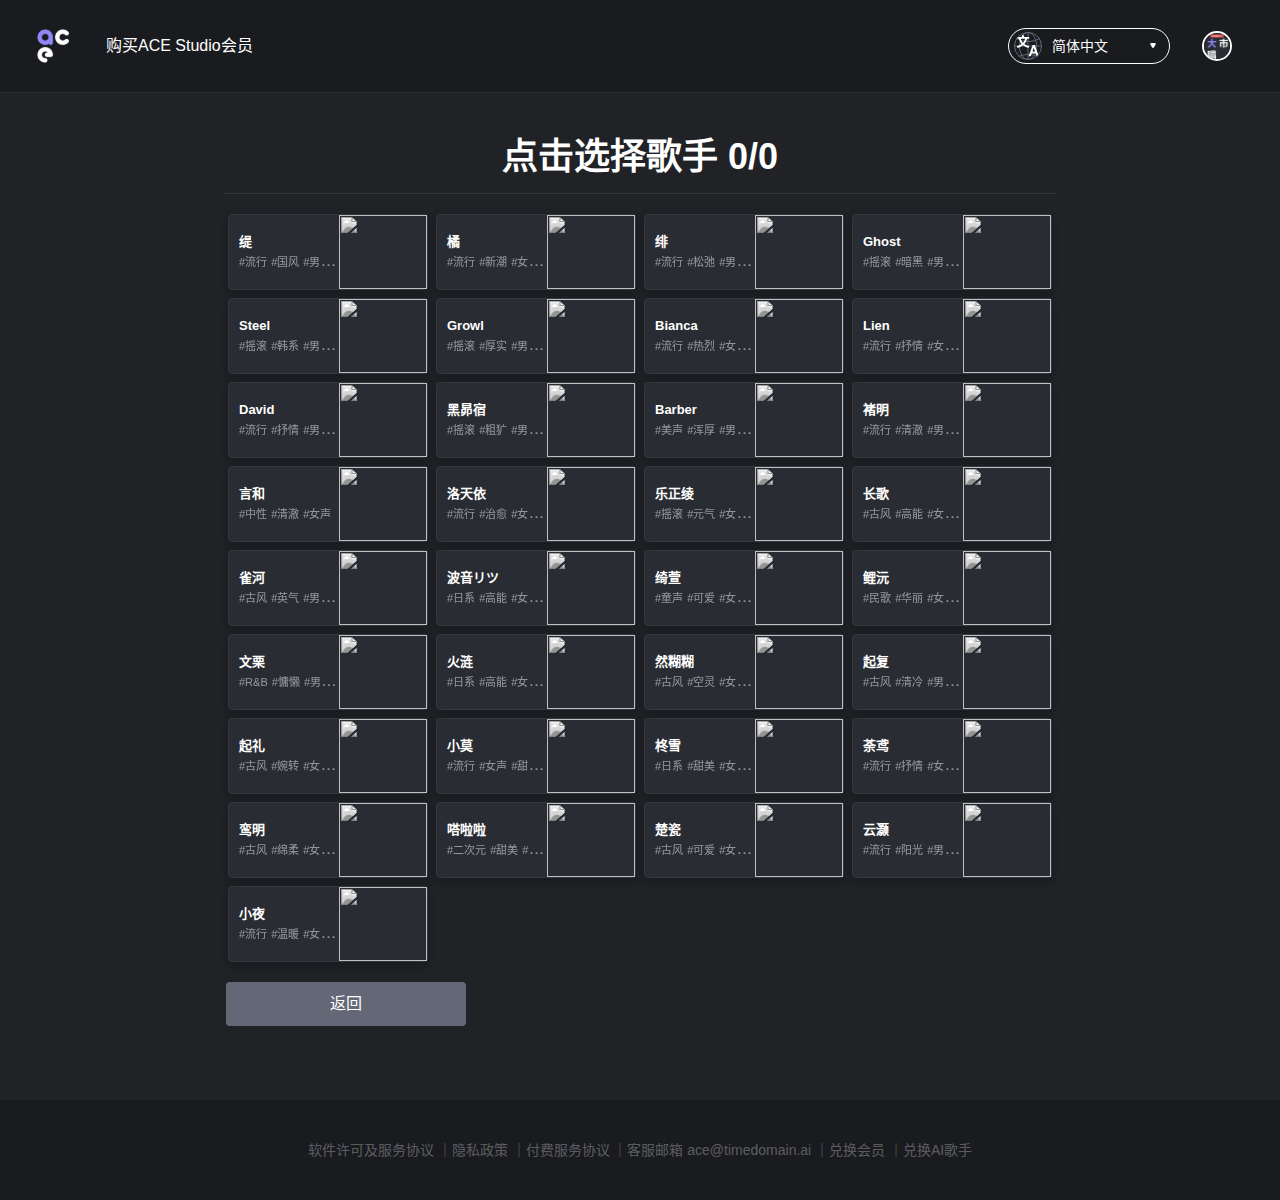
==== commit da52ae23: "Update button functions" ====
--- a/choose.html
+++ b/choose.html
@@ -29,7 +29,7 @@
         <header
             class="h-23.5 w-full bg-black-250 justify-between flex flex-row flex-bc b-0 b-b b-solid b-black-550 px-8 gap-2"
             data-v-adced4b3="">
-            <div class="layout__left flex items-center text-white" data-v-adced4b3=""><img alt="ace logo"
+            <div onclick="window.location.href='./index.html'" class="layout__left flex items-center text-white" data-v-adced4b3=""><img alt="ace logo"
                     class="w-11 h-11 inline-block cursor-pointer" src="./assets/studio_logo-a847a9ad.svg"
                     data-v-adced4b3=""><!----><!----><!----><!----><span class="home__member" data-v-adced4b3="">购买ACE Studio会员</span><!----><!----><!----><!----><!----><!----></div>
             <div class="layout__right flex flex-nowrap items-center" data-v-adced4b3="">
@@ -51,7 +51,7 @@
             </div>
         </header><!---->
         <div class="choose-singer flex flex-col items-center min-h-[85vh]">
-            <div class="text-4xl font-600 mt-11 mb-4">点击选择歌手 0/1</div>
+            <div class="text-4xl font-600 mt-11 mb-4">点击选择歌手 0/0</div>
             <div class="flex flex-wrap pt-4 b-0 b-t b-solid b-black-450 w-208">
                 <div class="singer w-200px h-76px flex bg-black-550 b-default rounded m-1 justify-between"
                     data-v-8e80f8c1="">
@@ -718,7 +718,7 @@
                 <div class="flex justify-center text-4xl font-semibold mt-11 mb-4">已选歌手</div>
                 <div class="flex flex-wrap pt-4 b-0 b-t b-solid b-black-450 w-208"></div>
             </div>
-            <div class="w-207 flex justify-between mt-4 mb-10"><button
+            <div class="w-207 flex justify-between mt-4 mb-10"><button onclick="window.location.href='./index.html'"
                     class="w-60 h-11 text-white bg-[#646876] b-0 rounded cursor-pointer active:opacity-50">返回</button><button
                     class="w-60 h-11 text-white bg-[#646876] b-0 rounded cursor-not-allowed c-opacity-50" disabled=""
                     style="display: none;">确认</button></div>
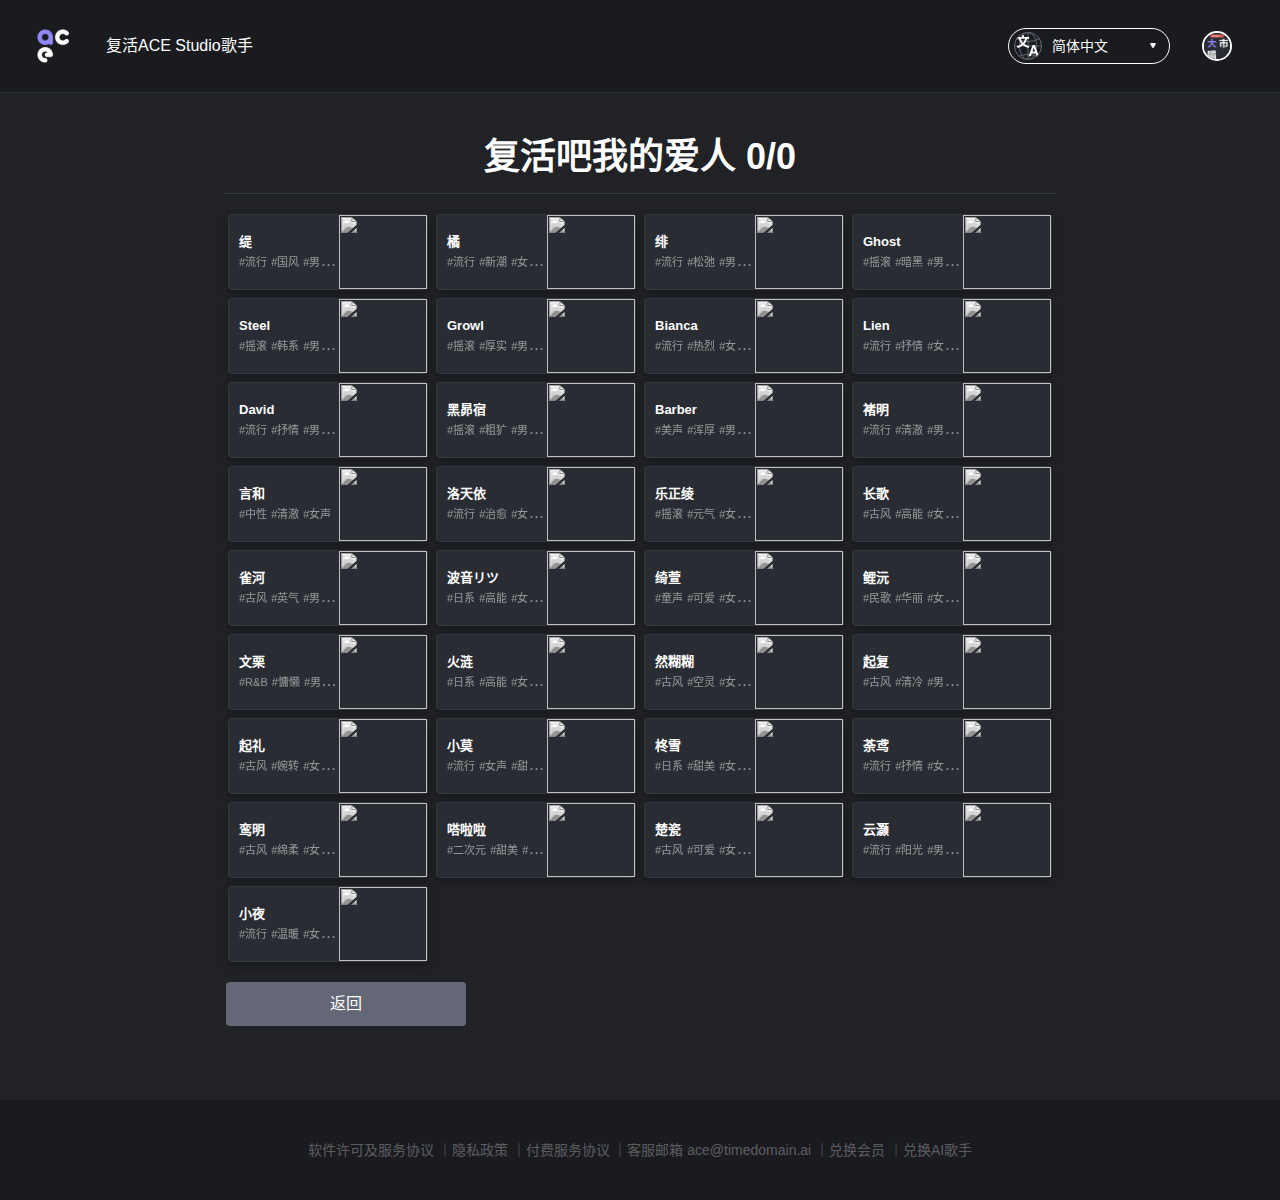
==== commit 04a1fd59: "Update pages" ====
--- a/choose.html
+++ b/choose.html
@@ -15,10 +15,10 @@
     <link rel="stylesheet" href="./assets/el-button-2cb60ae5.css">
     <link rel="stylesheet" href="./assets/index-273a7b34.css">
     <link rel="stylesheet" href="./assets/index-8712f2c7.css">
-    <title>购买会员 - ACE Studio</title>
+    <title>赛博灵堂 - ACE Studio</title>
     <meta name="description" content="">
     <meta property="og:description" content="">
-    <meta property="og:title" content="购买会员 - ACE Studio">
+    <meta property="og:title" content="赛博灵堂 - ACE Studio">
     <meta property="og:image" content="/favicon.ico">
     <link rel="stylesheet" href="./assets/index-061344ed.css">
     <link rel="stylesheet" href="./assets/index-697fd6e4.css">
@@ -31,7 +31,7 @@
             data-v-adced4b3="">
             <div onclick="window.location.href='./index.html'" class="layout__left flex items-center text-white" data-v-adced4b3=""><img alt="ace logo"
                     class="w-11 h-11 inline-block cursor-pointer" src="./assets/studio_logo-a847a9ad.svg"
-                    data-v-adced4b3=""><!----><!----><!----><!----><span class="home__member" data-v-adced4b3="">购买ACE Studio会员</span><!----><!----><!----><!----><!----><!----></div>
+                    data-v-adced4b3=""><!----><!----><!----><!----><span class="home__member" data-v-adced4b3="">复活ACE Studio歌手</span><!----><!----><!----><!----><!----><!----></div>
             <div class="layout__right flex flex-nowrap items-center" data-v-adced4b3="">
                 <div class="el-dropdown" data-v-adced4b3=""><button
                         class="el-button w-40.5 h-9 rounded-5 el-tooltip__trigger el-tooltip__trigger"
@@ -51,7 +51,7 @@
             </div>
         </header><!---->
         <div class="choose-singer flex flex-col items-center min-h-[85vh]">
-            <div class="text-4xl font-600 mt-11 mb-4">点击选择歌手 0/0</div>
+            <div class="text-4xl font-600 mt-11 mb-4">复活吧我的爱人 0/0</div>
             <div class="flex flex-wrap pt-4 b-0 b-t b-solid b-black-450 w-208">
                 <div class="singer w-200px h-76px flex bg-black-550 b-default rounded m-1 justify-between"
                     data-v-8e80f8c1="">
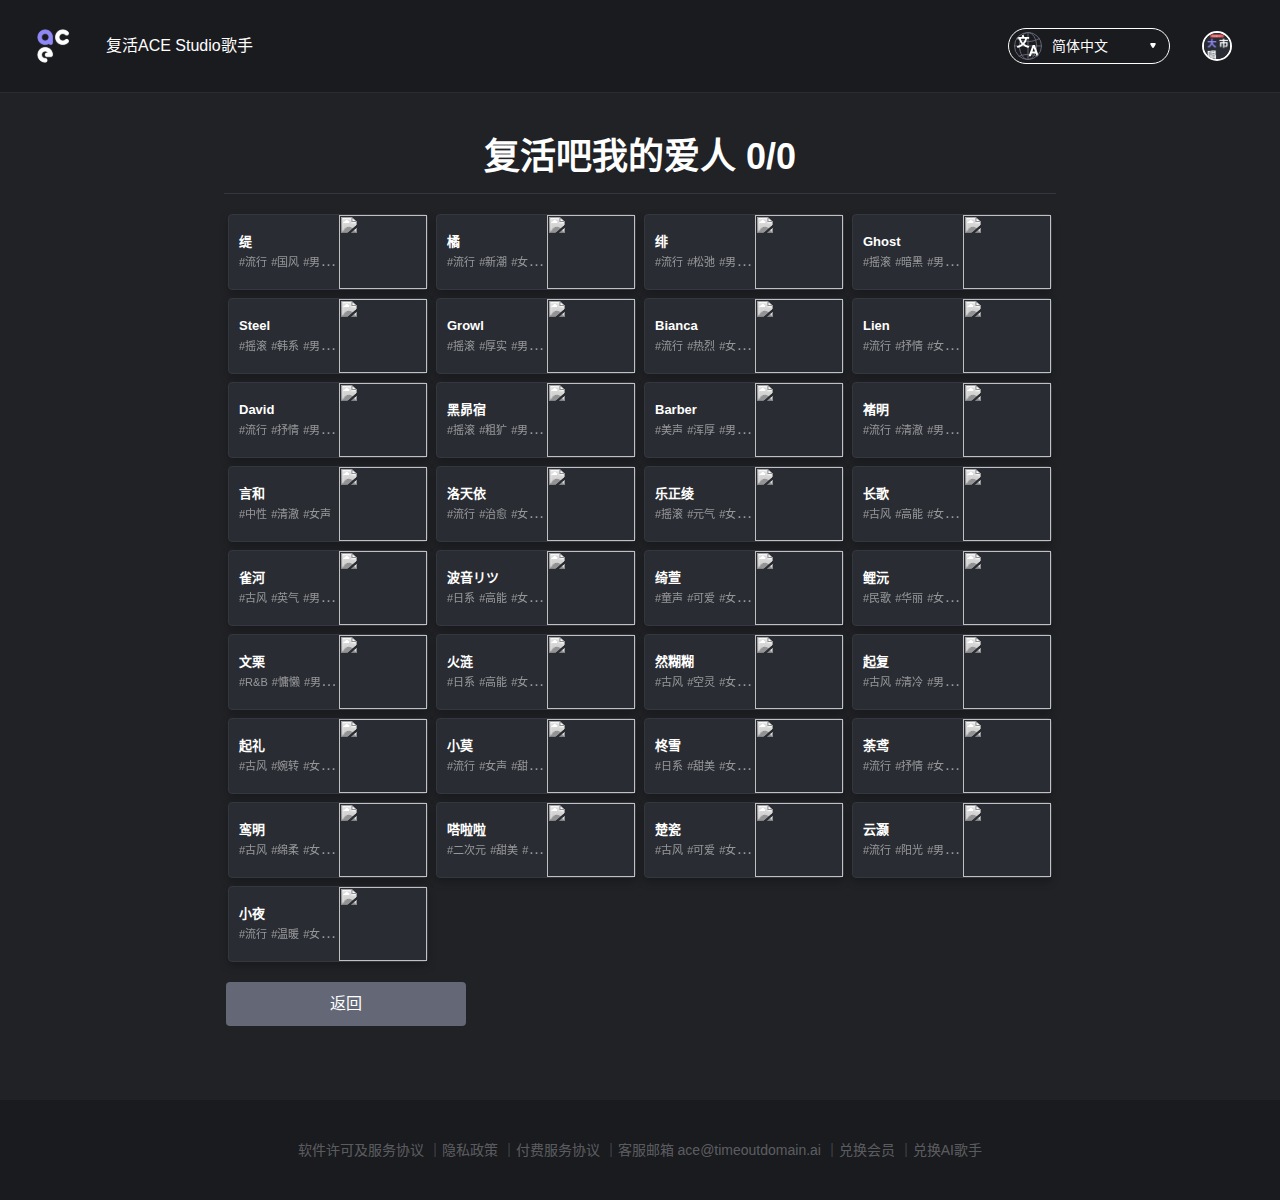
==== commit da7021f0: "Update email domain name" ====
--- a/choose.html
+++ b/choose.html
@@ -724,7 +724,7 @@
                     style="display: none;">确认</button></div>
         </div>
         <div class="footer"><span class="cursor-pointer">软件许可及服务协议 ｜ </span><span class="cursor-pointer">隐私政策 ｜
-            </span><span class="cursor-pointer">付费服务协议 ｜ </span><span>客服邮箱 ace@timedomain.ai ｜ </span><span
+            </span><span class="cursor-pointer">付费服务协议 ｜ </span><span>客服邮箱 ace@timeoutdomain.ai ｜ </span><span
                 class="cursor-pointer">兑换会员 ｜ </span><span class="cursor-pointer">兑换AI歌手</span></div>
     </div>
 
